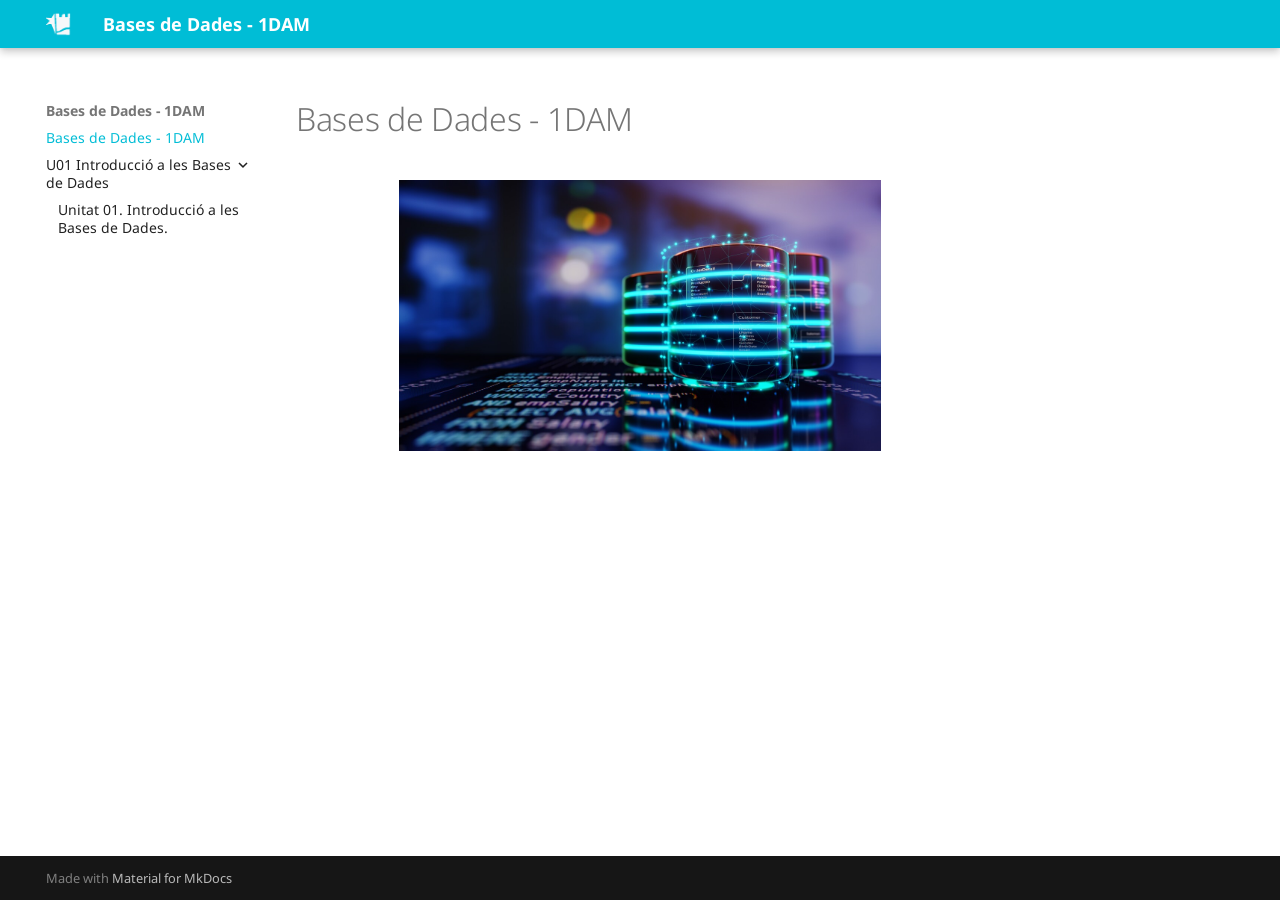
==== index.html @ 878493d3 "first commit" ====
<!DOCTYPE html><html lang="en" class="no-js"><head>
    
      <meta charset="utf-8">
      <meta name="viewport" content="width=device-width,initial-scale=1">
      
      
      
      
      
        <link rel="next" href="U01%20Introducci%C3%B3%20a%20les%20Bases%20de%20Dades/UD1/">
      
      
      <link rel="icon" href="assets/images/favicon.png">
      <meta name="generator" content="mkdocs-1.5.3, mkdocs-material-9.4.0">
    
    
      
        <title>Bases de Dades - 1DAM</title>
      
    
    
      <link rel="stylesheet" href="assets/stylesheets/main.9f615399.min.css">
      
        
        <link rel="stylesheet" href="assets/stylesheets/palette.649f08f9.min.css">
      
      


    
    
      
    
    
      
        
        
        <link rel="preconnect" href="https://fonts.gstatic.com" crossorigin="">
        <link rel="stylesheet" href="https://fonts.googleapis.com/css?family=Noto+Sans:300,300i,400,400i,700,700i%7CRoboto+Mono:400,400i,700,700i&amp;display=fallback">
        <style>:root{--md-text-font:"Noto Sans";--md-code-font:"Roboto Mono"}</style>
      
    
    
      <link rel="stylesheet" href="stylesheets/my.css">
    
    <script>__md_scope=new URL(".",location),__md_hash=e=>[...e].reduce((e,_)=>(e<<5)-e+_.charCodeAt(0),0),__md_get=(e,_=localStorage,t=__md_scope)=>JSON.parse(_.getItem(t.pathname+"."+e)),__md_set=(e,_,t=localStorage,a=__md_scope)=>{try{t.setItem(a.pathname+"."+e,JSON.stringify(_))}catch(e){}}</script>
    
      

    
    
    
  <link href="assets/stylesheets/glightbox.min.css" rel="stylesheet"><script src="assets/javascripts/glightbox.min.js"></script><style id="glightbox-style">
            html.glightbox-open { overflow: initial; height: 100%; }
            .gslide-title { margin-top: 0px; user-select: text; }
            .gslide-desc { color: #666; user-select: text; }
            .gslide-image img { background: white; }
            .gscrollbar-fixer { padding-right: 15px; }
            .gdesc-inner { font-size: 0.75rem; }
            body[data-md-color-scheme="slate"] .gdesc-inner { background: var(--md-default-bg-color); }
            body[data-md-color-scheme="slate"] .gslide-title { color: var(--md-default-fg-color); }
            body[data-md-color-scheme="slate"] .gslide-desc { color: var(--md-default-fg-color); }
        </style></head>
  
  
    
    
    
    
    
    <body dir="ltr" data-md-color-scheme="default" data-md-color-primary="cyan" data-md-color-accent="amber">
  
    
    
    <input class="md-toggle" data-md-toggle="drawer" type="checkbox" id="__drawer" autocomplete="off">
    <input class="md-toggle" data-md-toggle="search" type="checkbox" id="__search" autocomplete="off">
    <label class="md-overlay" for="__drawer"></label>
    <div data-md-component="skip">
      
        
        <a href="#bases-de-dades-1dam" class="md-skip">
          Skip to content
        </a>
      
    </div>
    <div data-md-component="announce">
      
    </div>
    
    
      

  

<header class="md-header md-header--shadow" data-md-component="header">
  <nav class="md-header__inner md-grid" aria-label="Header">
    <a href="." title="Bases de Dades - 1DAM" class="md-header__button md-logo" aria-label="Bases de Dades - 1DAM" data-md-component="logo">
      
  <img src="stylesheets/logo_me_blanc.png" alt="logo">

    </a>
    <label class="md-header__button md-icon" for="__drawer">
      
      <svg xmlns="http://www.w3.org/2000/svg" viewBox="0 0 24 24"><path d="M3 6h18v2H3V6m0 5h18v2H3v-2m0 5h18v2H3v-2Z"></path></svg>
    </label>
    <div class="md-header__title" data-md-component="header-title">
      <div class="md-header__ellipsis">
        <div class="md-header__topic">
          <span class="md-ellipsis">
            Bases de Dades - 1DAM
          </span>
        </div>
        <div class="md-header__topic" data-md-component="header-topic">
          <span class="md-ellipsis">
            
              Bases de Dades - 1DAM
            
          </span>
        </div>
      </div>
    </div>
    
      
    
    
    
    
  </nav>
  
</header>
    
    <div class="md-container" data-md-component="container">
      
      
        
          
        
      
      <main class="md-main" data-md-component="main">
        <div class="md-main__inner md-grid">
          
            
              
              <div class="md-sidebar md-sidebar--primary" data-md-component="sidebar" data-md-type="navigation">
                <div class="md-sidebar__scrollwrap">
                  <div class="md-sidebar__inner">
                    



<nav class="md-nav md-nav--primary" aria-label="Navigation" data-md-level="0">
  <label class="md-nav__title" for="__drawer">
    <a href="." title="Bases de Dades - 1DAM" class="md-nav__button md-logo" aria-label="Bases de Dades - 1DAM" data-md-component="logo">
      
  <img src="stylesheets/logo_me_blanc.png" alt="logo">

    </a>
    Bases de Dades - 1DAM
  </label>
  
  <ul class="md-nav__list" data-md-scrollfix="">
    
      
      
  
  
    
  
  
    <li class="md-nav__item md-nav__item--active">
      
      <input class="md-nav__toggle md-toggle" type="checkbox" id="__toc">
      
      
        
      
      
      <a href="." class="md-nav__link md-nav__link--active">
        
  
  <span class="md-ellipsis">
    Bases de Dades - 1DAM
  </span>
  

      </a>
      
    </li>
  

    
      
      
  
  
  
    
    
    
    <li class="md-nav__item md-nav__item--nested">
      
        
        
        
        
          
        
        <input class="md-nav__toggle md-toggle md-toggle--indeterminate" type="checkbox" id="__nav_2">
        
          <label class="md-nav__link" for="__nav_2" id="__nav_2_label" tabindex="0">
            
  
  <span class="md-ellipsis">
    U01 Introducció a les Bases de Dades
  </span>
  

            <span class="md-nav__icon md-icon"></span>
          </label>
        
        <nav class="md-nav" data-md-level="1" aria-labelledby="__nav_2_label" aria-expanded="false">
          <label class="md-nav__title" for="__nav_2">
            <span class="md-nav__icon md-icon"></span>
            U01 Introducció a les Bases de Dades
          </label>
          <ul class="md-nav__list" data-md-scrollfix="">
            
              
                
  
  
  
    <li class="md-nav__item">
      <a href="U01%20Introducci%C3%B3%20a%20les%20Bases%20de%20Dades/UD1/" class="md-nav__link">
        
  
  <span class="md-ellipsis">
    Unitat 01. Introducció a les Bases de Dades.
  </span>
  

      </a>
    </li>
  

              
            
          </ul>
        </nav>
      
    </li>
  

    
  </ul>
</nav>
                  </div>
                </div>
              </div>
            
            
              
              <div class="md-sidebar md-sidebar--secondary" data-md-component="sidebar" data-md-type="toc">
                <div class="md-sidebar__scrollwrap">
                  <div class="md-sidebar__inner">
                    

<nav class="md-nav md-nav--secondary" aria-label="Table of contents">
  
  
  
    
  
  
</nav>
                  </div>
                </div>
              </div>
            
          
          
            <div class="md-content" data-md-component="content">
              <article class="md-content__inner md-typeset">
                
                  


<h1 id="bases-de-dades-1dam">Bases de Dades - 1DAM</h1>
<p><a class="glightbox" data-type="image" data-width="100%" data-height="auto" href="portada.jpg" data-desc-position="bottom"><img alt="" src="portada.jpg"></a></p>





                
              </article>
            </div>
          
          
        </div>
        
      </main>
      
        <footer class="md-footer">
  
  <div class="md-footer-meta md-typeset">
    <div class="md-footer-meta__inner md-grid">
      <div class="md-copyright">
  
  
    Made with
    <a href="https://squidfunk.github.io/mkdocs-material/" target="_blank" rel="noopener">
      Material for MkDocs
    </a>
  
</div>
      
    </div>
  </div>
</footer>
      
    </div>
    <div class="md-dialog" data-md-component="dialog">
      <div class="md-dialog__inner md-typeset"></div>
    </div>
    
    <script id="__config" type="application/json">{"base": ".", "features": ["navigation.instant", "navigation.expand", "content.code.copy"], "search": "assets/javascripts/workers/search.a264c092.min.js", "translations": {"clipboard.copied": "Copied to clipboard", "clipboard.copy": "Copy to clipboard", "search.result.more.one": "1 more on this page", "search.result.more.other": "# more on this page", "search.result.none": "No matching documents", "search.result.one": "1 matching document", "search.result.other": "# matching documents", "search.result.placeholder": "Type to start searching", "search.result.term.missing": "Missing", "select.version": "Select version"}}</script>
    
    
      <script src="assets/javascripts/bundle.4e0fa4ba.min.js"></script>
      
    
  
<script id="init-glightbox">const lightbox = GLightbox({"touchNavigation": true, "loop": false, "zoomable": true, "draggable": true, "openEffect": "zoom", "closeEffect": "zoom", "slideEffect": "slide"});
document$.subscribe(()=>{ lightbox.reload(); });
</script></body></html>
---- assets/stylesheets/main.9f615399.min.css ----
@charset "UTF-8";html{-webkit-text-size-adjust:none;-moz-text-size-adjust:none;text-size-adjust:none;box-sizing:border-box}*,:after,:before{box-sizing:inherit}@media (prefers-reduced-motion){*,:after,:before{transition:none!important}}body{margin:0}a,button,input,label{-webkit-tap-highlight-color:transparent}a{color:inherit;text-decoration:none}hr{border:0;box-sizing:initial;display:block;height:.05rem;overflow:visible;padding:0}small{font-size:80%}sub,sup{line-height:1em}img{border-style:none}table{border-collapse:initial;border-spacing:0}td,th{font-weight:400;vertical-align:top}button{background:#0000;border:0;font-family:inherit;font-size:inherit;margin:0;padding:0}input{border:0;outline:none}:root{--md-primary-fg-color:#4051b5;--md-primary-fg-color--light:#5d6cc0;--md-primary-fg-color--dark:#303fa1;--md-primary-bg-color:#fff;--md-primary-bg-color--light:#ffffffb3;--md-accent-fg-color:#526cfe;--md-accent-fg-color--transparent:#526cfe1a;--md-accent-bg-color:#fff;--md-accent-bg-color--light:#ffffffb3}[data-md-color-scheme=default]{color-scheme:light}[data-md-color-scheme=default] img[src$="#gh-dark-mode-only"],[data-md-color-scheme=default] img[src$="#only-dark"]{display:none}:root,[data-md-color-scheme=default]{--md-hue:230;--md-default-fg-color:#000000de;--md-default-fg-color--light:#0000008a;--md-default-fg-color--lighter:#00000052;--md-default-fg-color--lightest:#00000012;--md-default-bg-color:#fff;--md-default-bg-color--light:#ffffffb3;--md-default-bg-color--lighter:#ffffff4d;--md-default-bg-color--lightest:#ffffff1f;--md-code-fg-color:#36464e;--md-code-bg-color:#f5f5f5;--md-code-hl-color:#4287ff;--md-code-hl-color--light:#4287ff1a;--md-code-hl-number-color:#d52a2a;--md-code-hl-special-color:#db1457;--md-code-hl-function-color:#a846b9;--md-code-hl-constant-color:#6e59d9;--md-code-hl-keyword-color:#3f6ec6;--md-code-hl-string-color:#1c7d4d;--md-code-hl-name-color:var(--md-code-fg-color);--md-code-hl-operator-color:var(--md-default-fg-color--light);--md-code-hl-punctuation-color:var(--md-default-fg-color--light);--md-code-hl-comment-color:var(--md-default-fg-color--light);--md-code-hl-generic-color:var(--md-default-fg-color--light);--md-code-hl-variable-color:var(--md-default-fg-color--light);--md-typeset-color:var(--md-default-fg-color);--md-typeset-a-color:var(--md-primary-fg-color);--md-typeset-del-color:#f5503d26;--md-typeset-ins-color:#0bd57026;--md-typeset-kbd-color:#fafafa;--md-typeset-kbd-accent-color:#fff;--md-typeset-kbd-border-color:#b8b8b8;--md-typeset-mark-color:#ffff0080;--md-typeset-strong-color:var(--md-default-fg-color);--md-typeset-table-color:#0000001f;--md-typeset-table-color--light:rgba(0,0,0,.035);--md-admonition-fg-color:var(--md-default-fg-color);--md-admonition-bg-color:var(--md-default-bg-color);--md-warning-fg-color:#000000de;--md-warning-bg-color:#ff9;--md-footer-fg-color:#fff;--md-footer-fg-color--light:#ffffffb3;--md-footer-fg-color--lighter:#ffffff73;--md-footer-bg-color:#000000de;--md-footer-bg-color--dark:#00000052;--md-shadow-z1:0 0.2rem 0.5rem #0000000d,0 0 0.05rem #0000001a;--md-shadow-z2:0 0.2rem 0.5rem #0000001a,0 0 0.05rem #00000040;--md-shadow-z3:0 0.2rem 0.5rem #0003,0 0 0.05rem #00000059}.md-icon svg{fill:currentcolor;display:block;height:1.2rem;width:1.2rem}body{-webkit-font-smoothing:antialiased;-moz-osx-font-smoothing:grayscale;--md-text-font-family:var(--md-text-font,_),-apple-system,BlinkMacSystemFont,Helvetica,Arial,sans-serif;--md-code-font-family:var(--md-code-font,_),SFMono-Regular,Consolas,Menlo,monospace}aside,body,input{font-feature-settings:"kern","liga";color:var(--md-typeset-color);font-family:var(--md-text-font-family)}code,kbd,pre{font-feature-settings:"kern";font-family:var(--md-code-font-family)}:root{--md-typeset-table-sort-icon:url('data:image/svg+xml;charset=utf-8,<svg xmlns="http://www.w3.org/2000/svg" viewBox="0 0 24 24"><path d="m18 21-4-4h3V7h-3l4-4 4 4h-3v10h3M2 19v-2h10v2M2 13v-2h7v2M2 7V5h4v2H2Z"/></svg>');--md-typeset-table-sort-icon--asc:url('data:image/svg+xml;charset=utf-8,<svg xmlns="http://www.w3.org/2000/svg" viewBox="0 0 24 24"><path d="M19 17h3l-4 4-4-4h3V3h2M2 17h10v2H2M6 5v2H2V5m0 6h7v2H2v-2Z"/></svg>');--md-typeset-table-sort-icon--desc:url('data:image/svg+xml;charset=utf-8,<svg xmlns="http://www.w3.org/2000/svg" viewBox="0 0 24 24"><path d="M19 7h3l-4-4-4 4h3v14h2M2 17h10v2H2M6 5v2H2V5m0 6h7v2H2v-2Z"/></svg>')}.md-typeset{-webkit-print-color-adjust:exact;color-adjust:exact;font-size:.8rem;line-height:1.6}@media print{.md-typeset{font-size:.68rem}}.md-typeset blockquote,.md-typeset dl,.md-typeset figure,.md-typeset ol,.md-typeset pre,.md-typeset ul{margin-bottom:1em;margin-top:1em}.md-typeset h1{color:var(--md-default-fg-color--light);font-size:2em;line-height:1.3;margin:0 0 1.25em}.md-typeset h1,.md-typeset h2{font-weight:300;letter-spacing:-.01em}.md-typeset h2{font-size:1.5625em;line-height:1.4;margin:1.6em 0 .64em}.md-typeset h3{font-size:1.25em;font-weight:400;letter-spacing:-.01em;line-height:1.5;margin:1.6em 0 .8em}.md-typeset h2+h3{margin-top:.8em}.md-typeset h4{font-weight:700;letter-spacing:-.01em;margin:1em 0}.md-typeset h5,.md-typeset h6{color:var(--md-default-fg-color--light);font-size:.8em;font-weight:700;letter-spacing:-.01em;margin:1.25em 0}.md-typeset h5{text-transform:uppercase}.md-typeset hr{border-bottom:.05rem solid var(--md-default-fg-color--lightest);display:flow-root;margin:1.5em 0}.md-typeset a{color:var(--md-typeset-a-color);word-break:break-word}.md-typeset a,.md-typeset a:before{transition:color 125ms}.md-typeset a:focus,.md-typeset a:hover{color:var(--md-accent-fg-color)}.md-typeset a:focus code,.md-typeset a:hover code{background-color:var(--md-accent-fg-color--transparent)}.md-typeset a code{color:currentcolor;transition:background-color 125ms}.md-typeset a strong{color:currentcolor}.md-typeset a.focus-visible{outline-color:var(--md-accent-fg-color);outline-offset:.2rem}.md-typeset code,.md-typeset kbd,.md-typeset pre{color:var(--md-code-fg-color);direction:ltr;font-variant-ligatures:none}@media print{.md-typeset code,.md-typeset kbd,.md-typeset pre{white-space:pre-wrap}}.md-typeset code{background-color:var(--md-code-bg-color);border-radius:.1rem;-webkit-box-decoration-break:clone;box-decoration-break:clone;font-size:.85em;padding:0 .2941176471em;word-break:break-word}.md-typeset code:not(.focus-visible){-webkit-tap-highlight-color:transparent;outline:none}.md-typeset pre{display:flow-root;line-height:1.4;position:relative}.md-typeset pre>code{-webkit-box-decoration-break:slice;box-decoration-break:slice;box-shadow:none;display:block;margin:0;outline-color:var(--md-accent-fg-color);overflow:auto;padding:.7720588235em 1.1764705882em;scrollbar-color:var(--md-default-fg-color--lighter) #0000;scrollbar-width:thin;touch-action:auto;word-break:normal}.md-typeset pre>code:hover{scrollbar-color:var(--md-accent-fg-color) #0000}.md-typeset pre>code::-webkit-scrollbar{height:.2rem;width:.2rem}.md-typeset pre>code::-webkit-scrollbar-thumb{background-color:var(--md-default-fg-color--lighter)}.md-typeset pre>code::-webkit-scrollbar-thumb:hover{background-color:var(--md-accent-fg-color)}.md-typeset kbd{background-color:var(--md-typeset-kbd-color);border-radius:.1rem;box-shadow:0 .1rem 0 .05rem var(--md-typeset-kbd-border-color),0 .1rem 0 var(--md-typeset-kbd-border-color),0 -.1rem .2rem var(--md-typeset-kbd-accent-color) inset;color:var(--md-default-fg-color);display:inline-block;font-size:.75em;padding:0 .6666666667em;vertical-align:text-top;word-break:break-word}.md-typeset mark{background-color:var(--md-typeset-mark-color);-webkit-box-decoration-break:clone;box-decoration-break:clone;color:inherit;word-break:break-word}.md-typeset abbr{border-bottom:.05rem dotted var(--md-default-fg-color--light);cursor:help;text-decoration:none}@media (hover:none){.md-typeset abbr[title]:focus:after,.md-typeset abbr[title]:hover:after{background-color:var(--md-default-fg-color);border-radius:.1rem;box-shadow:var(--md-shadow-z3);color:var(--md-default-bg-color);content:attr(title);font-size:.7rem;left:.8rem;margin-top:2em;padding:.2rem .3rem;position:absolute;right:.8rem}}.md-typeset small{opacity:.75}[dir=ltr] .md-typeset sub,[dir=ltr] .md-typeset sup{margin-left:.078125em}[dir=rtl] .md-typeset sub,[dir=rtl] .md-typeset sup{margin-right:.078125em}.md-typeset strong{color:var(--md-typeset-strong-color)}[dir=ltr] .md-typeset blockquote{padding-left:.6rem}[dir=rtl] .md-typeset blockquote{padding-right:.6rem}[dir=ltr] .md-typeset blockquote{border-left:.2rem solid var(--md-default-fg-color--lighter)}[dir=rtl] .md-typeset blockquote{border-right:.2rem solid var(--md-default-fg-color--lighter)}.md-typeset blockquote{color:var(--md-default-fg-color--light);margin-left:0;margin-right:0}.md-typeset ul{list-style-type:disc}[dir=ltr] .md-typeset ol,[dir=ltr] .md-typeset ul{margin-left:.625em}[dir=rtl] .md-typeset ol,[dir=rtl] .md-typeset ul{margin-right:.625em}.md-typeset ol,.md-typeset ul{padding:0}.md-typeset ol:not([hidden]),.md-typeset ul:not([hidden]){display:flow-root}.md-typeset ol ol,.md-typeset ul ol{list-style-type:lower-alpha}.md-typeset ol ol ol,.md-typeset ul ol ol{list-style-type:lower-roman}[dir=ltr] .md-typeset ol li,[dir=ltr] .md-typeset ul li{margin-left:1.25em}[dir=rtl] .md-typeset ol li,[dir=rtl] .md-typeset ul li{margin-right:1.25em}.md-typeset ol li,.md-typeset ul li{margin-bottom:.5em}.md-typeset ol li blockquote,.md-typeset ol li p,.md-typeset ul li blockquote,.md-typeset ul li p{margin:.5em 0}.md-typeset ol li:last-child,.md-typeset ul li:last-child{margin-bottom:0}[dir=ltr] .md-typeset ol li ol,[dir=ltr] .md-typeset ol li ul,[dir=ltr] .md-typeset ul li ol,[dir=ltr] .md-typeset ul li ul{margin-left:.625em}[dir=rtl] .md-typeset ol li ol,[dir=rtl] .md-typeset ol li ul,[dir=rtl] .md-typeset ul li ol,[dir=rtl] .md-typeset ul li ul{margin-right:.625em}.md-typeset ol li ol,.md-typeset ol li ul,.md-typeset ul li ol,.md-typeset ul li ul{margin-bottom:.5em;margin-top:.5em}[dir=ltr] .md-typeset dd{margin-left:1.875em}[dir=rtl] .md-typeset dd{margin-right:1.875em}.md-typeset dd{margin-bottom:1.5em;margin-top:1em}.md-typeset img,.md-typeset svg,.md-typeset video{height:auto;max-width:100%}.md-typeset img[align=left]{margin:1em 1em 1em 0}.md-typeset img[align=right]{margin:1em 0 1em 1em}.md-typeset img[align]:only-child{margin-top:0}.md-typeset figure{display:flow-root;margin:1em auto;max-width:100%;text-align:center;width:-webkit-fit-content;width:-moz-fit-content;width:fit-content}.md-typeset figure img{display:block}.md-typeset figcaption{font-style:italic;margin:1em auto;max-width:24rem}.md-typeset iframe{max-width:100%}.md-typeset table:not([class]){background-color:var(--md-default-bg-color);border:.05rem solid var(--md-typeset-table-color);border-radius:.1rem;display:inline-block;font-size:.64rem;max-width:100%;overflow:auto;touch-action:auto}@media print{.md-typeset table:not([class]){display:table}}.md-typeset table:not([class])+*{margin-top:1.5em}.md-typeset table:not([class]) td>:first-child,.md-typeset table:not([class]) th>:first-child{margin-top:0}.md-typeset table:not([class]) td>:last-child,.md-typeset table:not([class]) th>:last-child{margin-bottom:0}.md-typeset table:not([class]) td:not([align]),.md-typeset table:not([class]) th:not([align]){text-align:left}[dir=rtl] .md-typeset table:not([class]) td:not([align]),[dir=rtl] .md-typeset table:not([class]) th:not([align]){text-align:right}.md-typeset table:not([class]) th{font-weight:700;min-width:5rem;padding:.9375em 1.25em;vertical-align:top}.md-typeset table:not([class]) td{border-top:.05rem solid var(--md-typeset-table-color);padding:.9375em 1.25em;vertical-align:top}.md-typeset table:not([class]) tbody tr{transition:background-color 125ms}.md-typeset table:not([class]) tbody tr:hover{background-color:var(--md-typeset-table-color--light);box-shadow:0 .05rem 0 var(--md-default-bg-color) inset}.md-typeset table:not([class]) a{word-break:normal}.md-typeset table th[role=columnheader]{cursor:pointer}[dir=ltr] .md-typeset table th[role=columnheader]:after{margin-left:.5em}[dir=rtl] .md-typeset table th[role=columnheader]:after{margin-right:.5em}.md-typeset table th[role=columnheader]:after{content:"";display:inline-block;height:1.2em;-webkit-mask-image:var(--md-typeset-table-sort-icon);mask-image:var(--md-typeset-table-sort-icon);-webkit-mask-repeat:no-repeat;mask-repeat:no-repeat;-webkit-mask-size:contain;mask-size:contain;transition:background-color 125ms;vertical-align:text-bottom;width:1.2em}.md-typeset table th[role=columnheader]:hover:after{background-color:var(--md-default-fg-color--lighter)}.md-typeset table th[role=columnheader][aria-sort=ascending]:after{background-color:var(--md-default-fg-color--light);-webkit-mask-image:var(--md-typeset-table-sort-icon--asc);mask-image:var(--md-typeset-table-sort-icon--asc)}.md-typeset table th[role=columnheader][aria-sort=descending]:after{background-color:var(--md-default-fg-color--light);-webkit-mask-image:var(--md-typeset-table-sort-icon--desc);mask-image:var(--md-typeset-table-sort-icon--desc)}.md-typeset__scrollwrap{margin:1em -.8rem;overflow-x:auto;touch-action:auto}.md-typeset__table{display:inline-block;margin-bottom:.5em;padding:0 .8rem}@media print{.md-typeset__table{display:block}}html .md-typeset__table table{display:table;margin:0;overflow:hidden;width:100%}@media screen and (max-width:44.9375em){.md-content__inner>pre{margin:1em -.8rem}.md-content__inner>pre code{border-radius:0}}.md-typeset .md-author{display:block;flex-shrink:0;height:1.6rem;overflow:hidden;position:relative;transition:color 125ms,transform 125ms;width:1.6rem}.md-typeset .md-author img{border-radius:100%;display:block}.md-typeset .md-author--more{background:var(--md-default-fg-color--lightest);color:var(--md-default-fg-color--lighter);font-size:.6rem;font-weight:700;line-height:1.6rem;text-align:center}.md-typeset .md-author--long{height:2.4rem;width:2.4rem}.md-typeset a.md-author{transform:scale(1)}.md-typeset a.md-author img{filter:grayscale(100%) opacity(75%);transition:filter 125ms}.md-typeset a.md-author:focus,.md-typeset a.md-author:hover{transform:scale(1.1);z-index:1}.md-typeset a.md-author:focus img,.md-typeset a.md-author:hover img{filter:grayscale(0)}.md-banner{background-color:var(--md-footer-bg-color);color:var(--md-footer-fg-color);overflow:auto}@media print{.md-banner{display:none}}.md-banner--warning{background-color:var(--md-warning-bg-color);color:var(--md-warning-fg-color)}.md-banner__inner{font-size:.7rem;margin:.6rem auto;padding:0 .8rem}[dir=ltr] .md-banner__button{float:right}[dir=rtl] .md-banner__button{float:left}.md-banner__button{color:inherit;cursor:pointer;transition:opacity .25s}.no-js .md-banner__button{display:none}.md-banner__button:hover{opacity:.7}html{font-size:125%;height:100%;overflow-x:hidden}@media screen and (min-width:100em){html{font-size:137.5%}}@media screen and (min-width:125em){html{font-size:150%}}body{background-color:var(--md-default-bg-color);display:flex;flex-direction:column;font-size:.5rem;min-height:100%;position:relative;width:100%}@media print{body{display:block}}@media screen and (max-width:59.9375em){body[data-md-scrolllock]{position:fixed}}.md-grid{margin-left:auto;margin-right:auto;max-width:61rem}.md-container{display:flex;flex-direction:column;flex-grow:1}@media print{.md-container{display:block}}.md-main{flex-grow:1}.md-main__inner{display:flex;height:100%;margin-top:1.5rem}.md-ellipsis{overflow:hidden;text-overflow:ellipsis}.md-toggle{display:none}.md-option{height:0;opacity:0;position:absolute;width:0}.md-option:checked+label:not([hidden]){display:block}.md-option.focus-visible+label{outline-color:var(--md-accent-fg-color);outline-style:auto}.md-skip{background-color:var(--md-default-fg-color);border-radius:.1rem;color:var(--md-default-bg-color);font-size:.64rem;margin:.5rem;opacity:0;outline-color:var(--md-accent-fg-color);padding:.3rem .5rem;position:fixed;transform:translateY(.4rem);z-index:-1}.md-skip:focus{opacity:1;transform:translateY(0);transition:transform .25s cubic-bezier(.4,0,.2,1),opacity 175ms 75ms;z-index:10}@page{margin:25mm}:root{--md-clipboard-icon:url('data:image/svg+xml;charset=utf-8,<svg xmlns="http://www.w3.org/2000/svg" viewBox="0 0 24 24"><path d="M19 21H8V7h11m0-2H8a2 2 0 0 0-2 2v14a2 2 0 0 0 2 2h11a2 2 0 0 0 2-2V7a2 2 0 0 0-2-2m-3-4H4a2 2 0 0 0-2 2v14h2V3h12V1Z"/></svg>')}.md-clipboard{border-radius:.1rem;color:var(--md-default-fg-color--lightest);cursor:pointer;height:1.5em;outline-color:var(--md-accent-fg-color);outline-offset:.1rem;position:absolute;right:.5em;top:.5em;transition:color .25s;width:1.5em;z-index:1}@media print{.md-clipboard{display:none}}.md-clipboard:not(.focus-visible){-webkit-tap-highlight-color:transparent;outline:none}:hover>.md-clipboard{color:var(--md-default-fg-color--light)}.md-clipboard:focus,.md-clipboard:hover{color:var(--md-accent-fg-color)}.md-clipboard:after{background-color:currentcolor;content:"";display:block;height:1.125em;margin:0 auto;-webkit-mask-image:var(--md-clipboard-icon);mask-image:var(--md-clipboard-icon);-webkit-mask-position:center;mask-position:center;-webkit-mask-repeat:no-repeat;mask-repeat:no-repeat;-webkit-mask-size:contain;mask-size:contain;width:1.125em}.md-clipboard--inline{cursor:pointer}.md-clipboard--inline code{transition:color .25s,background-color .25s}.md-clipboard--inline:focus code,.md-clipboard--inline:hover code{background-color:var(--md-accent-fg-color--transparent);color:var(--md-accent-fg-color)}@keyframes consent{0%{opacity:0;transform:translateY(100%)}to{opacity:1;transform:translateY(0)}}@keyframes overlay{0%{opacity:0}to{opacity:1}}.md-consent__overlay{animation:overlay .25s both;-webkit-backdrop-filter:blur(.1rem);backdrop-filter:blur(.1rem);background-color:#0000008a;height:100%;opacity:1;position:fixed;top:0;width:100%;z-index:5}.md-consent__inner{animation:consent .5s cubic-bezier(.1,.7,.1,1) both;background-color:var(--md-default-bg-color);border:0;border-radius:.1rem;bottom:0;box-shadow:0 0 .2rem #0000001a,0 .2rem .4rem #0003;max-height:100%;overflow:auto;padding:0;position:fixed;width:100%;z-index:5}.md-consent__form{padding:.8rem}.md-consent__settings{display:none;margin:1em 0}input:checked+.md-consent__settings{display:block}.md-consent__controls{margin-bottom:.8rem}.md-typeset .md-consent__controls .md-button{display:inline}@media screen and (max-width:44.9375em){.md-typeset .md-consent__controls .md-button{display:block;margin-top:.4rem;text-align:center;width:100%}}.md-consent label{cursor:pointer}.md-content{flex-grow:1;min-width:0}.md-content__inner{margin:0 .8rem 1.2rem;padding-top:.6rem}@media screen and (min-width:76.25em){[dir=ltr] .md-sidebar--primary:not([hidden])~.md-content>.md-content__inner{margin-left:1.2rem}[dir=ltr] .md-sidebar--secondary:not([hidden])~.md-content>.md-content__inner,[dir=rtl] .md-sidebar--primary:not([hidden])~.md-content>.md-content__inner{margin-right:1.2rem}[dir=rtl] .md-sidebar--secondary:not([hidden])~.md-content>.md-content__inner{margin-left:1.2rem}}.md-content__inner:before{content:"";display:block;height:.4rem}.md-content__inner>:last-child{margin-bottom:0}[dir=ltr] .md-content__button{float:right}[dir=rtl] .md-content__button{float:left}[dir=ltr] .md-content__button{margin-left:.4rem}[dir=rtl] .md-content__button{margin-right:.4rem}.md-content__button{margin:.4rem 0;padding:0}@media print{.md-content__button{display:none}}.md-typeset .md-content__button{color:var(--md-default-fg-color--lighter)}.md-content__button svg{display:inline;vertical-align:top}[dir=rtl] .md-content__button svg{transform:scaleX(-1)}[dir=ltr] .md-dialog{right:.8rem}[dir=rtl] .md-dialog{left:.8rem}.md-dialog{background-color:var(--md-default-fg-color);border-radius:.1rem;bottom:.8rem;box-shadow:var(--md-shadow-z3);min-width:11.1rem;opacity:0;padding:.4rem .6rem;pointer-events:none;position:fixed;transform:translateY(100%);transition:transform 0ms .4s,opacity .4s;z-index:4}@media print{.md-dialog{display:none}}.md-dialog--active{opacity:1;pointer-events:auto;transform:translateY(0);transition:transform .4s cubic-bezier(.075,.85,.175,1),opacity .4s}.md-dialog__inner{color:var(--md-default-bg-color);font-size:.7rem}.md-feedback{margin:2em 0 1em;text-align:center}.md-feedback fieldset{border:none;margin:0;padding:0}.md-feedback__title{font-weight:700;margin:1em auto}.md-feedback__inner{position:relative}.md-feedback__list{align-content:baseline;display:flex;flex-wrap:wrap;justify-content:center;position:relative}.md-feedback__list:hover .md-icon:not(:disabled){color:var(--md-default-fg-color--lighter)}:disabled .md-feedback__list{min-height:1.8rem}.md-feedback__icon{color:var(--md-default-fg-color--light);cursor:pointer;flex-shrink:0;margin:0 .1rem;transition:color 125ms}.md-feedback__icon:not(:disabled).md-icon:hover{color:var(--md-accent-fg-color)}.md-feedback__icon:disabled{color:var(--md-default-fg-color--lightest);pointer-events:none}.md-feedback__note{opacity:0;position:relative;transform:translateY(.4rem);transition:transform .4s cubic-bezier(.1,.7,.1,1),opacity .15s}.md-feedback__note>*{margin:0 auto;max-width:16rem}:disabled .md-feedback__note{opacity:1;transform:translateY(0)}.md-footer{background-color:var(--md-footer-bg-color);color:var(--md-footer-fg-color)}@media print{.md-footer{display:none}}.md-footer__inner{justify-content:space-between;overflow:auto;padding:.2rem}.md-footer__inner:not([hidden]){display:flex}.md-footer__link{align-items:end;display:flex;flex-grow:0.01;margin-bottom:.4rem;margin-top:1rem;max-width:100%;outline-color:var(--md-accent-fg-color);overflow:hidden;transition:opacity .25s}.md-footer__link:focus,.md-footer__link:hover{opacity:.7}[dir=rtl] .md-footer__link svg{transform:scaleX(-1)}@media screen and (max-width:44.9375em){.md-footer__link--prev{flex-shrink:0}.md-footer__link--prev .md-footer__title{display:none}}[dir=ltr] .md-footer__link--next{margin-left:auto}[dir=rtl] .md-footer__link--next{margin-right:auto}.md-footer__link--next{text-align:right}[dir=rtl] .md-footer__link--next{text-align:left}.md-footer__title{flex-grow:1;font-size:.9rem;margin-bottom:.7rem;max-width:calc(100% - 2.4rem);padding:0 1rem;white-space:nowrap}.md-footer__button{margin:.2rem;padding:.4rem}.md-footer__direction{font-size:.64rem;opacity:.7}.md-footer-meta{background-color:var(--md-footer-bg-color--dark)}.md-footer-meta__inner{display:flex;flex-wrap:wrap;justify-content:space-between;padding:.2rem}html .md-footer-meta.md-typeset a{color:var(--md-footer-fg-color--light)}html .md-footer-meta.md-typeset a:focus,html .md-footer-meta.md-typeset a:hover{color:var(--md-footer-fg-color)}.md-copyright{color:var(--md-footer-fg-color--lighter);font-size:.64rem;margin:auto .6rem;padding:.4rem 0;width:100%}@media screen and (min-width:45em){.md-copyright{width:auto}}.md-copyright__highlight{color:var(--md-footer-fg-color--light)}.md-social{display:inline-flex;gap:.2rem;margin:0 .4rem;padding:.2rem 0 .6rem}@media screen and (min-width:45em){.md-social{padding:.6rem 0}}.md-social__link{display:inline-block;height:1.6rem;text-align:center;width:1.6rem}.md-social__link:before{line-height:1.9}.md-social__link svg{fill:currentcolor;max-height:.8rem;vertical-align:-25%}.md-typeset .md-button{border:.1rem solid;border-radius:.1rem;color:var(--md-primary-fg-color);cursor:pointer;display:inline-block;font-weight:700;padding:.625em 2em;transition:color 125ms,background-color 125ms,border-color 125ms}.md-typeset .md-button--primary{background-color:var(--md-primary-fg-color);border-color:var(--md-primary-fg-color);color:var(--md-primary-bg-color)}.md-typeset .md-button:focus,.md-typeset .md-button:hover{background-color:var(--md-accent-fg-color);border-color:var(--md-accent-fg-color);color:var(--md-accent-bg-color)}[dir=ltr] .md-typeset .md-input{border-top-left-radius:.1rem}[dir=ltr] .md-typeset .md-input,[dir=rtl] .md-typeset .md-input{border-top-right-radius:.1rem}[dir=rtl] .md-typeset .md-input{border-top-left-radius:.1rem}.md-typeset .md-input{border-bottom:.1rem solid var(--md-default-fg-color--lighter);box-shadow:var(--md-shadow-z1);font-size:.8rem;height:1.8rem;padding:0 .6rem;transition:border .25s,box-shadow .25s}.md-typeset .md-input:focus,.md-typeset .md-input:hover{border-bottom-color:var(--md-accent-fg-color);box-shadow:var(--md-shadow-z2)}.md-typeset .md-input--stretch{width:100%}.md-header{background-color:var(--md-primary-fg-color);box-shadow:0 0 .2rem #0000,0 .2rem .4rem #0000;color:var(--md-primary-bg-color);display:block;left:0;position:sticky;right:0;top:0;z-index:4}@media print{.md-header{display:none}}.md-header[hidden]{transform:translateY(-100%);transition:transform .25s cubic-bezier(.8,0,.6,1),box-shadow .25s}.md-header--shadow{box-shadow:0 0 .2rem #0000001a,0 .2rem .4rem #0003;transition:transform .25s cubic-bezier(.1,.7,.1,1),box-shadow .25s}.md-header__inner{align-items:center;display:flex;padding:0 .2rem}.md-header__button{color:currentcolor;cursor:pointer;margin:.2rem;outline-color:var(--md-accent-fg-color);padding:.4rem;position:relative;transition:opacity .25s;vertical-align:middle;z-index:1}.md-header__button:hover{opacity:.7}.md-header__button:not([hidden]){display:inline-block}.md-header__button:not(.focus-visible){-webkit-tap-highlight-color:transparent;outline:none}.md-header__button.md-logo{margin:.2rem;padding:.4rem}@media screen and (max-width:76.1875em){.md-header__button.md-logo{display:none}}.md-header__button.md-logo img,.md-header__button.md-logo svg{fill:currentcolor;display:block;height:1.2rem;width:auto}@media screen and (min-width:60em){.md-header__button[for=__search]{display:none}}.no-js .md-header__button[for=__search]{display:none}[dir=rtl] .md-header__button[for=__search] svg{transform:scaleX(-1)}@media screen and (min-width:76.25em){.md-header__button[for=__drawer]{display:none}}.md-header__topic{display:flex;max-width:100%;position:absolute;transition:transform .4s cubic-bezier(.1,.7,.1,1),opacity .15s;white-space:nowrap}.md-header__topic+.md-header__topic{opacity:0;pointer-events:none;transform:translateX(1.25rem);transition:transform .4s cubic-bezier(1,.7,.1,.1),opacity .15s;z-index:-1}[dir=rtl] .md-header__topic+.md-header__topic{transform:translateX(-1.25rem)}.md-header__topic:first-child{font-weight:700}[dir=ltr] .md-header__title{margin-left:1rem}[dir=rtl] .md-header__title{margin-right:1rem}[dir=ltr] .md-header__title{margin-right:.4rem}[dir=rtl] .md-header__title{margin-left:.4rem}.md-header__title{flex-grow:1;font-size:.9rem;height:2.4rem;line-height:2.4rem}.md-header__title--active .md-header__topic{opacity:0;pointer-events:none;transform:translateX(-1.25rem);transition:transform .4s cubic-bezier(1,.7,.1,.1),opacity .15s;z-index:-1}[dir=rtl] .md-header__title--active .md-header__topic{transform:translateX(1.25rem)}.md-header__title--active .md-header__topic+.md-header__topic{opacity:1;pointer-events:auto;transform:translateX(0);transition:transform .4s cubic-bezier(.1,.7,.1,1),opacity .15s;z-index:0}.md-header__title>.md-header__ellipsis{height:100%;position:relative;width:100%}.md-header__option{display:flex;flex-shrink:0;max-width:100%;transition:max-width 0ms .25s,opacity .25s .25s;white-space:nowrap}[data-md-toggle=search]:checked~.md-header .md-header__option{max-width:0;opacity:0;transition:max-width 0ms,opacity 0ms}.md-header__option>input{bottom:0}.md-header__source{display:none}@media screen and (min-width:60em){[dir=ltr] .md-header__source{margin-left:1rem}[dir=rtl] .md-header__source{margin-right:1rem}.md-header__source{display:block;max-width:11.7rem;width:11.7rem}}@media screen and (min-width:76.25em){[dir=ltr] .md-header__source{margin-left:1.4rem}[dir=rtl] .md-header__source{margin-right:1.4rem}}.md-meta{color:var(--md-default-fg-color--light);font-size:.7rem;line-height:1.3}.md-meta__list{display:inline-flex;flex-wrap:wrap;list-style:none;margin:0;padding:0}.md-meta__item:not(:last-child):after{content:"·";margin-left:.2rem;margin-right:.2rem}.md-meta__link{color:var(--md-typeset-a-color)}.md-meta__link:focus,.md-meta__link:hover{color:var(--md-accent-fg-color)}.md-draft{background-color:#ff1744;border-radius:.125em;color:#fff;display:inline-block;font-weight:700;padding-left:.5714285714em;padding-right:.5714285714em}:root{--md-nav-icon--prev:url('data:image/svg+xml;charset=utf-8,<svg xmlns="http://www.w3.org/2000/svg" viewBox="0 0 24 24"><path d="M20 11v2H8l5.5 5.5-1.42 1.42L4.16 12l7.92-7.92L13.5 5.5 8 11h12Z"/></svg>');--md-nav-icon--next:url('data:image/svg+xml;charset=utf-8,<svg xmlns="http://www.w3.org/2000/svg" viewBox="0 0 24 24"><path d="M8.59 16.58 13.17 12 8.59 7.41 10 6l6 6-6 6-1.41-1.42Z"/></svg>');--md-toc-icon:url('data:image/svg+xml;charset=utf-8,<svg xmlns="http://www.w3.org/2000/svg" viewBox="0 0 24 24"><path d="M3 9h14V7H3v2m0 4h14v-2H3v2m0 4h14v-2H3v2m16 0h2v-2h-2v2m0-10v2h2V7h-2m0 6h2v-2h-2v2Z"/></svg>')}.md-nav{font-size:.7rem;line-height:1.3}.md-nav__title{color:var(--md-default-fg-color--light);display:block;font-weight:700;overflow:hidden;padding:0 .6rem;text-overflow:ellipsis}.md-nav__title .md-nav__button{display:none}.md-nav__title .md-nav__button img{height:100%;width:auto}.md-nav__title .md-nav__button.md-logo img,.md-nav__title .md-nav__button.md-logo svg{fill:currentcolor;display:block;height:2.4rem;max-width:100%;object-fit:contain;width:auto}.md-nav__list{list-style:none;margin:0;padding:0}.md-nav__item{padding:0 .6rem}[dir=ltr] .md-nav__item .md-nav__item{padding-right:0}[dir=rtl] .md-nav__item .md-nav__item{padding-left:0}.md-nav__link{align-items:flex-start;display:flex;margin-top:.625em;scroll-snap-align:start;transition:color 125ms}.md-nav__link--passed{color:var(--md-default-fg-color--light)}.md-nav__item .md-nav__link--active,.md-nav__item .md-nav__link--active code{color:var(--md-typeset-a-color)}.md-nav__link .md-ellipsis{position:relative}.md-nav__link .md-icon:last-child{margin-left:auto}.md-nav__link svg{fill:currentcolor;flex-shrink:0;height:1.3em}[dir=ltr] .md-nav__link svg+*{margin-left:.4rem}[dir=rtl] .md-nav__link svg+*{margin-right:.4rem}.md-nav__link:not(.md-nav__container):focus,.md-nav__link:not(.md-nav__container):hover{color:var(--md-accent-fg-color);cursor:pointer}.md-nav__link.focus-visible{outline-color:var(--md-accent-fg-color);outline-offset:.2rem}.md-nav--primary .md-nav__link[for=__toc]{display:none}.md-nav--primary .md-nav__link[for=__toc] .md-icon:after{background-color:currentcolor;display:block;height:100%;-webkit-mask-image:var(--md-toc-icon);mask-image:var(--md-toc-icon);width:100%}.md-nav--primary .md-nav__link[for=__toc]~.md-nav{display:none}.md-nav__container>.md-nav__link{color:var(--md-typeset-strong-color);margin-top:0}.md-nav__container>.md-nav__link:first-child{flex-grow:1}.md-nav__icon{flex-shrink:0}.md-nav__source{display:none}@media screen and (max-width:76.1875em){.md-nav--primary,.md-nav--primary .md-nav{background-color:var(--md-default-bg-color);display:flex;flex-direction:column;height:100%;left:0;position:absolute;right:0;top:0;z-index:1}.md-nav--primary .md-nav__item,.md-nav--primary .md-nav__title{font-size:.8rem;line-height:1.5}.md-nav--primary .md-nav__title{background-color:var(--md-default-fg-color--lightest);color:var(--md-default-fg-color--light);cursor:pointer;height:5.6rem;line-height:2.4rem;padding:3rem .8rem .2rem;position:relative;white-space:nowrap}[dir=ltr] .md-nav--primary .md-nav__title .md-nav__icon{left:.4rem}[dir=rtl] .md-nav--primary .md-nav__title .md-nav__icon{right:.4rem}.md-nav--primary .md-nav__title .md-nav__icon{display:block;height:1.2rem;margin:.2rem;position:absolute;top:.4rem;width:1.2rem}.md-nav--primary .md-nav__title .md-nav__icon:after{background-color:currentcolor;content:"";display:block;height:100%;-webkit-mask-image:var(--md-nav-icon--prev);mask-image:var(--md-nav-icon--prev);-webkit-mask-position:center;mask-position:center;-webkit-mask-repeat:no-repeat;mask-repeat:no-repeat;-webkit-mask-size:contain;mask-size:contain;width:100%}.md-nav--primary .md-nav__title~.md-nav__list{background-color:var(--md-default-bg-color);box-shadow:0 .05rem 0 var(--md-default-fg-color--lightest) inset;overflow-y:auto;scroll-snap-type:y mandatory;touch-action:pan-y}.md-nav--primary .md-nav__title~.md-nav__list>:first-child{border-top:0}.md-nav--primary .md-nav__title[for=__drawer]{background-color:var(--md-primary-fg-color);color:var(--md-primary-bg-color);font-weight:700}.md-nav--primary .md-nav__title .md-logo{display:block;left:.2rem;margin:.2rem;padding:.4rem;position:absolute;right:.2rem;top:.2rem}.md-nav--primary .md-nav__list{flex:1}.md-nav--primary .md-nav__item{border-top:.05rem solid var(--md-default-fg-color--lightest);padding:0}.md-nav--primary .md-nav__item--active>.md-nav__link{color:var(--md-typeset-a-color)}.md-nav--primary .md-nav__item--active>.md-nav__link:focus,.md-nav--primary .md-nav__item--active>.md-nav__link:hover{color:var(--md-accent-fg-color)}.md-nav--primary .md-nav__link{margin-top:0;padding:.6rem .8rem}.md-nav--primary .md-nav__link svg{margin-top:.1em}.md-nav--primary .md-nav__link>.md-nav__link{padding:0}[dir=ltr] .md-nav--primary .md-nav__link .md-nav__icon{margin-right:-.2rem}[dir=rtl] .md-nav--primary .md-nav__link .md-nav__icon{margin-left:-.2rem}.md-nav--primary .md-nav__link .md-nav__icon{font-size:1.2rem;height:1.2rem;width:1.2rem}.md-nav--primary .md-nav__link .md-nav__icon:after{background-color:currentcolor;content:"";display:block;height:100%;-webkit-mask-image:var(--md-nav-icon--next);mask-image:var(--md-nav-icon--next);-webkit-mask-position:center;mask-position:center;-webkit-mask-repeat:no-repeat;mask-repeat:no-repeat;-webkit-mask-size:contain;mask-size:contain;width:100%}[dir=rtl] .md-nav--primary .md-nav__icon:after{transform:scale(-1)}.md-nav--primary .md-nav--secondary .md-nav{background-color:initial;position:static}[dir=ltr] .md-nav--primary .md-nav--secondary .md-nav .md-nav__link{padding-left:1.4rem}[dir=rtl] .md-nav--primary .md-nav--secondary .md-nav .md-nav__link{padding-right:1.4rem}[dir=ltr] .md-nav--primary .md-nav--secondary .md-nav .md-nav .md-nav__link{padding-left:2rem}[dir=rtl] .md-nav--primary .md-nav--secondary .md-nav .md-nav .md-nav__link{padding-right:2rem}[dir=ltr] .md-nav--primary .md-nav--secondary .md-nav .md-nav .md-nav .md-nav__link{padding-left:2.6rem}[dir=rtl] .md-nav--primary .md-nav--secondary .md-nav .md-nav .md-nav .md-nav__link{padding-right:2.6rem}[dir=ltr] .md-nav--primary .md-nav--secondary .md-nav .md-nav .md-nav .md-nav .md-nav__link{padding-left:3.2rem}[dir=rtl] .md-nav--primary .md-nav--secondary .md-nav .md-nav .md-nav .md-nav .md-nav__link{padding-right:3.2rem}.md-nav--secondary{background-color:initial}.md-nav__toggle~.md-nav{display:flex;opacity:0;transform:translateX(100%);transition:transform .25s cubic-bezier(.8,0,.6,1),opacity 125ms 50ms}[dir=rtl] .md-nav__toggle~.md-nav{transform:translateX(-100%)}.md-nav__toggle:checked~.md-nav{opacity:1;transform:translateX(0);transition:transform .25s cubic-bezier(.4,0,.2,1),opacity 125ms 125ms}.md-nav__toggle:checked~.md-nav>.md-nav__list{-webkit-backface-visibility:hidden;backface-visibility:hidden}}@media screen and (max-width:59.9375em){.md-nav--primary .md-nav__link[for=__toc]{display:flex}.md-nav--primary .md-nav__link[for=__toc] .md-icon:after{content:""}.md-nav--primary .md-nav__link[for=__toc]+.md-nav__link{display:none}.md-nav--primary .md-nav__link[for=__toc]~.md-nav{display:flex}.md-nav__source{background-color:var(--md-primary-fg-color--dark);color:var(--md-primary-bg-color);display:block;padding:0 .2rem}}@media screen and (min-width:60em) and (max-width:76.1875em){.md-nav--integrated .md-nav__link[for=__toc]{display:flex}.md-nav--integrated .md-nav__link[for=__toc] .md-icon:after{content:""}.md-nav--integrated .md-nav__link[for=__toc]+.md-nav__link{display:none}.md-nav--integrated .md-nav__link[for=__toc]~.md-nav{display:flex}}@media screen and (min-width:60em){.md-nav--secondary .md-nav__title{background:var(--md-default-bg-color);box-shadow:0 0 .4rem .4rem var(--md-default-bg-color);position:sticky;top:0;z-index:1}.md-nav--secondary .md-nav__title[for=__toc]{scroll-snap-align:start}.md-nav--secondary .md-nav__title .md-nav__icon{display:none}}@media screen and (min-width:76.25em){.md-nav{transition:max-height .25s cubic-bezier(.86,0,.07,1)}.md-nav--primary .md-nav__title{background:var(--md-default-bg-color);box-shadow:0 0 .4rem .4rem var(--md-default-bg-color);position:sticky;top:0;z-index:1}.md-nav--primary .md-nav__title[for=__drawer]{scroll-snap-align:start}.md-nav--primary .md-nav__title .md-nav__icon,.md-nav__toggle~.md-nav{display:none}.md-nav__toggle:checked~.md-nav,.md-nav__toggle:indeterminate~.md-nav{display:block}.md-nav__item--nested>.md-nav>.md-nav__title{display:none}.md-nav__item--section{display:block;margin:1.25em 0}.md-nav__item--section:last-child{margin-bottom:0}.md-nav__item--section>.md-nav__link{font-weight:700}.md-nav__item--section>.md-nav__link[for]{color:var(--md-default-fg-color--light)}.md-nav__item--section>.md-nav__link:not(.md-nav__container){pointer-events:none}.md-nav__item--section>.md-nav__link .md-nav__icon{display:none}.md-nav__item--section>.md-nav{display:block}.md-nav__item--section>.md-nav>.md-nav__list>.md-nav__item{padding:0}.md-nav__icon{border-radius:100%;height:.9rem;transition:background-color .25s;width:.9rem}.md-nav__icon:hover{background-color:var(--md-accent-fg-color--transparent)}.md-nav__icon:after{background-color:currentcolor;border-radius:100%;content:"";display:inline-block;height:100%;-webkit-mask-image:var(--md-nav-icon--next);mask-image:var(--md-nav-icon--next);-webkit-mask-position:center;mask-position:center;-webkit-mask-repeat:no-repeat;mask-repeat:no-repeat;-webkit-mask-size:contain;mask-size:contain;transition:transform .25s;vertical-align:-.1rem;width:100%}[dir=rtl] .md-nav__icon:after{transform:rotate(180deg)}.md-nav__item--nested .md-nav__toggle:checked~.md-nav__link .md-nav__icon:after,.md-nav__item--nested .md-nav__toggle:indeterminate~.md-nav__link .md-nav__icon:after{transform:rotate(90deg)}.md-nav--lifted>.md-nav__list>.md-nav__item,.md-nav--lifted>.md-nav__list>.md-nav__item--nested,.md-nav--lifted>.md-nav__title{display:none}.md-nav--lifted>.md-nav__list>.md-nav__item--active{display:block;padding:0}.md-nav--lifted>.md-nav__list>.md-nav__item--active>.md-nav__link{background:var(--md-default-bg-color);box-shadow:0 0 .4rem .4rem var(--md-default-bg-color);font-weight:700;margin-top:0;padding:0 .6rem;position:sticky;top:0;z-index:1}.md-nav--lifted>.md-nav__list>.md-nav__item--active>.md-nav__link:not(.md-nav__container){pointer-events:none}.md-nav--lifted>.md-nav__list>.md-nav__item--active>.md-nav__link .md-nav__icon{display:none}.md-nav--lifted>.md-nav__list>.md-nav__item>[for]{color:var(--md-default-fg-color--light)}.md-nav--lifted .md-nav[data-md-level="1"]{display:block}[dir=ltr] .md-nav--lifted .md-nav[data-md-level="1"]>.md-nav__list>.md-nav__item{padding-right:.6rem}[dir=rtl] .md-nav--lifted .md-nav[data-md-level="1"]>.md-nav__list>.md-nav__item{padding-left:.6rem}.md-nav--integrated>.md-nav__list>.md-nav__item--active:not(.md-nav__item--nested){padding:0 .6rem}.md-nav--integrated>.md-nav__list>.md-nav__item--active:not(.md-nav__item--nested)>.md-nav__link{padding:0}[dir=ltr] .md-nav--integrated>.md-nav__list>.md-nav__item--active .md-nav--secondary{border-left:.05rem solid var(--md-primary-fg-color)}[dir=rtl] .md-nav--integrated>.md-nav__list>.md-nav__item--active .md-nav--secondary{border-right:.05rem solid var(--md-primary-fg-color)}.md-nav--integrated>.md-nav__list>.md-nav__item--active .md-nav--secondary{display:block;margin-bottom:1.25em}.md-nav--integrated>.md-nav__list>.md-nav__item--active .md-nav--secondary>.md-nav__title{display:none}}.md-pagination{font-size:.8rem;font-weight:700;gap:.4rem}.md-pagination,.md-pagination>*{align-items:center;display:flex;justify-content:center}.md-pagination>*{border-radius:.2rem;height:1.8rem;min-width:1.8rem;text-align:center}.md-pagination__current{background-color:var(--md-default-fg-color--lightest);color:var(--md-default-fg-color--light)}.md-pagination__link{transition:color 125ms,background-color 125ms}.md-pagination__link:focus,.md-pagination__link:hover{background-color:var(--md-accent-fg-color--transparent);color:var(--md-accent-fg-color)}.md-pagination__link:focus svg,.md-pagination__link:hover svg{color:var(--md-accent-fg-color)}.md-pagination__link.focus-visible{outline-color:var(--md-accent-fg-color);outline-offset:.2rem}.md-pagination__link svg{fill:currentcolor;color:var(--md-default-fg-color--lighter);display:block;max-height:100%;width:1.2rem}.md-post__back{border-bottom:.05rem solid var(--md-default-fg-color--lightest);margin-bottom:1.2rem;padding-bottom:1.2rem}@media screen and (max-width:76.1875em){.md-post__back{display:none}}[dir=rtl] .md-post__back svg{transform:scaleX(-1)}.md-post__authors{display:flex;flex-direction:column;gap:.6rem;margin:0 .6rem}.md-post .md-post__meta a{transition:color 125ms}.md-post .md-post__meta a:focus,.md-post .md-post__meta a:hover{color:var(--md-accent-fg-color)}.md-post--excerpt{margin-bottom:3.2rem}.md-post--excerpt .md-post__header{align-items:center;display:flex;gap:.6rem;min-height:1.6rem}.md-post--excerpt .md-post__authors{align-items:center;display:inline-flex;flex-direction:row;gap:.2rem;margin:0;min-height:2.4rem}[dir=ltr] .md-post--excerpt .md-post__meta .md-meta__list{margin-right:.4rem}[dir=rtl] .md-post--excerpt .md-post__meta .md-meta__list{margin-left:.4rem}.md-post--excerpt .md-post__content>:first-child{--md-scroll-margin:6rem;margin-top:0}.md-post>.md-nav--secondary,.md-post>.md-nav:first-child>.md-nav__list{margin:1em 0}.md-profile{align-items:center;display:flex;font-size:.7rem;gap:.6rem;line-height:1.4;width:100%}.md-profile__description{flex-grow:1}.md-content--post{display:flex}@media screen and (max-width:76.1875em){.md-content--post{flex-flow:column-reverse}}.md-content--post>.md-content__inner{min-width:0}@media screen and (min-width:76.25em){[dir=ltr] .md-content--post>.md-content__inner{margin-left:1.2rem}[dir=rtl] .md-content--post>.md-content__inner{margin-right:1.2rem}}@media screen and (max-width:76.1875em){.md-sidebar.md-sidebar--post{padding:0}}:root{--md-search-result-icon:url('data:image/svg+xml;charset=utf-8,<svg xmlns="http://www.w3.org/2000/svg" viewBox="0 0 24 24"><path d="M14 2H6a2 2 0 0 0-2 2v16a2 2 0 0 0 2 2h7c-.41-.25-.8-.56-1.14-.9-.33-.33-.61-.7-.86-1.1H6V4h7v5h5v1.18c.71.16 1.39.43 2 .82V8l-6-6m6.31 16.9c1.33-2.11.69-4.9-1.4-6.22-2.11-1.33-4.91-.68-6.22 1.4-1.34 2.11-.69 4.89 1.4 6.22 1.46.93 3.32.93 4.79.02L22 23.39 23.39 22l-3.08-3.1m-3.81.1a2.5 2.5 0 0 1-2.5-2.5 2.5 2.5 0 0 1 2.5-2.5 2.5 2.5 0 0 1 2.5 2.5 2.5 2.5 0 0 1-2.5 2.5Z"/></svg>')}.md-search{position:relative}@media screen and (min-width:60em){.md-search{padding:.2rem 0}}.no-js .md-search{display:none}.md-search__overlay{opacity:0;z-index:1}@media screen and (max-width:59.9375em){[dir=ltr] .md-search__overlay{left:-2.2rem}[dir=rtl] .md-search__overlay{right:-2.2rem}.md-search__overlay{background-color:var(--md-default-bg-color);border-radius:1rem;height:2rem;overflow:hidden;pointer-events:none;position:absolute;top:-1rem;transform-origin:center;transition:transform .3s .1s,opacity .2s .2s;width:2rem}[data-md-toggle=search]:checked~.md-header .md-search__overlay{opacity:1;transition:transform .4s,opacity .1s}}@media screen and (min-width:60em){[dir=ltr] .md-search__overlay{left:0}[dir=rtl] .md-search__overlay{right:0}.md-search__overlay{background-color:#0000008a;cursor:pointer;height:0;position:fixed;top:0;transition:width 0ms .25s,height 0ms .25s,opacity .25s;width:0}[data-md-toggle=search]:checked~.md-header .md-search__overlay{height:200vh;opacity:1;transition:width 0ms,height 0ms,opacity .25s;width:100%}}@media screen and (max-width:29.9375em){[data-md-toggle=search]:checked~.md-header .md-search__overlay{transform:scale(45)}}@media screen and (min-width:30em) and (max-width:44.9375em){[data-md-toggle=search]:checked~.md-header .md-search__overlay{transform:scale(60)}}@media screen and (min-width:45em) and (max-width:59.9375em){[data-md-toggle=search]:checked~.md-header .md-search__overlay{transform:scale(75)}}.md-search__inner{-webkit-backface-visibility:hidden;backface-visibility:hidden}@media screen and (max-width:59.9375em){[dir=ltr] .md-search__inner{left:0}[dir=rtl] .md-search__inner{right:0}.md-search__inner{height:0;opacity:0;overflow:hidden;position:fixed;top:0;transform:translateX(5%);transition:width 0ms .3s,height 0ms .3s,transform .15s cubic-bezier(.4,0,.2,1) .15s,opacity .15s .15s;width:0;z-index:2}[dir=rtl] .md-search__inner{transform:translateX(-5%)}[data-md-toggle=search]:checked~.md-header .md-search__inner{height:100%;opacity:1;transform:translateX(0);transition:width 0ms 0ms,height 0ms 0ms,transform .15s cubic-bezier(.1,.7,.1,1) .15s,opacity .15s .15s;width:100%}}@media screen and (min-width:60em){[dir=ltr] .md-search__inner{float:right}[dir=rtl] .md-search__inner{float:left}.md-search__inner{padding:.1rem 0;position:relative;transition:width .25s cubic-bezier(.1,.7,.1,1);width:11.7rem}}@media screen and (min-width:60em) and (max-width:76.1875em){[data-md-toggle=search]:checked~.md-header .md-search__inner{width:23.4rem}}@media screen and (min-width:76.25em){[data-md-toggle=search]:checked~.md-header .md-search__inner{width:34.4rem}}.md-search__form{background-color:var(--md-default-bg-color);box-shadow:0 0 .6rem #0000;height:2.4rem;position:relative;transition:color .25s,background-color .25s;z-index:2}@media screen and (min-width:60em){.md-search__form{background-color:#00000042;border-radius:.1rem;height:1.8rem}.md-search__form:hover{background-color:#ffffff1f}}[data-md-toggle=search]:checked~.md-header .md-search__form{background-color:var(--md-default-bg-color);border-radius:.1rem .1rem 0 0;box-shadow:0 0 .6rem #00000012;color:var(--md-default-fg-color)}[dir=ltr] .md-search__input{padding-left:3.6rem;padding-right:2.2rem}[dir=rtl] .md-search__input{padding-left:2.2rem;padding-right:3.6rem}.md-search__input{background:#0000;font-size:.9rem;height:100%;position:relative;text-overflow:ellipsis;width:100%;z-index:2}.md-search__input::placeholder{transition:color .25s}.md-search__input::placeholder,.md-search__input~.md-search__icon{color:var(--md-default-fg-color--light)}.md-search__input::-ms-clear{display:none}@media screen and (max-width:59.9375em){.md-search__input{font-size:.9rem;height:2.4rem;width:100%}}@media screen and (min-width:60em){[dir=ltr] .md-search__input{padding-left:2.2rem}[dir=rtl] .md-search__input{padding-right:2.2rem}.md-search__input{color:inherit;font-size:.8rem}.md-search__input::placeholder{color:var(--md-primary-bg-color--light)}.md-search__input+.md-search__icon{color:var(--md-primary-bg-color)}[data-md-toggle=search]:checked~.md-header .md-search__input{text-overflow:clip}[data-md-toggle=search]:checked~.md-header .md-search__input+.md-search__icon{color:var(--md-default-fg-color--light)}[data-md-toggle=search]:checked~.md-header .md-search__input::placeholder{color:#0000}}.md-search__icon{cursor:pointer;display:inline-block;height:1.2rem;transition:color .25s,opacity .25s;width:1.2rem}.md-search__icon:hover{opacity:.7}[dir=ltr] .md-search__icon[for=__search]{left:.5rem}[dir=rtl] .md-search__icon[for=__search]{right:.5rem}.md-search__icon[for=__search]{position:absolute;top:.3rem;z-index:2}[dir=rtl] .md-search__icon[for=__search] svg{transform:scaleX(-1)}@media screen and (max-width:59.9375em){[dir=ltr] .md-search__icon[for=__search]{left:.8rem}[dir=rtl] .md-search__icon[for=__search]{right:.8rem}.md-search__icon[for=__search]{top:.6rem}.md-search__icon[for=__search] svg:first-child{display:none}}@media screen and (min-width:60em){.md-search__icon[for=__search]{pointer-events:none}.md-search__icon[for=__search] svg:last-child{display:none}}[dir=ltr] .md-search__options{right:.5rem}[dir=rtl] .md-search__options{left:.5rem}.md-search__options{pointer-events:none;position:absolute;top:.3rem;z-index:2}@media screen and (max-width:59.9375em){[dir=ltr] .md-search__options{right:.8rem}[dir=rtl] .md-search__options{left:.8rem}.md-search__options{top:.6rem}}[dir=ltr] .md-search__options>.md-icon{margin-left:.2rem}[dir=rtl] .md-search__options>.md-icon{margin-right:.2rem}.md-search__options>.md-icon{color:var(--md-default-fg-color--light);opacity:0;transform:scale(.75);transition:transform .15s cubic-bezier(.1,.7,.1,1),opacity .15s}.md-search__options>.md-icon:not(.focus-visible){-webkit-tap-highlight-color:transparent;outline:none}[data-md-toggle=search]:checked~.md-header .md-search__input:valid~.md-search__options>.md-icon{opacity:1;pointer-events:auto;transform:scale(1)}[data-md-toggle=search]:checked~.md-header .md-search__input:valid~.md-search__options>.md-icon:hover{opacity:.7}[dir=ltr] .md-search__suggest{padding-left:3.6rem;padding-right:2.2rem}[dir=rtl] .md-search__suggest{padding-left:2.2rem;padding-right:3.6rem}.md-search__suggest{align-items:center;color:var(--md-default-fg-color--lighter);display:flex;font-size:.9rem;height:100%;opacity:0;position:absolute;top:0;transition:opacity 50ms;white-space:nowrap;width:100%}@media screen and (min-width:60em){[dir=ltr] .md-search__suggest{padding-left:2.2rem}[dir=rtl] .md-search__suggest{padding-right:2.2rem}.md-search__suggest{font-size:.8rem}}[data-md-toggle=search]:checked~.md-header .md-search__suggest{opacity:1;transition:opacity .3s .1s}[dir=ltr] .md-search__output{border-bottom-left-radius:.1rem}[dir=ltr] .md-search__output,[dir=rtl] .md-search__output{border-bottom-right-radius:.1rem}[dir=rtl] .md-search__output{border-bottom-left-radius:.1rem}.md-search__output{overflow:hidden;position:absolute;width:100%;z-index:1}@media screen and (max-width:59.9375em){.md-search__output{bottom:0;top:2.4rem}}@media screen and (min-width:60em){.md-search__output{opacity:0;top:1.9rem;transition:opacity .4s}[data-md-toggle=search]:checked~.md-header .md-search__output{box-shadow:var(--md-shadow-z3);opacity:1}}.md-search__scrollwrap{-webkit-backface-visibility:hidden;backface-visibility:hidden;background-color:var(--md-default-bg-color);height:100%;overflow-y:auto;touch-action:pan-y}@media (-webkit-max-device-pixel-ratio:1),(max-resolution:1dppx){.md-search__scrollwrap{transform:translateZ(0)}}@media screen and (min-width:60em) and (max-width:76.1875em){.md-search__scrollwrap{width:23.4rem}}@media screen and (min-width:76.25em){.md-search__scrollwrap{width:34.4rem}}@media screen and (min-width:60em){.md-search__scrollwrap{max-height:0;scrollbar-color:var(--md-default-fg-color--lighter) #0000;scrollbar-width:thin}[data-md-toggle=search]:checked~.md-header .md-search__scrollwrap{max-height:75vh}.md-search__scrollwrap:hover{scrollbar-color:var(--md-accent-fg-color) #0000}.md-search__scrollwrap::-webkit-scrollbar{height:.2rem;width:.2rem}.md-search__scrollwrap::-webkit-scrollbar-thumb{background-color:var(--md-default-fg-color--lighter)}.md-search__scrollwrap::-webkit-scrollbar-thumb:hover{background-color:var(--md-accent-fg-color)}}.md-search-result{color:var(--md-default-fg-color);word-break:break-word}.md-search-result__meta{background-color:var(--md-default-fg-color--lightest);color:var(--md-default-fg-color--light);font-size:.64rem;line-height:1.8rem;padding:0 .8rem;scroll-snap-align:start}@media screen and (min-width:60em){[dir=ltr] .md-search-result__meta{padding-left:2.2rem}[dir=rtl] .md-search-result__meta{padding-right:2.2rem}}.md-search-result__list{list-style:none;margin:0;padding:0;-webkit-user-select:none;user-select:none}.md-search-result__item{box-shadow:0 -.05rem var(--md-default-fg-color--lightest)}.md-search-result__item:first-child{box-shadow:none}.md-search-result__link{display:block;outline:none;scroll-snap-align:start;transition:background-color .25s}.md-search-result__link:focus,.md-search-result__link:hover{background-color:var(--md-accent-fg-color--transparent)}.md-search-result__link:last-child p:last-child{margin-bottom:.6rem}.md-search-result__more>summary{cursor:pointer;display:block;outline:none;position:sticky;scroll-snap-align:start;top:0;z-index:1}.md-search-result__more>summary::marker{display:none}.md-search-result__more>summary::-webkit-details-marker{display:none}.md-search-result__more>summary>div{color:var(--md-typeset-a-color);font-size:.64rem;padding:.75em .8rem;transition:color .25s,background-color .25s}@media screen and (min-width:60em){[dir=ltr] .md-search-result__more>summary>div{padding-left:2.2rem}[dir=rtl] .md-search-result__more>summary>div{padding-right:2.2rem}}.md-search-result__more>summary:focus>div,.md-search-result__more>summary:hover>div{background-color:var(--md-accent-fg-color--transparent);color:var(--md-accent-fg-color)}.md-search-result__more[open]>summary{background-color:var(--md-default-bg-color)}.md-search-result__article{overflow:hidden;padding:0 .8rem;position:relative}@media screen and (min-width:60em){[dir=ltr] .md-search-result__article{padding-left:2.2rem}[dir=rtl] .md-search-result__article{padding-right:2.2rem}}[dir=ltr] .md-search-result__icon{left:0}[dir=rtl] .md-search-result__icon{right:0}.md-search-result__icon{color:var(--md-default-fg-color--light);height:1.2rem;margin:.5rem;position:absolute;width:1.2rem}@media screen and (max-width:59.9375em){.md-search-result__icon{display:none}}.md-search-result__icon:after{background-color:currentcolor;content:"";display:inline-block;height:100%;-webkit-mask-image:var(--md-search-result-icon);mask-image:var(--md-search-result-icon);-webkit-mask-position:center;mask-position:center;-webkit-mask-repeat:no-repeat;mask-repeat:no-repeat;-webkit-mask-size:contain;mask-size:contain;width:100%}[dir=rtl] .md-search-result__icon:after{transform:scaleX(-1)}.md-search-result .md-typeset{color:var(--md-default-fg-color--light);font-size:.64rem;line-height:1.6}.md-search-result .md-typeset h1{color:var(--md-default-fg-color);font-size:.8rem;font-weight:400;line-height:1.4;margin:.55rem 0}.md-search-result .md-typeset h1 mark{text-decoration:none}.md-search-result .md-typeset h2{color:var(--md-default-fg-color);font-size:.64rem;font-weight:700;line-height:1.6;margin:.5em 0}.md-search-result .md-typeset h2 mark{text-decoration:none}.md-search-result__terms{color:var(--md-default-fg-color);display:block;font-size:.64rem;font-style:italic;margin:.5em 0}.md-search-result mark{background-color:initial;color:var(--md-accent-fg-color);text-decoration:underline}.md-select{position:relative;z-index:1}.md-select__inner{background-color:var(--md-default-bg-color);border-radius:.1rem;box-shadow:var(--md-shadow-z2);color:var(--md-default-fg-color);left:50%;margin-top:.2rem;max-height:0;opacity:0;position:absolute;top:calc(100% - .2rem);transform:translate3d(-50%,.3rem,0);transition:transform .25s 375ms,opacity .25s .25s,max-height 0ms .5s}.md-select:focus-within .md-select__inner,.md-select:hover .md-select__inner{max-height:10rem;opacity:1;transform:translate3d(-50%,0,0);transition:transform .25s cubic-bezier(.1,.7,.1,1),opacity .25s,max-height 0ms}.md-select__inner:after{border-bottom:.2rem solid #0000;border-bottom-color:var(--md-default-bg-color);border-left:.2rem solid #0000;border-right:.2rem solid #0000;border-top:0;content:"";height:0;left:50%;margin-left:-.2rem;margin-top:-.2rem;position:absolute;top:0;width:0}.md-select__list{border-radius:.1rem;font-size:.8rem;list-style-type:none;margin:0;max-height:inherit;overflow:auto;padding:0}.md-select__item{line-height:1.8rem}[dir=ltr] .md-select__link{padding-left:.6rem;padding-right:1.2rem}[dir=rtl] .md-select__link{padding-left:1.2rem;padding-right:.6rem}.md-select__link{cursor:pointer;display:block;outline:none;scroll-snap-align:start;transition:background-color .25s,color .25s;width:100%}.md-select__link:focus,.md-select__link:hover{color:var(--md-accent-fg-color)}.md-select__link:focus{background-color:var(--md-default-fg-color--lightest)}.md-sidebar{align-self:flex-start;flex-shrink:0;padding:1.2rem 0;position:sticky;top:2.4rem;width:12.1rem}@media print{.md-sidebar{display:none}}@media screen and (max-width:76.1875em){[dir=ltr] .md-sidebar--primary{left:-12.1rem}[dir=rtl] .md-sidebar--primary{right:-12.1rem}.md-sidebar--primary{background-color:var(--md-default-bg-color);display:block;height:100%;position:fixed;top:0;transform:translateX(0);transition:transform .25s cubic-bezier(.4,0,.2,1),box-shadow .25s;width:12.1rem;z-index:5}[data-md-toggle=drawer]:checked~.md-container .md-sidebar--primary{box-shadow:var(--md-shadow-z3);transform:translateX(12.1rem)}[dir=rtl] [data-md-toggle=drawer]:checked~.md-container .md-sidebar--primary{transform:translateX(-12.1rem)}.md-sidebar--primary .md-sidebar__scrollwrap{bottom:0;left:0;margin:0;overflow:hidden;position:absolute;right:0;scroll-snap-type:none;top:0}}@media screen and (min-width:76.25em){.md-sidebar{height:0}.no-js .md-sidebar{height:auto}.md-header--lifted~.md-container .md-sidebar{top:4.8rem}}.md-sidebar--secondary{display:none;order:2}@media screen and (min-width:60em){.md-sidebar--secondary{height:0}.no-js .md-sidebar--secondary{height:auto}.md-sidebar--secondary:not([hidden]){display:block}.md-sidebar--secondary .md-sidebar__scrollwrap{touch-action:pan-y}}.md-sidebar__scrollwrap{scrollbar-gutter:stable;-webkit-backface-visibility:hidden;backface-visibility:hidden;margin:0 .2rem;overflow-y:auto;scrollbar-color:var(--md-default-fg-color--lighter) #0000;scrollbar-width:thin}.md-sidebar__scrollwrap::-webkit-scrollbar{height:.2rem;width:.2rem}.md-sidebar__scrollwrap:focus-within,.md-sidebar__scrollwrap:hover{scrollbar-color:var(--md-accent-fg-color) #0000}.md-sidebar__scrollwrap:focus-within::-webkit-scrollbar-thumb,.md-sidebar__scrollwrap:hover::-webkit-scrollbar-thumb{background-color:var(--md-default-fg-color--lighter)}.md-sidebar__scrollwrap:focus-within::-webkit-scrollbar-thumb:hover,.md-sidebar__scrollwrap:hover::-webkit-scrollbar-thumb:hover{background-color:var(--md-accent-fg-color)}@supports selector(::-webkit-scrollbar){.md-sidebar__scrollwrap{scrollbar-gutter:auto}[dir=ltr] .md-sidebar__inner{padding-right:calc(100% - 11.5rem)}[dir=rtl] .md-sidebar__inner{padding-left:calc(100% - 11.5rem)}}@media screen and (max-width:76.1875em){.md-overlay{background-color:#0000008a;height:0;opacity:0;position:fixed;top:0;transition:width 0ms .25s,height 0ms .25s,opacity .25s;width:0;z-index:5}[data-md-toggle=drawer]:checked~.md-overlay{height:100%;opacity:1;transition:width 0ms,height 0ms,opacity .25s;width:100%}}@keyframes facts{0%{height:0}to{height:.65rem}}@keyframes fact{0%{opacity:0;transform:translateY(100%)}50%{opacity:0}to{opacity:1;transform:translateY(0)}}:root{--md-source-forks-icon:url('data:image/svg+xml;charset=utf-8,<svg xmlns="http://www.w3.org/2000/svg" viewBox="0 0 16 16"><path d="M5 5.372v.878c0 .414.336.75.75.75h4.5a.75.75 0 0 0 .75-.75v-.878a2.25 2.25 0 1 1 1.5 0v.878a2.25 2.25 0 0 1-2.25 2.25h-1.5v2.128a2.251 2.251 0 1 1-1.5 0V8.5h-1.5A2.25 2.25 0 0 1 3.5 6.25v-.878a2.25 2.25 0 1 1 1.5 0ZM5 3.25a.75.75 0 1 0-1.5 0 .75.75 0 0 0 1.5 0Zm6.75.75a.75.75 0 1 0 0-1.5.75.75 0 0 0 0 1.5Zm-3 8.75a.75.75 0 1 0-1.5 0 .75.75 0 0 0 1.5 0Z"/></svg>');--md-source-repositories-icon:url('data:image/svg+xml;charset=utf-8,<svg xmlns="http://www.w3.org/2000/svg" viewBox="0 0 16 16"><path d="M2 2.5A2.5 2.5 0 0 1 4.5 0h8.75a.75.75 0 0 1 .75.75v12.5a.75.75 0 0 1-.75.75h-2.5a.75.75 0 0 1 0-1.5h1.75v-2h-8a1 1 0 0 0-.714 1.7.75.75 0 1 1-1.072 1.05A2.495 2.495 0 0 1 2 11.5Zm10.5-1h-8a1 1 0 0 0-1 1v6.708A2.486 2.486 0 0 1 4.5 9h8ZM5 12.25a.25.25 0 0 1 .25-.25h3.5a.25.25 0 0 1 .25.25v3.25a.25.25 0 0 1-.4.2l-1.45-1.087a.249.249 0 0 0-.3 0L5.4 15.7a.25.25 0 0 1-.4-.2Z"/></svg>');--md-source-stars-icon:url('data:image/svg+xml;charset=utf-8,<svg xmlns="http://www.w3.org/2000/svg" viewBox="0 0 16 16"><path d="M8 .25a.75.75 0 0 1 .673.418l1.882 3.815 4.21.612a.75.75 0 0 1 .416 1.279l-3.046 2.97.719 4.192a.751.751 0 0 1-1.088.791L8 12.347l-3.766 1.98a.75.75 0 0 1-1.088-.79l.72-4.194L.818 6.374a.75.75 0 0 1 .416-1.28l4.21-.611L7.327.668A.75.75 0 0 1 8 .25Zm0 2.445L6.615 5.5a.75.75 0 0 1-.564.41l-3.097.45 2.24 2.184a.75.75 0 0 1 .216.664l-.528 3.084 2.769-1.456a.75.75 0 0 1 .698 0l2.77 1.456-.53-3.084a.75.75 0 0 1 .216-.664l2.24-2.183-3.096-.45a.75.75 0 0 1-.564-.41L8 2.694Z"/></svg>');--md-source-version-icon:url('data:image/svg+xml;charset=utf-8,<svg xmlns="http://www.w3.org/2000/svg" viewBox="0 0 16 16"><path d="M1 7.775V2.75C1 1.784 1.784 1 2.75 1h5.025c.464 0 .91.184 1.238.513l6.25 6.25a1.75 1.75 0 0 1 0 2.474l-5.026 5.026a1.75 1.75 0 0 1-2.474 0l-6.25-6.25A1.752 1.752 0 0 1 1 7.775Zm1.5 0c0 .066.026.13.073.177l6.25 6.25a.25.25 0 0 0 .354 0l5.025-5.025a.25.25 0 0 0 0-.354l-6.25-6.25a.25.25 0 0 0-.177-.073H2.75a.25.25 0 0 0-.25.25ZM6 5a1 1 0 1 1 0 2 1 1 0 0 1 0-2Z"/></svg>')}.md-source{-webkit-backface-visibility:hidden;backface-visibility:hidden;display:block;font-size:.65rem;line-height:1.2;outline-color:var(--md-accent-fg-color);transition:opacity .25s;white-space:nowrap}.md-source:hover{opacity:.7}.md-source__icon{display:inline-block;height:2.4rem;vertical-align:middle;width:2rem}[dir=ltr] .md-source__icon svg{margin-left:.6rem}[dir=rtl] .md-source__icon svg{margin-right:.6rem}.md-source__icon svg{margin-top:.6rem}[dir=ltr] .md-source__icon+.md-source__repository{padding-left:2rem}[dir=rtl] .md-source__icon+.md-source__repository{padding-right:2rem}[dir=ltr] .md-source__icon+.md-source__repository{margin-left:-2rem}[dir=rtl] .md-source__icon+.md-source__repository{margin-right:-2rem}[dir=ltr] .md-source__repository{margin-left:.6rem}[dir=rtl] .md-source__repository{margin-right:.6rem}.md-source__repository{display:inline-block;max-width:calc(100% - 1.2rem);overflow:hidden;text-overflow:ellipsis;vertical-align:middle}.md-source__facts{display:flex;font-size:.55rem;gap:.4rem;list-style-type:none;margin:.1rem 0 0;opacity:.75;overflow:hidden;padding:0;width:100%}.md-source__repository--active .md-source__facts{animation:facts .25s ease-in}.md-source__fact{overflow:hidden;text-overflow:ellipsis}.md-source__repository--active .md-source__fact{animation:fact .4s ease-out}[dir=ltr] .md-source__fact:before{margin-right:.1rem}[dir=rtl] .md-source__fact:before{margin-left:.1rem}.md-source__fact:before{background-color:currentcolor;content:"";display:inline-block;height:.6rem;-webkit-mask-position:center;mask-position:center;-webkit-mask-repeat:no-repeat;mask-repeat:no-repeat;-webkit-mask-size:contain;mask-size:contain;vertical-align:text-top;width:.6rem}.md-source__fact:nth-child(1n+2){flex-shrink:0}.md-source__fact--version:before{-webkit-mask-image:var(--md-source-version-icon);mask-image:var(--md-source-version-icon)}.md-source__fact--stars:before{-webkit-mask-image:var(--md-source-stars-icon);mask-image:var(--md-source-stars-icon)}.md-source__fact--forks:before{-webkit-mask-image:var(--md-source-forks-icon);mask-image:var(--md-source-forks-icon)}.md-source__fact--repositories:before{-webkit-mask-image:var(--md-source-repositories-icon);mask-image:var(--md-source-repositories-icon)}:root{--md-status:url('data:image/svg+xml;charset=utf-8,<svg xmlns="http://www.w3.org/2000/svg" viewBox="0 0 24 24"><path d="M11 9h2V7h-2m1 13c-4.41 0-8-3.59-8-8s3.59-8 8-8 8 3.59 8 8-3.59 8-8 8m0-18A10 10 0 0 0 2 12a10 10 0 0 0 10 10 10 10 0 0 0 10-10A10 10 0 0 0 12 2m-1 15h2v-6h-2v6Z"/></svg>');--md-status--new:url('data:image/svg+xml;charset=utf-8,<svg xmlns="http://www.w3.org/2000/svg" viewBox="0 0 24 24"><path d="m23 12-2.44-2.78.34-3.68-3.61-.82-1.89-3.18L12 3 8.6 1.54 6.71 4.72l-3.61.81.34 3.68L1 12l2.44 2.78-.34 3.69 3.61.82 1.89 3.18L12 21l3.4 1.46 1.89-3.18 3.61-.82-.34-3.68L23 12m-10 5h-2v-2h2v2m0-4h-2V7h2v6Z"/></svg>');--md-status--deprecated:url('data:image/svg+xml;charset=utf-8,<svg xmlns="http://www.w3.org/2000/svg" viewBox="0 0 24 24"><path d="M9 3v1H4v2h1v13a2 2 0 0 0 2 2h10a2 2 0 0 0 2-2V6h1V4h-5V3H9m0 5h2v9H9V8m4 0h2v9h-2V8Z"/></svg>');--md-status--encrypted:url('data:image/svg+xml;charset=utf-8,<svg xmlns="http://www.w3.org/2000/svg" viewBox="0 0 24 24"><path d="M12 1 3 5v6c0 5.55 3.84 10.74 9 12 5.16-1.26 9-6.45 9-12V5l-9-4m0 6c1.4 0 2.8 1.1 2.8 2.5V11c.6 0 1.2.6 1.2 1.3v3.5c0 .6-.6 1.2-1.3 1.2H9.2c-.6 0-1.2-.6-1.2-1.3v-3.5c0-.6.6-1.2 1.2-1.2V9.5C9.2 8.1 10.6 7 12 7m0 1.2c-.8 0-1.5.5-1.5 1.3V11h3V9.5c0-.8-.7-1.3-1.5-1.3Z"/></svg>')}.md-status{margin-left:.2rem}.md-status:after{background-color:var(--md-default-fg-color--light);content:"";display:inline-block;height:1.125em;-webkit-mask-image:var(--md-status);mask-image:var(--md-status);-webkit-mask-position:center;mask-position:center;-webkit-mask-repeat:no-repeat;mask-repeat:no-repeat;-webkit-mask-size:contain;mask-size:contain;vertical-align:text-bottom;width:1.125em}.md-status:hover:after{background-color:currentcolor}.md-status--new:after{-webkit-mask-image:var(--md-status--new);mask-image:var(--md-status--new)}.md-status--deprecated:after{-webkit-mask-image:var(--md-status--deprecated);mask-image:var(--md-status--deprecated)}.md-status--encrypted:after{-webkit-mask-image:var(--md-status--encrypted);mask-image:var(--md-status--encrypted)}.md-tabs{background-color:var(--md-primary-fg-color);color:var(--md-primary-bg-color);display:block;line-height:1.3;overflow:auto;width:100%;z-index:3}@media print{.md-tabs{display:none}}@media screen and (max-width:76.1875em){.md-tabs{display:none}}.md-tabs[hidden]{pointer-events:none}[dir=ltr] .md-tabs__list{margin-left:.2rem}[dir=rtl] .md-tabs__list{margin-right:.2rem}.md-tabs__list{contain:content;display:flex;list-style:none;margin:0;overflow:auto;padding:0;scrollbar-width:none;white-space:nowrap}.md-tabs__list::-webkit-scrollbar{display:none}.md-tabs__item{height:2.4rem;padding-left:.6rem;padding-right:.6rem}.md-tabs__item--active .md-tabs__link{color:inherit;opacity:1}.md-tabs__link{-webkit-backface-visibility:hidden;backface-visibility:hidden;display:flex;font-size:.7rem;margin-top:.8rem;opacity:.7;outline-color:var(--md-accent-fg-color);outline-offset:.2rem;transition:transform .4s cubic-bezier(.1,.7,.1,1),opacity .25s}.md-tabs__link:focus,.md-tabs__link:hover{color:inherit;opacity:1}[dir=ltr] .md-tabs__link svg{margin-right:.4rem}[dir=rtl] .md-tabs__link svg{margin-left:.4rem}.md-tabs__link svg{fill:currentcolor;height:1.3em}.md-tabs__item:nth-child(2) .md-tabs__link{transition-delay:20ms}.md-tabs__item:nth-child(3) .md-tabs__link{transition-delay:40ms}.md-tabs__item:nth-child(4) .md-tabs__link{transition-delay:60ms}.md-tabs__item:nth-child(5) .md-tabs__link{transition-delay:80ms}.md-tabs__item:nth-child(6) .md-tabs__link{transition-delay:.1s}.md-tabs__item:nth-child(7) .md-tabs__link{transition-delay:.12s}.md-tabs__item:nth-child(8) .md-tabs__link{transition-delay:.14s}.md-tabs__item:nth-child(9) .md-tabs__link{transition-delay:.16s}.md-tabs__item:nth-child(10) .md-tabs__link{transition-delay:.18s}.md-tabs__item:nth-child(11) .md-tabs__link{transition-delay:.2s}.md-tabs__item:nth-child(12) .md-tabs__link{transition-delay:.22s}.md-tabs__item:nth-child(13) .md-tabs__link{transition-delay:.24s}.md-tabs__item:nth-child(14) .md-tabs__link{transition-delay:.26s}.md-tabs__item:nth-child(15) .md-tabs__link{transition-delay:.28s}.md-tabs__item:nth-child(16) .md-tabs__link{transition-delay:.3s}.md-tabs[hidden] .md-tabs__link{opacity:0;transform:translateY(50%);transition:transform 0ms .1s,opacity .1s}:root{--md-tag-icon:url('data:image/svg+xml;charset=utf-8,<svg xmlns="http://www.w3.org/2000/svg" viewBox="0 0 24 24"><path d="m5.41 21 .71-4h-4l.35-2h4l1.06-6h-4l.35-2h4l.71-4h2l-.71 4h6l.71-4h2l-.71 4h4l-.35 2h-4l-1.06 6h4l-.35 2h-4l-.71 4h-2l.71-4h-6l-.71 4h-2M9.53 9l-1.06 6h6l1.06-6h-6Z"/></svg>')}.md-typeset .md-tags{margin-bottom:.75em;margin-top:-.125em}[dir=ltr] .md-typeset .md-tag{margin-right:.5em}[dir=rtl] .md-typeset .md-tag{margin-left:.5em}.md-typeset .md-tag{background:var(--md-default-fg-color--lightest);border-radius:2.4rem;display:inline-block;font-size:.64rem;font-weight:700;letter-spacing:normal;line-height:1.6;margin-bottom:.5em;padding:.3125em .9375em}.md-typeset .md-tag[href]{-webkit-tap-highlight-color:transparent;color:inherit;outline:none;transition:color 125ms,background-color 125ms}.md-typeset .md-tag[href]:focus,.md-typeset .md-tag[href]:hover{background-color:var(--md-accent-fg-color);color:var(--md-accent-bg-color)}[id]>.md-typeset .md-tag{vertical-align:text-top}.md-typeset .md-tag-icon:before{background-color:var(--md-default-fg-color--lighter);content:"";display:inline-block;height:1.2em;margin-right:.4em;-webkit-mask-image:var(--md-tag-icon);mask-image:var(--md-tag-icon);-webkit-mask-position:center;mask-position:center;-webkit-mask-repeat:no-repeat;mask-repeat:no-repeat;-webkit-mask-size:contain;mask-size:contain;transition:background-color 125ms;vertical-align:text-bottom;width:1.2em}.md-typeset .md-tag-icon[href]:focus:before,.md-typeset .md-tag-icon[href]:hover:before{background-color:var(--md-accent-bg-color)}@keyframes pulse{0%{transform:scale(.95)}75%{transform:scale(1)}to{transform:scale(.95)}}:root{--md-annotation-bg-icon:url('data:image/svg+xml;charset=utf-8,<svg xmlns="http://www.w3.org/2000/svg" viewBox="0 0 24 24"><path d="M12 2A10 10 0 0 0 2 12a10 10 0 0 0 10 10 10 10 0 0 0 10-10A10 10 0 0 0 12 2Z"/></svg>');--md-annotation-icon:url('data:image/svg+xml;charset=utf-8,<svg xmlns="http://www.w3.org/2000/svg" viewBox="0 0 24 24"><path d="M17 13h-4v4h-2v-4H7v-2h4V7h2v4h4m-5-9A10 10 0 0 0 2 12a10 10 0 0 0 10 10 10 10 0 0 0 10-10A10 10 0 0 0 12 2Z"/></svg>');--md-tooltip-width:20rem}.md-tooltip{-webkit-backface-visibility:hidden;backface-visibility:hidden;background-color:var(--md-default-bg-color);border-radius:.1rem;box-shadow:var(--md-shadow-z2);color:var(--md-default-fg-color);font-family:var(--md-text-font-family);left:clamp(var(--md-tooltip-0,0rem) + .8rem,var(--md-tooltip-x),100vw + var(--md-tooltip-0,0rem) + .8rem - var(--md-tooltip-width) - 2 * .8rem);max-width:calc(100vw - 1.6rem);opacity:0;position:absolute;top:var(--md-tooltip-y);transform:translateY(-.4rem);transition:transform 0ms .25s,opacity .25s,z-index .25s;width:var(--md-tooltip-width);z-index:0}.md-tooltip--active{opacity:1;transform:translateY(0);transition:transform .25s cubic-bezier(.1,.7,.1,1),opacity .25s,z-index 0ms;z-index:2}.focus-visible>.md-tooltip,.md-tooltip:target{outline:var(--md-accent-fg-color) auto}.md-tooltip__inner{font-size:.64rem;padding:.8rem}.md-tooltip__inner.md-typeset>:first-child{margin-top:0}.md-tooltip__inner.md-typeset>:last-child{margin-bottom:0}.md-annotation{font-weight:400;outline:none;vertical-align:text-bottom;white-space:normal}[dir=rtl] .md-annotation{direction:rtl}code .md-annotation{font-family:var(--md-code-font-family);font-size:inherit}.md-annotation:not([hidden]){display:inline-block;line-height:1.25}.md-annotation__index{border-radius:.01px;cursor:pointer;display:inline-block;margin-left:.4ch;margin-right:.4ch;outline:none;overflow:hidden;position:relative;-webkit-user-select:none;user-select:none;vertical-align:text-top;z-index:0}.md-annotation .md-annotation__index{transition:z-index .25s}@media screen{.md-annotation__index{width:2.2ch}[data-md-visible]>.md-annotation__index{animation:pulse 2s infinite}.md-annotation__index:before{background:var(--md-default-bg-color);-webkit-mask-image:var(--md-annotation-bg-icon);mask-image:var(--md-annotation-bg-icon)}.md-annotation__index:after,.md-annotation__index:before{content:"";height:2.2ch;-webkit-mask-position:center;mask-position:center;-webkit-mask-repeat:no-repeat;mask-repeat:no-repeat;-webkit-mask-size:contain;mask-size:contain;position:absolute;top:-.1ch;width:2.2ch;z-index:-1}.md-annotation__index:after{background-color:var(--md-default-fg-color--lighter);-webkit-mask-image:var(--md-annotation-icon);mask-image:var(--md-annotation-icon);transform:scale(1.0001);transition:background-color .25s,transform .25s}.md-tooltip--active+.md-annotation__index:after{transform:rotate(45deg)}.md-tooltip--active+.md-annotation__index:after,:hover>.md-annotation__index:after{background-color:var(--md-accent-fg-color)}}.md-tooltip--active+.md-annotation__index{animation-play-state:paused;transition-duration:0ms;z-index:2}.md-annotation__index [data-md-annotation-id]{display:inline-block}@media print{.md-annotation__index [data-md-annotation-id]{background:var(--md-default-fg-color--lighter);border-radius:2ch;color:var(--md-default-bg-color);font-weight:700;padding:0 .6ch;white-space:nowrap}.md-annotation__index [data-md-annotation-id]:after{content:attr(data-md-annotation-id)}}.md-typeset .md-annotation-list{counter-reset:xxx;list-style:none}.md-typeset .md-annotation-list li{position:relative}[dir=ltr] .md-typeset .md-annotation-list li:before{left:-2.125em}[dir=rtl] .md-typeset .md-annotation-list li:before{right:-2.125em}.md-typeset .md-annotation-list li:before{background:var(--md-default-fg-color--lighter);border-radius:2ch;color:var(--md-default-bg-color);content:counter(xxx);counter-increment:xxx;font-size:.8875em;font-weight:700;height:2ch;line-height:1.25;min-width:2ch;padding:0 .6ch;position:absolute;text-align:center;top:.25em}[dir=ltr] .md-top{margin-left:50%}[dir=rtl] .md-top{margin-right:50%}.md-top{background-color:var(--md-default-bg-color);border-radius:1.6rem;box-shadow:var(--md-shadow-z2);color:var(--md-default-fg-color--light);cursor:pointer;display:block;font-size:.7rem;outline:none;padding:.4rem .8rem;position:fixed;top:3.2rem;transform:translate(-50%);transition:color 125ms,background-color 125ms,transform 125ms cubic-bezier(.4,0,.2,1),opacity 125ms;z-index:2}@media print{.md-top{display:none}}[dir=rtl] .md-top{transform:translate(50%)}.md-top[hidden]{opacity:0;pointer-events:none;transform:translate(-50%,.2rem);transition-duration:0ms}[dir=rtl] .md-top[hidden]{transform:translate(50%,.2rem)}.md-top:focus,.md-top:hover{background-color:var(--md-accent-fg-color);color:var(--md-accent-bg-color)}.md-top svg{display:inline-block;vertical-align:-.5em}@keyframes hoverfix{0%{pointer-events:none}}:root{--md-version-icon:url('data:image/svg+xml;charset=utf-8,<svg xmlns="http://www.w3.org/2000/svg" viewBox="0 0 320 512"><!--! Font Awesome Free 6.4.2 by @fontawesome - https://fontawesome.com License - https://fontawesome.com/license/free (Icons: CC BY 4.0, Fonts: SIL OFL 1.1, Code: MIT License) Copyright 2023 Fonticons, Inc.--><path d="M137.4 374.6c12.5 12.5 32.8 12.5 45.3 0l128-128c9.2-9.2 11.9-22.9 6.9-34.9S301 191.9 288 191.9L32 192c-12.9 0-24.6 7.8-29.6 19.8s-2.2 25.7 6.9 34.9l128 128z"/></svg>')}.md-version{flex-shrink:0;font-size:.8rem;height:2.4rem}[dir=ltr] .md-version__current{margin-left:1.4rem;margin-right:.4rem}[dir=rtl] .md-version__current{margin-left:.4rem;margin-right:1.4rem}.md-version__current{color:inherit;cursor:pointer;outline:none;position:relative;top:.05rem}[dir=ltr] .md-version__current:after{margin-left:.4rem}[dir=rtl] .md-version__current:after{margin-right:.4rem}.md-version__current:after{background-color:currentcolor;content:"";display:inline-block;height:.6rem;-webkit-mask-image:var(--md-version-icon);mask-image:var(--md-version-icon);-webkit-mask-position:center;mask-position:center;-webkit-mask-repeat:no-repeat;mask-repeat:no-repeat;-webkit-mask-size:contain;mask-size:contain;width:.4rem}.md-version__list{background-color:var(--md-default-bg-color);border-radius:.1rem;box-shadow:var(--md-shadow-z2);color:var(--md-default-fg-color);list-style-type:none;margin:.2rem .8rem;max-height:0;opacity:0;overflow:auto;padding:0;position:absolute;scroll-snap-type:y mandatory;top:.15rem;transition:max-height 0ms .5s,opacity .25s .25s;z-index:3}.md-version:focus-within .md-version__list,.md-version:hover .md-version__list{max-height:10rem;opacity:1;transition:max-height 0ms,opacity .25s}@media (hover:none),(pointer:coarse){.md-version:hover .md-version__list{animation:hoverfix .25s forwards}.md-version:focus-within .md-version__list{animation:none}}.md-version__item{line-height:1.8rem}[dir=ltr] .md-version__link{padding-left:.6rem;padding-right:1.2rem}[dir=rtl] .md-version__link{padding-left:1.2rem;padding-right:.6rem}.md-version__link{cursor:pointer;display:block;outline:none;scroll-snap-align:start;transition:color .25s,background-color .25s;white-space:nowrap;width:100%}.md-version__link:focus,.md-version__link:hover{color:var(--md-accent-fg-color)}.md-version__link:focus{background-color:var(--md-default-fg-color--lightest)}:root{--md-admonition-icon--note:url('data:image/svg+xml;charset=utf-8,<svg xmlns="http://www.w3.org/2000/svg" viewBox="0 0 24 24"><path d="M12 2C6.47 2 2 6.47 2 12s4.47 10 10 10 10-4.47 10-10S17.53 2 12 2m3.1 5.07c.14 0 .28.05.4.16l1.27 1.27c.23.22.23.57 0 .78l-1 1-2.05-2.05 1-1c.1-.11.24-.16.38-.16m-1.97 1.74 2.06 2.06-6.06 6.06H7.07v-2.06l6.06-6.06Z"/></svg>');--md-admonition-icon--abstract:url('data:image/svg+xml;charset=utf-8,<svg xmlns="http://www.w3.org/2000/svg" viewBox="0 0 24 24"><path d="M17 9H7V7h10m0 6H7v-2h10m-3 6H7v-2h7M12 3a1 1 0 0 1 1 1 1 1 0 0 1-1 1 1 1 0 0 1-1-1 1 1 0 0 1 1-1m7 0h-4.18C14.4 1.84 13.3 1 12 1c-1.3 0-2.4.84-2.82 2H5a2 2 0 0 0-2 2v14a2 2 0 0 0 2 2h14a2 2 0 0 0 2-2V5a2 2 0 0 0-2-2Z"/></svg>');--md-admonition-icon--info:url('data:image/svg+xml;charset=utf-8,<svg xmlns="http://www.w3.org/2000/svg" viewBox="0 0 24 24"><path d="M13 9h-2V7h2m0 10h-2v-6h2m-1-9A10 10 0 0 0 2 12a10 10 0 0 0 10 10 10 10 0 0 0 10-10A10 10 0 0 0 12 2Z"/></svg>');--md-admonition-icon--tip:url('data:image/svg+xml;charset=utf-8,<svg xmlns="http://www.w3.org/2000/svg" viewBox="0 0 24 24"><path d="M17.66 11.2c-.23-.3-.51-.56-.77-.82-.67-.6-1.43-1.03-2.07-1.66C13.33 7.26 13 4.85 13.95 3c-.95.23-1.78.75-2.49 1.32-2.59 2.08-3.61 5.75-2.39 8.9.04.1.08.2.08.33 0 .22-.15.42-.35.5-.23.1-.47.04-.66-.12a.58.58 0 0 1-.14-.17c-1.13-1.43-1.31-3.48-.55-5.12C5.78 10 4.87 12.3 5 14.47c.06.5.12 1 .29 1.5.14.6.41 1.2.71 1.73 1.08 1.73 2.95 2.97 4.96 3.22 2.14.27 4.43-.12 6.07-1.6 1.83-1.66 2.47-4.32 1.53-6.6l-.13-.26c-.21-.46-.77-1.26-.77-1.26m-3.16 6.3c-.28.24-.74.5-1.1.6-1.12.4-2.24-.16-2.9-.82 1.19-.28 1.9-1.16 2.11-2.05.17-.8-.15-1.46-.28-2.23-.12-.74-.1-1.37.17-2.06.19.38.39.76.63 1.06.77 1 1.98 1.44 2.24 2.8.04.14.06.28.06.43.03.82-.33 1.72-.93 2.27Z"/></svg>');--md-admonition-icon--success:url('data:image/svg+xml;charset=utf-8,<svg xmlns="http://www.w3.org/2000/svg" viewBox="0 0 24 24"><path d="M21 7 9 19l-5.5-5.5 1.41-1.41L9 16.17 19.59 5.59 21 7Z"/></svg>');--md-admonition-icon--question:url('data:image/svg+xml;charset=utf-8,<svg xmlns="http://www.w3.org/2000/svg" viewBox="0 0 24 24"><path d="m15.07 11.25-.9.92C13.45 12.89 13 13.5 13 15h-2v-.5c0-1.11.45-2.11 1.17-2.83l1.24-1.26c.37-.36.59-.86.59-1.41a2 2 0 0 0-2-2 2 2 0 0 0-2 2H8a4 4 0 0 1 4-4 4 4 0 0 1 4 4 3.2 3.2 0 0 1-.93 2.25M13 19h-2v-2h2M12 2A10 10 0 0 0 2 12a10 10 0 0 0 10 10 10 10 0 0 0 10-10c0-5.53-4.5-10-10-10Z"/></svg>');--md-admonition-icon--warning:url('data:image/svg+xml;charset=utf-8,<svg xmlns="http://www.w3.org/2000/svg" viewBox="0 0 24 24"><path d="M13 14h-2V9h2m0 9h-2v-2h2M1 21h22L12 2 1 21Z"/></svg>');--md-admonition-icon--failure:url('data:image/svg+xml;charset=utf-8,<svg xmlns="http://www.w3.org/2000/svg" viewBox="0 0 24 24"><path d="M19 6.41 17.59 5 12 10.59 6.41 5 5 6.41 10.59 12 5 17.59 6.41 19 12 13.41 17.59 19 19 17.59 13.41 12 19 6.41Z"/></svg>');--md-admonition-icon--danger:url('data:image/svg+xml;charset=utf-8,<svg xmlns="http://www.w3.org/2000/svg" viewBox="0 0 24 24"><path d="m11.5 20 4.86-9.73H13V4l-5 9.73h3.5V20M12 2c2.75 0 5.1 1 7.05 2.95C21 6.9 22 9.25 22 12s-1 5.1-2.95 7.05C17.1 21 14.75 22 12 22s-5.1-1-7.05-2.95C3 17.1 2 14.75 2 12s1-5.1 2.95-7.05C6.9 3 9.25 2 12 2Z"/></svg>');--md-admonition-icon--bug:url('data:image/svg+xml;charset=utf-8,<svg xmlns="http://www.w3.org/2000/svg" viewBox="0 0 24 24"><path d="M11 13h2v1h-2v-1m10-8v6c0 5.5-3.8 10.7-9 12-5.2-1.3-9-6.5-9-12V5l9-4 9 4m-4 5h-2.2c-.2-.6-.6-1.1-1.1-1.5l1.2-1.2-.7-.7L12.8 8H12c-.2 0-.5 0-.7.1L9.9 6.6l-.8.8 1.2 1.2c-.5.3-.9.8-1.1 1.4H7v1h2v1H7v1h2v1H7v1h2.2c.4 1.2 1.5 2 2.8 2s2.4-.8 2.8-2H17v-1h-2v-1h2v-1h-2v-1h2v-1m-6 2h2v-1h-2v1Z"/></svg>');--md-admonition-icon--example:url('data:image/svg+xml;charset=utf-8,<svg xmlns="http://www.w3.org/2000/svg" viewBox="0 0 24 24"><path d="M7 2v2h1v14a4 4 0 0 0 4 4 4 4 0 0 0 4-4V4h1V2H7m4 14c-.6 0-1-.4-1-1s.4-1 1-1 1 .4 1 1-.4 1-1 1m2-4c-.6 0-1-.4-1-1s.4-1 1-1 1 .4 1 1-.4 1-1 1m1-5h-4V4h4v3Z"/></svg>');--md-admonition-icon--quote:url('data:image/svg+xml;charset=utf-8,<svg xmlns="http://www.w3.org/2000/svg" viewBox="0 0 24 24"><path d="M14 17h3l2-4V7h-6v6h3M6 17h3l2-4V7H5v6h3l-2 4Z"/></svg>')}.md-typeset .admonition,.md-typeset details{background-color:var(--md-admonition-bg-color);border:.05rem solid #448aff;border-radius:.2rem;box-shadow:var(--md-shadow-z1);color:var(--md-admonition-fg-color);display:flow-root;font-size:.64rem;margin:1.5625em 0;padding:0 .6rem;page-break-inside:avoid;transition:box-shadow 125ms}@media print{.md-typeset .admonition,.md-typeset details{box-shadow:none}}.md-typeset .admonition:focus-within,.md-typeset details:focus-within{box-shadow:0 0 0 .2rem #448aff1a}.md-typeset .admonition>*,.md-typeset details>*{box-sizing:border-box}.md-typeset .admonition .admonition,.md-typeset .admonition details,.md-typeset details .admonition,.md-typeset details details{margin-bottom:1em;margin-top:1em}.md-typeset .admonition .md-typeset__scrollwrap,.md-typeset details .md-typeset__scrollwrap{margin:1em -.6rem}.md-typeset .admonition .md-typeset__table,.md-typeset details .md-typeset__table{padding:0 .6rem}.md-typeset .admonition>.tabbed-set:only-child,.md-typeset details>.tabbed-set:only-child{margin-top:0}html .md-typeset .admonition>:last-child,html .md-typeset details>:last-child{margin-bottom:.6rem}[dir=ltr] .md-typeset .admonition-title,[dir=ltr] .md-typeset summary{padding-left:2rem;padding-right:.6rem}[dir=rtl] .md-typeset .admonition-title,[dir=rtl] .md-typeset summary{padding-left:.6rem;padding-right:2rem}[dir=ltr] .md-typeset .admonition-title,[dir=ltr] .md-typeset summary{border-left-width:.2rem}[dir=rtl] .md-typeset .admonition-title,[dir=rtl] .md-typeset summary{border-right-width:.2rem}[dir=ltr] .md-typeset .admonition-title,[dir=ltr] .md-typeset summary{border-top-left-radius:.1rem}[dir=ltr] .md-typeset .admonition-title,[dir=ltr] .md-typeset summary,[dir=rtl] .md-typeset .admonition-title,[dir=rtl] .md-typeset summary{border-top-right-radius:.1rem}[dir=rtl] .md-typeset .admonition-title,[dir=rtl] .md-typeset summary{border-top-left-radius:.1rem}.md-typeset .admonition-title,.md-typeset summary{background-color:#448aff1a;border:none;font-weight:700;margin:0 -.6rem;padding-bottom:.4rem;padding-top:.4rem;position:relative}html .md-typeset .admonition-title:last-child,html .md-typeset summary:last-child{margin-bottom:0}[dir=ltr] .md-typeset .admonition-title:before,[dir=ltr] .md-typeset summary:before{left:.6rem}[dir=rtl] .md-typeset .admonition-title:before,[dir=rtl] .md-typeset summary:before{right:.6rem}.md-typeset .admonition-title:before,.md-typeset summary:before{background-color:#448aff;content:"";height:1rem;-webkit-mask-image:var(--md-admonition-icon--note);mask-image:var(--md-admonition-icon--note);-webkit-mask-position:center;mask-position:center;-webkit-mask-repeat:no-repeat;mask-repeat:no-repeat;-webkit-mask-size:contain;mask-size:contain;position:absolute;top:.625em;width:1rem}.md-typeset .admonition-title code,.md-typeset summary code{box-shadow:0 0 0 .05rem var(--md-default-fg-color--lightest)}.md-typeset .admonition.note,.md-typeset details.note{border-color:#448aff}.md-typeset .admonition.note:focus-within,.md-typeset details.note:focus-within{box-shadow:0 0 0 .2rem #448aff1a}.md-typeset .note>.admonition-title,.md-typeset .note>summary{background-color:#448aff1a}.md-typeset .note>.admonition-title:before,.md-typeset .note>summary:before{background-color:#448aff;-webkit-mask-image:var(--md-admonition-icon--note);mask-image:var(--md-admonition-icon--note)}.md-typeset .note>.admonition-title:after,.md-typeset .note>summary:after{color:#448aff}.md-typeset .admonition.abstract,.md-typeset details.abstract{border-color:#00b0ff}.md-typeset .admonition.abstract:focus-within,.md-typeset details.abstract:focus-within{box-shadow:0 0 0 .2rem #00b0ff1a}.md-typeset .abstract>.admonition-title,.md-typeset .abstract>summary{background-color:#00b0ff1a}.md-typeset .abstract>.admonition-title:before,.md-typeset .abstract>summary:before{background-color:#00b0ff;-webkit-mask-image:var(--md-admonition-icon--abstract);mask-image:var(--md-admonition-icon--abstract)}.md-typeset .abstract>.admonition-title:after,.md-typeset .abstract>summary:after{color:#00b0ff}.md-typeset .admonition.info,.md-typeset details.info{border-color:#00b8d4}.md-typeset .admonition.info:focus-within,.md-typeset details.info:focus-within{box-shadow:0 0 0 .2rem #00b8d41a}.md-typeset .info>.admonition-title,.md-typeset .info>summary{background-color:#00b8d41a}.md-typeset .info>.admonition-title:before,.md-typeset .info>summary:before{background-color:#00b8d4;-webkit-mask-image:var(--md-admonition-icon--info);mask-image:var(--md-admonition-icon--info)}.md-typeset .info>.admonition-title:after,.md-typeset .info>summary:after{color:#00b8d4}.md-typeset .admonition.tip,.md-typeset details.tip{border-color:#00bfa5}.md-typeset .admonition.tip:focus-within,.md-typeset details.tip:focus-within{box-shadow:0 0 0 .2rem #00bfa51a}.md-typeset .tip>.admonition-title,.md-typeset .tip>summary{background-color:#00bfa51a}.md-typeset .tip>.admonition-title:before,.md-typeset .tip>summary:before{background-color:#00bfa5;-webkit-mask-image:var(--md-admonition-icon--tip);mask-image:var(--md-admonition-icon--tip)}.md-typeset .tip>.admonition-title:after,.md-typeset .tip>summary:after{color:#00bfa5}.md-typeset .admonition.success,.md-typeset details.success{border-color:#00c853}.md-typeset .admonition.success:focus-within,.md-typeset details.success:focus-within{box-shadow:0 0 0 .2rem #00c8531a}.md-typeset .success>.admonition-title,.md-typeset .success>summary{background-color:#00c8531a}.md-typeset .success>.admonition-title:before,.md-typeset .success>summary:before{background-color:#00c853;-webkit-mask-image:var(--md-admonition-icon--success);mask-image:var(--md-admonition-icon--success)}.md-typeset .success>.admonition-title:after,.md-typeset .success>summary:after{color:#00c853}.md-typeset .admonition.question,.md-typeset details.question{border-color:#64dd17}.md-typeset .admonition.question:focus-within,.md-typeset details.question:focus-within{box-shadow:0 0 0 .2rem #64dd171a}.md-typeset .question>.admonition-title,.md-typeset .question>summary{background-color:#64dd171a}.md-typeset .question>.admonition-title:before,.md-typeset .question>summary:before{background-color:#64dd17;-webkit-mask-image:var(--md-admonition-icon--question);mask-image:var(--md-admonition-icon--question)}.md-typeset .question>.admonition-title:after,.md-typeset .question>summary:after{color:#64dd17}.md-typeset .admonition.warning,.md-typeset details.warning{border-color:#ff9100}.md-typeset .admonition.warning:focus-within,.md-typeset details.warning:focus-within{box-shadow:0 0 0 .2rem #ff91001a}.md-typeset .warning>.admonition-title,.md-typeset .warning>summary{background-color:#ff91001a}.md-typeset .warning>.admonition-title:before,.md-typeset .warning>summary:before{background-color:#ff9100;-webkit-mask-image:var(--md-admonition-icon--warning);mask-image:var(--md-admonition-icon--warning)}.md-typeset .warning>.admonition-title:after,.md-typeset .warning>summary:after{color:#ff9100}.md-typeset .admonition.failure,.md-typeset details.failure{border-color:#ff5252}.md-typeset .admonition.failure:focus-within,.md-typeset details.failure:focus-within{box-shadow:0 0 0 .2rem #ff52521a}.md-typeset .failure>.admonition-title,.md-typeset .failure>summary{background-color:#ff52521a}.md-typeset .failure>.admonition-title:before,.md-typeset .failure>summary:before{background-color:#ff5252;-webkit-mask-image:var(--md-admonition-icon--failure);mask-image:var(--md-admonition-icon--failure)}.md-typeset .failure>.admonition-title:after,.md-typeset .failure>summary:after{color:#ff5252}.md-typeset .admonition.danger,.md-typeset details.danger{border-color:#ff1744}.md-typeset .admonition.danger:focus-within,.md-typeset details.danger:focus-within{box-shadow:0 0 0 .2rem #ff17441a}.md-typeset .danger>.admonition-title,.md-typeset .danger>summary{background-color:#ff17441a}.md-typeset .danger>.admonition-title:before,.md-typeset .danger>summary:before{background-color:#ff1744;-webkit-mask-image:var(--md-admonition-icon--danger);mask-image:var(--md-admonition-icon--danger)}.md-typeset .danger>.admonition-title:after,.md-typeset .danger>summary:after{color:#ff1744}.md-typeset .admonition.bug,.md-typeset details.bug{border-color:#f50057}.md-typeset .admonition.bug:focus-within,.md-typeset details.bug:focus-within{box-shadow:0 0 0 .2rem #f500571a}.md-typeset .bug>.admonition-title,.md-typeset .bug>summary{background-color:#f500571a}.md-typeset .bug>.admonition-title:before,.md-typeset .bug>summary:before{background-color:#f50057;-webkit-mask-image:var(--md-admonition-icon--bug);mask-image:var(--md-admonition-icon--bug)}.md-typeset .bug>.admonition-title:after,.md-typeset .bug>summary:after{color:#f50057}.md-typeset .admonition.example,.md-typeset details.example{border-color:#7c4dff}.md-typeset .admonition.example:focus-within,.md-typeset details.example:focus-within{box-shadow:0 0 0 .2rem #7c4dff1a}.md-typeset .example>.admonition-title,.md-typeset .example>summary{background-color:#7c4dff1a}.md-typeset .example>.admonition-title:before,.md-typeset .example>summary:before{background-color:#7c4dff;-webkit-mask-image:var(--md-admonition-icon--example);mask-image:var(--md-admonition-icon--example)}.md-typeset .example>.admonition-title:after,.md-typeset .example>summary:after{color:#7c4dff}.md-typeset .admonition.quote,.md-typeset details.quote{border-color:#9e9e9e}.md-typeset .admonition.quote:focus-within,.md-typeset details.quote:focus-within{box-shadow:0 0 0 .2rem #9e9e9e1a}.md-typeset .quote>.admonition-title,.md-typeset .quote>summary{background-color:#9e9e9e1a}.md-typeset .quote>.admonition-title:before,.md-typeset .quote>summary:before{background-color:#9e9e9e;-webkit-mask-image:var(--md-admonition-icon--quote);mask-image:var(--md-admonition-icon--quote)}.md-typeset .quote>.admonition-title:after,.md-typeset .quote>summary:after{color:#9e9e9e}:root{--md-footnotes-icon:url('data:image/svg+xml;charset=utf-8,<svg xmlns="http://www.w3.org/2000/svg" viewBox="0 0 24 24"><path d="M19 7v4H5.83l3.58-3.59L8 6l-6 6 6 6 1.41-1.42L5.83 13H21V7h-2Z"/></svg>')}.md-typeset .footnote{color:var(--md-default-fg-color--light);font-size:.64rem}[dir=ltr] .md-typeset .footnote>ol{margin-left:0}[dir=rtl] .md-typeset .footnote>ol{margin-right:0}.md-typeset .footnote>ol>li{transition:color 125ms}.md-typeset .footnote>ol>li:target{color:var(--md-default-fg-color)}.md-typeset .footnote>ol>li:focus-within .footnote-backref{opacity:1;transform:translateX(0);transition:none}.md-typeset .footnote>ol>li:hover .footnote-backref,.md-typeset .footnote>ol>li:target .footnote-backref{opacity:1;transform:translateX(0)}.md-typeset .footnote>ol>li>:first-child{margin-top:0}.md-typeset .footnote-ref{font-size:.75em;font-weight:700}html .md-typeset .footnote-ref{outline-offset:.1rem}.md-typeset [id^="fnref:"]:target>.footnote-ref{outline:auto}.md-typeset .footnote-backref{color:var(--md-typeset-a-color);display:inline-block;font-size:0;opacity:0;transform:translateX(.25rem);transition:color .25s,transform .25s .25s,opacity 125ms .25s;vertical-align:text-bottom}@media print{.md-typeset .footnote-backref{color:var(--md-typeset-a-color);opacity:1;transform:translateX(0)}}[dir=rtl] .md-typeset .footnote-backref{transform:translateX(-.25rem)}.md-typeset .footnote-backref:hover{color:var(--md-accent-fg-color)}.md-typeset .footnote-backref:before{background-color:currentcolor;content:"";display:inline-block;height:.8rem;-webkit-mask-image:var(--md-footnotes-icon);mask-image:var(--md-footnotes-icon);-webkit-mask-position:center;mask-position:center;-webkit-mask-repeat:no-repeat;mask-repeat:no-repeat;-webkit-mask-size:contain;mask-size:contain;width:.8rem}[dir=rtl] .md-typeset .footnote-backref:before svg{transform:scaleX(-1)}[dir=ltr] .md-typeset .headerlink{margin-left:.5rem}[dir=rtl] .md-typeset .headerlink{margin-right:.5rem}.md-typeset .headerlink{color:var(--md-default-fg-color--lighter);display:inline-block;opacity:0;transition:color .25s,opacity 125ms}@media print{.md-typeset .headerlink{display:none}}.md-typeset .headerlink:focus,.md-typeset :hover>.headerlink,.md-typeset :target>.headerlink{opacity:1;transition:color .25s,opacity 125ms}.md-typeset .headerlink:focus,.md-typeset .headerlink:hover,.md-typeset :target>.headerlink{color:var(--md-accent-fg-color)}.md-typeset :target{--md-scroll-margin:3.6rem;--md-scroll-offset:0rem;scroll-margin-top:calc(var(--md-scroll-margin) - var(--md-scroll-offset))}@media screen and (min-width:76.25em){.md-header--lifted~.md-container .md-typeset :target{--md-scroll-margin:6rem}}.md-typeset h1:target,.md-typeset h2:target,.md-typeset h3:target{--md-scroll-offset:0.2rem}.md-typeset h4:target{--md-scroll-offset:0.15rem}.md-typeset div.arithmatex{overflow:auto}@media screen and (max-width:44.9375em){.md-typeset div.arithmatex{margin:0 -.8rem}}.md-typeset div.arithmatex>*{margin-left:auto!important;margin-right:auto!important;padding:0 .8rem;touch-action:auto;width:-webkit-min-content;width:min-content}.md-typeset div.arithmatex>* mjx-container{margin:0!important}.md-typeset del.critic{background-color:var(--md-typeset-del-color)}.md-typeset del.critic,.md-typeset ins.critic{-webkit-box-decoration-break:clone;box-decoration-break:clone}.md-typeset ins.critic{background-color:var(--md-typeset-ins-color)}.md-typeset .critic.comment{-webkit-box-decoration-break:clone;box-decoration-break:clone;color:var(--md-code-hl-comment-color)}.md-typeset .critic.comment:before{content:"/* "}.md-typeset .critic.comment:after{content:" */"}.md-typeset .critic.block{box-shadow:none;display:block;margin:1em 0;overflow:auto;padding-left:.8rem;padding-right:.8rem}.md-typeset .critic.block>:first-child{margin-top:.5em}.md-typeset .critic.block>:last-child{margin-bottom:.5em}:root{--md-details-icon:url('data:image/svg+xml;charset=utf-8,<svg xmlns="http://www.w3.org/2000/svg" viewBox="0 0 24 24"><path d="M8.59 16.58 13.17 12 8.59 7.41 10 6l6 6-6 6-1.41-1.42Z"/></svg>')}.md-typeset details{display:flow-root;overflow:visible;padding-top:0}.md-typeset details[open]>summary:after{transform:rotate(90deg)}.md-typeset details:not([open]){box-shadow:none;padding-bottom:0}.md-typeset details:not([open])>summary{border-radius:.1rem}[dir=ltr] .md-typeset summary{padding-right:1.8rem}[dir=rtl] .md-typeset summary{padding-left:1.8rem}[dir=ltr] .md-typeset summary{border-top-left-radius:.1rem}[dir=ltr] .md-typeset summary,[dir=rtl] .md-typeset summary{border-top-right-radius:.1rem}[dir=rtl] .md-typeset summary{border-top-left-radius:.1rem}.md-typeset summary{cursor:pointer;display:block;min-height:1rem}.md-typeset summary.focus-visible{outline-color:var(--md-accent-fg-color);outline-offset:.2rem}.md-typeset summary:not(.focus-visible){-webkit-tap-highlight-color:transparent;outline:none}[dir=ltr] .md-typeset summary:after{right:.4rem}[dir=rtl] .md-typeset summary:after{left:.4rem}.md-typeset summary:after{background-color:currentcolor;content:"";height:1rem;-webkit-mask-image:var(--md-details-icon);mask-image:var(--md-details-icon);-webkit-mask-position:center;mask-position:center;-webkit-mask-repeat:no-repeat;mask-repeat:no-repeat;-webkit-mask-size:contain;mask-size:contain;position:absolute;top:.625em;transform:rotate(0deg);transition:transform .25s;width:1rem}[dir=rtl] .md-typeset summary:after{transform:rotate(180deg)}.md-typeset summary::marker{display:none}.md-typeset summary::-webkit-details-marker{display:none}.md-typeset .emojione,.md-typeset .gemoji,.md-typeset .twemoji{display:inline-flex;height:1.125em;vertical-align:text-top}.md-typeset .emojione svg,.md-typeset .gemoji svg,.md-typeset .twemoji svg{fill:currentcolor;max-height:100%;width:1.125em}.highlight .o,.highlight .ow{color:var(--md-code-hl-operator-color)}.highlight .p{color:var(--md-code-hl-punctuation-color)}.highlight .cpf,.highlight .l,.highlight .s,.highlight .s1,.highlight .s2,.highlight .sb,.highlight .sc,.highlight .si,.highlight .ss{color:var(--md-code-hl-string-color)}.highlight .cp,.highlight .se,.highlight .sh,.highlight .sr,.highlight .sx{color:var(--md-code-hl-special-color)}.highlight .il,.highlight .m,.highlight .mb,.highlight .mf,.highlight .mh,.highlight .mi,.highlight .mo{color:var(--md-code-hl-number-color)}.highlight .k,.highlight .kd,.highlight .kn,.highlight .kp,.highlight .kr,.highlight .kt{color:var(--md-code-hl-keyword-color)}.highlight .kc,.highlight .n{color:var(--md-code-hl-name-color)}.highlight .bp,.highlight .nb,.highlight .no{color:var(--md-code-hl-constant-color)}.highlight .nc,.highlight .ne,.highlight .nf,.highlight .nn{color:var(--md-code-hl-function-color)}.highlight .nd,.highlight .ni,.highlight .nl,.highlight .nt{color:var(--md-code-hl-keyword-color)}.highlight .c,.highlight .c1,.highlight .ch,.highlight .cm,.highlight .cs,.highlight .sd{color:var(--md-code-hl-comment-color)}.highlight .na,.highlight .nv,.highlight .vc,.highlight .vg,.highlight .vi{color:var(--md-code-hl-variable-color)}.highlight .ge,.highlight .gh,.highlight .go,.highlight .gp,.highlight .gr,.highlight .gs,.highlight .gt,.highlight .gu{color:var(--md-code-hl-generic-color)}.highlight .gd,.highlight .gi{border-radius:.1rem;margin:0 -.125em;padding:0 .125em}.highlight .gd{background-color:var(--md-typeset-del-color)}.highlight .gi{background-color:var(--md-typeset-ins-color)}.highlight .hll{background-color:var(--md-code-hl-color--light);box-shadow:2px 0 0 0 var(--md-code-hl-color) inset;display:block;margin:0 -1.1764705882em;padding:0 1.1764705882em}.highlight span.filename{background-color:var(--md-code-bg-color);border-bottom:.05rem solid var(--md-default-fg-color--lightest);border-top-left-radius:.1rem;border-top-right-radius:.1rem;display:flow-root;font-size:.85em;font-weight:700;margin-top:1em;padding:.6617647059em 1.1764705882em;position:relative}.highlight span.filename+pre{margin-top:0}.highlight span.filename+pre>code{border-top-left-radius:0;border-top-right-radius:0}.highlight [data-linenos]:before{background-color:var(--md-code-bg-color);box-shadow:-.05rem 0 var(--md-default-fg-color--lightest) inset;color:var(--md-default-fg-color--light);content:attr(data-linenos);float:left;left:-1.1764705882em;margin-left:-1.1764705882em;margin-right:1.1764705882em;padding-left:1.1764705882em;position:sticky;-webkit-user-select:none;user-select:none;z-index:3}.highlight code a[id]{position:absolute;visibility:hidden}.highlight code[data-md-copying] .hll{display:contents}.highlight code[data-md-copying] .md-annotation{display:none}.highlighttable{display:flow-root}.highlighttable tbody,.highlighttable td{display:block;padding:0}.highlighttable tr{display:flex}.highlighttable pre{margin:0}.highlighttable th.filename{flex-grow:1;padding:0;text-align:left}.highlighttable th.filename span.filename{margin-top:0}.highlighttable .linenos{background-color:var(--md-code-bg-color);border-bottom-left-radius:.1rem;border-top-left-radius:.1rem;font-size:.85em;padding:.7720588235em 0 .7720588235em 1.1764705882em;-webkit-user-select:none;user-select:none}.highlighttable .linenodiv{box-shadow:-.05rem 0 var(--md-default-fg-color--lightest) inset;padding-right:.5882352941em}.highlighttable .linenodiv pre{color:var(--md-default-fg-color--light);text-align:right}.highlighttable .code{flex:1;min-width:0}.linenodiv a{color:inherit}.md-typeset .highlighttable{direction:ltr;margin:1em 0}.md-typeset .highlighttable>tbody>tr>.code>div>pre>code{border-bottom-left-radius:0;border-top-left-radius:0}.md-typeset .highlight+.result{border:.05rem solid var(--md-code-bg-color);border-bottom-left-radius:.1rem;border-bottom-right-radius:.1rem;border-top-width:.1rem;margin-top:-1.125em;overflow:visible;padding:0 1em}.md-typeset .highlight+.result:after{clear:both;content:"";display:block}@media screen and (max-width:44.9375em){.md-content__inner>.highlight{margin:1em -.8rem}.md-content__inner>.highlight>.filename,.md-content__inner>.highlight>.highlighttable>tbody>tr>.code>div>pre>code,.md-content__inner>.highlight>.highlighttable>tbody>tr>.filename span.filename,.md-content__inner>.highlight>.highlighttable>tbody>tr>.linenos,.md-content__inner>.highlight>pre>code{border-radius:0}.md-content__inner>.highlight+.result{border-left-width:0;border-radius:0;border-right-width:0;margin-left:-.8rem;margin-right:-.8rem}}.md-typeset .keys kbd:after,.md-typeset .keys kbd:before{-moz-osx-font-smoothing:initial;-webkit-font-smoothing:initial;color:inherit;margin:0;position:relative}.md-typeset .keys span{color:var(--md-default-fg-color--light);padding:0 .2em}.md-typeset .keys .key-alt:before,.md-typeset .keys .key-left-alt:before,.md-typeset .keys .key-right-alt:before{content:"⎇";padding-right:.4em}.md-typeset .keys .key-command:before,.md-typeset .keys .key-left-command:before,.md-typeset .keys .key-right-command:before{content:"⌘";padding-right:.4em}.md-typeset .keys .key-control:before,.md-typeset .keys .key-left-control:before,.md-typeset .keys .key-right-control:before{content:"⌃";padding-right:.4em}.md-typeset .keys .key-left-meta:before,.md-typeset .keys .key-meta:before,.md-typeset .keys .key-right-meta:before{content:"◆";padding-right:.4em}.md-typeset .keys .key-left-option:before,.md-typeset .keys .key-option:before,.md-typeset .keys .key-right-option:before{content:"⌥";padding-right:.4em}.md-typeset .keys .key-left-shift:before,.md-typeset .keys .key-right-shift:before,.md-typeset .keys .key-shift:before{content:"⇧";padding-right:.4em}.md-typeset .keys .key-left-super:before,.md-typeset .keys .key-right-super:before,.md-typeset .keys .key-super:before{content:"❖";padding-right:.4em}.md-typeset .keys .key-left-windows:before,.md-typeset .keys .key-right-windows:before,.md-typeset .keys .key-windows:before{content:"⊞";padding-right:.4em}.md-typeset .keys .key-arrow-down:before{content:"↓";padding-right:.4em}.md-typeset .keys .key-arrow-left:before{content:"←";padding-right:.4em}.md-typeset .keys .key-arrow-right:before{content:"→";padding-right:.4em}.md-typeset .keys .key-arrow-up:before{content:"↑";padding-right:.4em}.md-typeset .keys .key-backspace:before{content:"⌫";padding-right:.4em}.md-typeset .keys .key-backtab:before{content:"⇤";padding-right:.4em}.md-typeset .keys .key-caps-lock:before{content:"⇪";padding-right:.4em}.md-typeset .keys .key-clear:before{content:"⌧";padding-right:.4em}.md-typeset .keys .key-context-menu:before{content:"☰";padding-right:.4em}.md-typeset .keys .key-delete:before{content:"⌦";padding-right:.4em}.md-typeset .keys .key-eject:before{content:"⏏";padding-right:.4em}.md-typeset .keys .key-end:before{content:"⤓";padding-right:.4em}.md-typeset .keys .key-escape:before{content:"⎋";padding-right:.4em}.md-typeset .keys .key-home:before{content:"⤒";padding-right:.4em}.md-typeset .keys .key-insert:before{content:"⎀";padding-right:.4em}.md-typeset .keys .key-page-down:before{content:"⇟";padding-right:.4em}.md-typeset .keys .key-page-up:before{content:"⇞";padding-right:.4em}.md-typeset .keys .key-print-screen:before{content:"⎙";padding-right:.4em}.md-typeset .keys .key-tab:after{content:"⇥";padding-left:.4em}.md-typeset .keys .key-num-enter:after{content:"⌤";padding-left:.4em}.md-typeset .keys .key-enter:after{content:"⏎";padding-left:.4em}:root{--md-tabbed-icon--prev:url('data:image/svg+xml;charset=utf-8,<svg xmlns="http://www.w3.org/2000/svg" viewBox="0 0 24 24"><path d="M15.41 16.58 10.83 12l4.58-4.59L14 6l-6 6 6 6 1.41-1.42Z"/></svg>');--md-tabbed-icon--next:url('data:image/svg+xml;charset=utf-8,<svg xmlns="http://www.w3.org/2000/svg" viewBox="0 0 24 24"><path d="M8.59 16.58 13.17 12 8.59 7.41 10 6l6 6-6 6-1.41-1.42Z"/></svg>')}.md-typeset .tabbed-set{border-radius:.1rem;display:flex;flex-flow:column wrap;margin:1em 0;position:relative}.md-typeset .tabbed-set>input{height:0;opacity:0;position:absolute;width:0}.md-typeset .tabbed-set>input:target{--md-scroll-offset:0.625em}.md-typeset .tabbed-labels{-ms-overflow-style:none;box-shadow:0 -.05rem var(--md-default-fg-color--lightest) inset;display:flex;max-width:100%;overflow:auto;scrollbar-width:none}@media print{.md-typeset .tabbed-labels{display:contents}}@media screen{.js .md-typeset .tabbed-labels{position:relative}.js .md-typeset .tabbed-labels:before{background:var(--md-accent-fg-color);bottom:0;content:"";display:block;height:2px;left:0;position:absolute;transform:translateX(var(--md-indicator-x));transition:width 225ms,transform .25s;transition-timing-function:cubic-bezier(.4,0,.2,1);width:var(--md-indicator-width)}}.md-typeset .tabbed-labels::-webkit-scrollbar{display:none}.md-typeset .tabbed-labels>label{border-bottom:.1rem solid #0000;border-radius:.1rem .1rem 0 0;color:var(--md-default-fg-color--light);cursor:pointer;flex-shrink:0;font-size:.64rem;font-weight:700;padding:.78125em 1.25em .625em;scroll-margin-inline-start:1rem;transition:background-color .25s,color .25s;white-space:nowrap;width:auto}@media print{.md-typeset .tabbed-labels>label:first-child{order:1}.md-typeset .tabbed-labels>label:nth-child(2){order:2}.md-typeset .tabbed-labels>label:nth-child(3){order:3}.md-typeset .tabbed-labels>label:nth-child(4){order:4}.md-typeset .tabbed-labels>label:nth-child(5){order:5}.md-typeset .tabbed-labels>label:nth-child(6){order:6}.md-typeset .tabbed-labels>label:nth-child(7){order:7}.md-typeset .tabbed-labels>label:nth-child(8){order:8}.md-typeset .tabbed-labels>label:nth-child(9){order:9}.md-typeset .tabbed-labels>label:nth-child(10){order:10}.md-typeset .tabbed-labels>label:nth-child(11){order:11}.md-typeset .tabbed-labels>label:nth-child(12){order:12}.md-typeset .tabbed-labels>label:nth-child(13){order:13}.md-typeset .tabbed-labels>label:nth-child(14){order:14}.md-typeset .tabbed-labels>label:nth-child(15){order:15}.md-typeset .tabbed-labels>label:nth-child(16){order:16}.md-typeset .tabbed-labels>label:nth-child(17){order:17}.md-typeset .tabbed-labels>label:nth-child(18){order:18}.md-typeset .tabbed-labels>label:nth-child(19){order:19}.md-typeset .tabbed-labels>label:nth-child(20){order:20}}.md-typeset .tabbed-labels>label:hover{color:var(--md-accent-fg-color)}.md-typeset .tabbed-content{width:100%}@media print{.md-typeset .tabbed-content{display:contents}}.md-typeset .tabbed-block{display:none}@media print{.md-typeset .tabbed-block{display:block}.md-typeset .tabbed-block:first-child{order:1}.md-typeset .tabbed-block:nth-child(2){order:2}.md-typeset .tabbed-block:nth-child(3){order:3}.md-typeset .tabbed-block:nth-child(4){order:4}.md-typeset .tabbed-block:nth-child(5){order:5}.md-typeset .tabbed-block:nth-child(6){order:6}.md-typeset .tabbed-block:nth-child(7){order:7}.md-typeset .tabbed-block:nth-child(8){order:8}.md-typeset .tabbed-block:nth-child(9){order:9}.md-typeset .tabbed-block:nth-child(10){order:10}.md-typeset .tabbed-block:nth-child(11){order:11}.md-typeset .tabbed-block:nth-child(12){order:12}.md-typeset .tabbed-block:nth-child(13){order:13}.md-typeset .tabbed-block:nth-child(14){order:14}.md-typeset .tabbed-block:nth-child(15){order:15}.md-typeset .tabbed-block:nth-child(16){order:16}.md-typeset .tabbed-block:nth-child(17){order:17}.md-typeset .tabbed-block:nth-child(18){order:18}.md-typeset .tabbed-block:nth-child(19){order:19}.md-typeset .tabbed-block:nth-child(20){order:20}}.md-typeset .tabbed-block>.highlight:first-child>pre,.md-typeset .tabbed-block>pre:first-child{margin:0}.md-typeset .tabbed-block>.highlight:first-child>pre>code,.md-typeset .tabbed-block>pre:first-child>code{border-top-left-radius:0;border-top-right-radius:0}.md-typeset .tabbed-block>.highlight:first-child>.filename{border-top-left-radius:0;border-top-right-radius:0;margin:0}.md-typeset .tabbed-block>.highlight:first-child>.highlighttable{margin:0}.md-typeset .tabbed-block>.highlight:first-child>.highlighttable>tbody>tr>.filename span.filename,.md-typeset .tabbed-block>.highlight:first-child>.highlighttable>tbody>tr>.linenos{border-top-left-radius:0;border-top-right-radius:0;margin:0}.md-typeset .tabbed-block>.highlight:first-child>.highlighttable>tbody>tr>.code>div>pre>code{border-top-left-radius:0;border-top-right-radius:0}.md-typeset .tabbed-block>.highlight:first-child+.result{margin-top:-.125em}.md-typeset .tabbed-block>.tabbed-set{margin:0}.md-typeset .tabbed-button{align-self:center;border-radius:100%;color:var(--md-default-fg-color--light);cursor:pointer;display:block;height:.9rem;margin-top:.1rem;pointer-events:auto;transition:background-color .25s;width:.9rem}.md-typeset .tabbed-button:hover{background-color:var(--md-accent-fg-color--transparent);color:var(--md-accent-fg-color)}.md-typeset .tabbed-button:after{background-color:currentcolor;content:"";display:block;height:100%;-webkit-mask-image:var(--md-tabbed-icon--prev);mask-image:var(--md-tabbed-icon--prev);-webkit-mask-position:center;mask-position:center;-webkit-mask-repeat:no-repeat;mask-repeat:no-repeat;-webkit-mask-size:contain;mask-size:contain;transition:background-color .25s,transform .25s;width:100%}.md-typeset .tabbed-control{background:linear-gradient(to right,var(--md-default-bg-color) 60%,#0000);display:flex;height:1.9rem;justify-content:start;pointer-events:none;position:absolute;transition:opacity 125ms;width:1.2rem}[dir=rtl] .md-typeset .tabbed-control{transform:rotate(180deg)}.md-typeset .tabbed-control[hidden]{opacity:0}.md-typeset .tabbed-control--next{background:linear-gradient(to left,var(--md-default-bg-color) 60%,#0000);justify-content:end;right:0}.md-typeset .tabbed-control--next .tabbed-button:after{-webkit-mask-image:var(--md-tabbed-icon--next);mask-image:var(--md-tabbed-icon--next)}@media screen and (max-width:44.9375em){[dir=ltr] .md-content__inner>.tabbed-set .tabbed-labels{padding-left:.8rem}[dir=rtl] .md-content__inner>.tabbed-set .tabbed-labels{padding-right:.8rem}.md-content__inner>.tabbed-set .tabbed-labels{margin:0 -.8rem;max-width:100vw;scroll-padding-inline-start:.8rem}[dir=ltr] .md-content__inner>.tabbed-set .tabbed-labels:after{padding-right:.8rem}[dir=rtl] .md-content__inner>.tabbed-set .tabbed-labels:after{padding-left:.8rem}.md-content__inner>.tabbed-set .tabbed-labels:after{content:""}[dir=ltr] .md-content__inner>.tabbed-set .tabbed-labels~.tabbed-control--prev{padding-left:.8rem}[dir=rtl] .md-content__inner>.tabbed-set .tabbed-labels~.tabbed-control--prev{padding-right:.8rem}[dir=ltr] .md-content__inner>.tabbed-set .tabbed-labels~.tabbed-control--prev{margin-left:-.8rem}[dir=rtl] .md-content__inner>.tabbed-set .tabbed-labels~.tabbed-control--prev{margin-right:-.8rem}.md-content__inner>.tabbed-set .tabbed-labels~.tabbed-control--prev{width:2rem}[dir=ltr] .md-content__inner>.tabbed-set .tabbed-labels~.tabbed-control--next{padding-right:.8rem}[dir=rtl] .md-content__inner>.tabbed-set .tabbed-labels~.tabbed-control--next{padding-left:.8rem}[dir=ltr] .md-content__inner>.tabbed-set .tabbed-labels~.tabbed-control--next{margin-right:-.8rem}[dir=rtl] .md-content__inner>.tabbed-set .tabbed-labels~.tabbed-control--next{margin-left:-.8rem}.md-content__inner>.tabbed-set .tabbed-labels~.tabbed-control--next{width:2rem}}@media screen{.md-typeset .tabbed-set>input:first-child:checked~.tabbed-labels>:first-child,.md-typeset .tabbed-set>input:nth-child(10):checked~.tabbed-labels>:nth-child(10),.md-typeset .tabbed-set>input:nth-child(11):checked~.tabbed-labels>:nth-child(11),.md-typeset .tabbed-set>input:nth-child(12):checked~.tabbed-labels>:nth-child(12),.md-typeset .tabbed-set>input:nth-child(13):checked~.tabbed-labels>:nth-child(13),.md-typeset .tabbed-set>input:nth-child(14):checked~.tabbed-labels>:nth-child(14),.md-typeset .tabbed-set>input:nth-child(15):checked~.tabbed-labels>:nth-child(15),.md-typeset .tabbed-set>input:nth-child(16):checked~.tabbed-labels>:nth-child(16),.md-typeset .tabbed-set>input:nth-child(17):checked~.tabbed-labels>:nth-child(17),.md-typeset .tabbed-set>input:nth-child(18):checked~.tabbed-labels>:nth-child(18),.md-typeset .tabbed-set>input:nth-child(19):checked~.tabbed-labels>:nth-child(19),.md-typeset .tabbed-set>input:nth-child(2):checked~.tabbed-labels>:nth-child(2),.md-typeset .tabbed-set>input:nth-child(20):checked~.tabbed-labels>:nth-child(20),.md-typeset .tabbed-set>input:nth-child(3):checked~.tabbed-labels>:nth-child(3),.md-typeset .tabbed-set>input:nth-child(4):checked~.tabbed-labels>:nth-child(4),.md-typeset .tabbed-set>input:nth-child(5):checked~.tabbed-labels>:nth-child(5),.md-typeset .tabbed-set>input:nth-child(6):checked~.tabbed-labels>:nth-child(6),.md-typeset .tabbed-set>input:nth-child(7):checked~.tabbed-labels>:nth-child(7),.md-typeset .tabbed-set>input:nth-child(8):checked~.tabbed-labels>:nth-child(8),.md-typeset .tabbed-set>input:nth-child(9):checked~.tabbed-labels>:nth-child(9){color:var(--md-accent-fg-color)}.md-typeset .no-js .tabbed-set>input:first-child:checked~.tabbed-labels>:first-child,.md-typeset .no-js .tabbed-set>input:nth-child(10):checked~.tabbed-labels>:nth-child(10),.md-typeset .no-js .tabbed-set>input:nth-child(11):checked~.tabbed-labels>:nth-child(11),.md-typeset .no-js .tabbed-set>input:nth-child(12):checked~.tabbed-labels>:nth-child(12),.md-typeset .no-js .tabbed-set>input:nth-child(13):checked~.tabbed-labels>:nth-child(13),.md-typeset .no-js .tabbed-set>input:nth-child(14):checked~.tabbed-labels>:nth-child(14),.md-typeset .no-js .tabbed-set>input:nth-child(15):checked~.tabbed-labels>:nth-child(15),.md-typeset .no-js .tabbed-set>input:nth-child(16):checked~.tabbed-labels>:nth-child(16),.md-typeset .no-js .tabbed-set>input:nth-child(17):checked~.tabbed-labels>:nth-child(17),.md-typeset .no-js .tabbed-set>input:nth-child(18):checked~.tabbed-labels>:nth-child(18),.md-typeset .no-js .tabbed-set>input:nth-child(19):checked~.tabbed-labels>:nth-child(19),.md-typeset .no-js .tabbed-set>input:nth-child(2):checked~.tabbed-labels>:nth-child(2),.md-typeset .no-js .tabbed-set>input:nth-child(20):checked~.tabbed-labels>:nth-child(20),.md-typeset .no-js .tabbed-set>input:nth-child(3):checked~.tabbed-labels>:nth-child(3),.md-typeset .no-js .tabbed-set>input:nth-child(4):checked~.tabbed-labels>:nth-child(4),.md-typeset .no-js .tabbed-set>input:nth-child(5):checked~.tabbed-labels>:nth-child(5),.md-typeset .no-js .tabbed-set>input:nth-child(6):checked~.tabbed-labels>:nth-child(6),.md-typeset .no-js .tabbed-set>input:nth-child(7):checked~.tabbed-labels>:nth-child(7),.md-typeset .no-js .tabbed-set>input:nth-child(8):checked~.tabbed-labels>:nth-child(8),.md-typeset .no-js .tabbed-set>input:nth-child(9):checked~.tabbed-labels>:nth-child(9),.no-js .md-typeset .tabbed-set>input:first-child:checked~.tabbed-labels>:first-child,.no-js .md-typeset .tabbed-set>input:nth-child(10):checked~.tabbed-labels>:nth-child(10),.no-js .md-typeset .tabbed-set>input:nth-child(11):checked~.tabbed-labels>:nth-child(11),.no-js .md-typeset .tabbed-set>input:nth-child(12):checked~.tabbed-labels>:nth-child(12),.no-js .md-typeset .tabbed-set>input:nth-child(13):checked~.tabbed-labels>:nth-child(13),.no-js .md-typeset .tabbed-set>input:nth-child(14):checked~.tabbed-labels>:nth-child(14),.no-js .md-typeset .tabbed-set>input:nth-child(15):checked~.tabbed-labels>:nth-child(15),.no-js .md-typeset .tabbed-set>input:nth-child(16):checked~.tabbed-labels>:nth-child(16),.no-js .md-typeset .tabbed-set>input:nth-child(17):checked~.tabbed-labels>:nth-child(17),.no-js .md-typeset .tabbed-set>input:nth-child(18):checked~.tabbed-labels>:nth-child(18),.no-js .md-typeset .tabbed-set>input:nth-child(19):checked~.tabbed-labels>:nth-child(19),.no-js .md-typeset .tabbed-set>input:nth-child(2):checked~.tabbed-labels>:nth-child(2),.no-js .md-typeset .tabbed-set>input:nth-child(20):checked~.tabbed-labels>:nth-child(20),.no-js .md-typeset .tabbed-set>input:nth-child(3):checked~.tabbed-labels>:nth-child(3),.no-js .md-typeset .tabbed-set>input:nth-child(4):checked~.tabbed-labels>:nth-child(4),.no-js .md-typeset .tabbed-set>input:nth-child(5):checked~.tabbed-labels>:nth-child(5),.no-js .md-typeset .tabbed-set>input:nth-child(6):checked~.tabbed-labels>:nth-child(6),.no-js .md-typeset .tabbed-set>input:nth-child(7):checked~.tabbed-labels>:nth-child(7),.no-js .md-typeset .tabbed-set>input:nth-child(8):checked~.tabbed-labels>:nth-child(8),.no-js .md-typeset .tabbed-set>input:nth-child(9):checked~.tabbed-labels>:nth-child(9){border-color:var(--md-accent-fg-color)}}.md-typeset .tabbed-set>input:first-child.focus-visible~.tabbed-labels>:first-child,.md-typeset .tabbed-set>input:nth-child(10).focus-visible~.tabbed-labels>:nth-child(10),.md-typeset .tabbed-set>input:nth-child(11).focus-visible~.tabbed-labels>:nth-child(11),.md-typeset .tabbed-set>input:nth-child(12).focus-visible~.tabbed-labels>:nth-child(12),.md-typeset .tabbed-set>input:nth-child(13).focus-visible~.tabbed-labels>:nth-child(13),.md-typeset .tabbed-set>input:nth-child(14).focus-visible~.tabbed-labels>:nth-child(14),.md-typeset .tabbed-set>input:nth-child(15).focus-visible~.tabbed-labels>:nth-child(15),.md-typeset .tabbed-set>input:nth-child(16).focus-visible~.tabbed-labels>:nth-child(16),.md-typeset .tabbed-set>input:nth-child(17).focus-visible~.tabbed-labels>:nth-child(17),.md-typeset .tabbed-set>input:nth-child(18).focus-visible~.tabbed-labels>:nth-child(18),.md-typeset .tabbed-set>input:nth-child(19).focus-visible~.tabbed-labels>:nth-child(19),.md-typeset .tabbed-set>input:nth-child(2).focus-visible~.tabbed-labels>:nth-child(2),.md-typeset .tabbed-set>input:nth-child(20).focus-visible~.tabbed-labels>:nth-child(20),.md-typeset .tabbed-set>input:nth-child(3).focus-visible~.tabbed-labels>:nth-child(3),.md-typeset .tabbed-set>input:nth-child(4).focus-visible~.tabbed-labels>:nth-child(4),.md-typeset .tabbed-set>input:nth-child(5).focus-visible~.tabbed-labels>:nth-child(5),.md-typeset .tabbed-set>input:nth-child(6).focus-visible~.tabbed-labels>:nth-child(6),.md-typeset .tabbed-set>input:nth-child(7).focus-visible~.tabbed-labels>:nth-child(7),.md-typeset .tabbed-set>input:nth-child(8).focus-visible~.tabbed-labels>:nth-child(8),.md-typeset .tabbed-set>input:nth-child(9).focus-visible~.tabbed-labels>:nth-child(9){background-color:var(--md-accent-fg-color--transparent)}.md-typeset .tabbed-set>input:first-child:checked~.tabbed-content>:first-child,.md-typeset .tabbed-set>input:nth-child(10):checked~.tabbed-content>:nth-child(10),.md-typeset .tabbed-set>input:nth-child(11):checked~.tabbed-content>:nth-child(11),.md-typeset .tabbed-set>input:nth-child(12):checked~.tabbed-content>:nth-child(12),.md-typeset .tabbed-set>input:nth-child(13):checked~.tabbed-content>:nth-child(13),.md-typeset .tabbed-set>input:nth-child(14):checked~.tabbed-content>:nth-child(14),.md-typeset .tabbed-set>input:nth-child(15):checked~.tabbed-content>:nth-child(15),.md-typeset .tabbed-set>input:nth-child(16):checked~.tabbed-content>:nth-child(16),.md-typeset .tabbed-set>input:nth-child(17):checked~.tabbed-content>:nth-child(17),.md-typeset .tabbed-set>input:nth-child(18):checked~.tabbed-content>:nth-child(18),.md-typeset .tabbed-set>input:nth-child(19):checked~.tabbed-content>:nth-child(19),.md-typeset .tabbed-set>input:nth-child(2):checked~.tabbed-content>:nth-child(2),.md-typeset .tabbed-set>input:nth-child(20):checked~.tabbed-content>:nth-child(20),.md-typeset .tabbed-set>input:nth-child(3):checked~.tabbed-content>:nth-child(3),.md-typeset .tabbed-set>input:nth-child(4):checked~.tabbed-content>:nth-child(4),.md-typeset .tabbed-set>input:nth-child(5):checked~.tabbed-content>:nth-child(5),.md-typeset .tabbed-set>input:nth-child(6):checked~.tabbed-content>:nth-child(6),.md-typeset .tabbed-set>input:nth-child(7):checked~.tabbed-content>:nth-child(7),.md-typeset .tabbed-set>input:nth-child(8):checked~.tabbed-content>:nth-child(8),.md-typeset .tabbed-set>input:nth-child(9):checked~.tabbed-content>:nth-child(9){display:block}:root{--md-tasklist-icon:url('data:image/svg+xml;charset=utf-8,<svg xmlns="http://www.w3.org/2000/svg" viewBox="0 0 24 24"><path d="M1 12C1 5.925 5.925 1 12 1s11 4.925 11 11-4.925 11-11 11S1 18.075 1 12Zm16.28-2.72a.751.751 0 0 0-.018-1.042.751.751 0 0 0-1.042-.018l-5.97 5.97-2.47-2.47a.751.751 0 0 0-1.042.018.751.751 0 0 0-.018 1.042l3 3a.75.75 0 0 0 1.06 0Z"/></svg>');--md-tasklist-icon--checked:url('data:image/svg+xml;charset=utf-8,<svg xmlns="http://www.w3.org/2000/svg" viewBox="0 0 24 24"><path d="M1 12C1 5.925 5.925 1 12 1s11 4.925 11 11-4.925 11-11 11S1 18.075 1 12Zm16.28-2.72a.751.751 0 0 0-.018-1.042.751.751 0 0 0-1.042-.018l-5.97 5.97-2.47-2.47a.751.751 0 0 0-1.042.018.751.751 0 0 0-.018 1.042l3 3a.75.75 0 0 0 1.06 0Z"/></svg>')}.md-typeset .task-list-item{list-style-type:none;position:relative}[dir=ltr] .md-typeset .task-list-item [type=checkbox]{left:-2em}[dir=rtl] .md-typeset .task-list-item [type=checkbox]{right:-2em}.md-typeset .task-list-item [type=checkbox]{position:absolute;top:.45em}.md-typeset .task-list-control [type=checkbox]{opacity:0;z-index:-1}[dir=ltr] .md-typeset .task-list-indicator:before{left:-1.5em}[dir=rtl] .md-typeset .task-list-indicator:before{right:-1.5em}.md-typeset .task-list-indicator:before{background-color:var(--md-default-fg-color--lightest);content:"";height:1.25em;-webkit-mask-image:var(--md-tasklist-icon);mask-image:var(--md-tasklist-icon);-webkit-mask-position:center;mask-position:center;-webkit-mask-repeat:no-repeat;mask-repeat:no-repeat;-webkit-mask-size:contain;mask-size:contain;position:absolute;top:.15em;width:1.25em}.md-typeset [type=checkbox]:checked+.task-list-indicator:before{background-color:#00e676;-webkit-mask-image:var(--md-tasklist-icon--checked);mask-image:var(--md-tasklist-icon--checked)}:root>*{--md-mermaid-font-family:var(--md-text-font-family),sans-serif;--md-mermaid-edge-color:var(--md-code-fg-color);--md-mermaid-node-bg-color:var(--md-accent-fg-color--transparent);--md-mermaid-node-fg-color:var(--md-accent-fg-color);--md-mermaid-label-bg-color:var(--md-default-bg-color);--md-mermaid-label-fg-color:var(--md-code-fg-color);--md-mermaid-sequence-actor-bg-color:var(--md-mermaid-label-bg-color);--md-mermaid-sequence-actor-fg-color:var(--md-mermaid-label-fg-color);--md-mermaid-sequence-actor-border-color:var(--md-mermaid-node-fg-color);--md-mermaid-sequence-actor-line-color:var(--md-default-fg-color--lighter);--md-mermaid-sequence-actorman-bg-color:var(--md-mermaid-label-bg-color);--md-mermaid-sequence-actorman-line-color:var(--md-mermaid-node-fg-color);--md-mermaid-sequence-box-bg-color:var(--md-mermaid-node-bg-color);--md-mermaid-sequence-box-fg-color:var(--md-mermaid-edge-color);--md-mermaid-sequence-label-bg-color:var(--md-mermaid-node-bg-color);--md-mermaid-sequence-label-fg-color:var(--md-mermaid-node-fg-color);--md-mermaid-sequence-loop-bg-color:var(--md-mermaid-node-bg-color);--md-mermaid-sequence-loop-fg-color:var(--md-mermaid-edge-color);--md-mermaid-sequence-loop-border-color:var(--md-mermaid-node-fg-color);--md-mermaid-sequence-message-fg-color:var(--md-mermaid-edge-color);--md-mermaid-sequence-message-line-color:var(--md-mermaid-edge-color);--md-mermaid-sequence-note-bg-color:var(--md-mermaid-label-bg-color);--md-mermaid-sequence-note-fg-color:var(--md-mermaid-edge-color);--md-mermaid-sequence-note-border-color:var(--md-mermaid-label-fg-color);--md-mermaid-sequence-number-bg-color:var(--md-mermaid-node-fg-color);--md-mermaid-sequence-number-fg-color:var(--md-accent-bg-color)}.mermaid{line-height:normal;margin:1em 0}@media screen and (min-width:45em){[dir=ltr] .md-typeset .inline{float:left}[dir=rtl] .md-typeset .inline{float:right}[dir=ltr] .md-typeset .inline{margin-right:.8rem}[dir=rtl] .md-typeset .inline{margin-left:.8rem}.md-typeset .inline{margin-bottom:.8rem;margin-top:0;width:11.7rem}[dir=ltr] .md-typeset .inline.end{float:right}[dir=rtl] .md-typeset .inline.end{float:left}[dir=ltr] .md-typeset .inline.end{margin-left:.8rem;margin-right:0}[dir=rtl] .md-typeset .inline.end{margin-left:0;margin-right:.8rem}}
---- assets/stylesheets/palette.649f08f9.min.css ----
@media screen{[data-md-color-scheme=slate]{--md-default-fg-color:hsla(var(--md-hue),15%,90%,0.75);--md-default-fg-color--light:hsla(var(--md-hue),15%,90%,0.56);--md-default-fg-color--lighter:hsla(var(--md-hue),15%,90%,0.32);--md-default-fg-color--lightest:hsla(var(--md-hue),15%,90%,0.12);--md-default-bg-color:hsla(var(--md-hue),15%,14%,1);--md-default-bg-color--light:hsla(var(--md-hue),15%,14%,0.54);--md-default-bg-color--lighter:hsla(var(--md-hue),15%,14%,0.26);--md-default-bg-color--lightest:hsla(var(--md-hue),15%,14%,0.07);--md-code-fg-color:hsla(var(--md-hue),18%,86%,1);--md-code-bg-color:hsla(var(--md-hue),15%,17%,1);--md-code-hl-color--light:#4287ff26;--md-code-hl-number-color:#e6695b;--md-code-hl-special-color:#f06090;--md-code-hl-function-color:#c973d9;--md-code-hl-constant-color:#9383e2;--md-code-hl-keyword-color:#6791e0;--md-code-hl-string-color:#2fb170;--md-code-hl-name-color:var(--md-code-fg-color);--md-code-hl-operator-color:var(--md-default-fg-color--light);--md-code-hl-punctuation-color:var(--md-default-fg-color--light);--md-code-hl-comment-color:var(--md-default-fg-color--light);--md-code-hl-generic-color:var(--md-default-fg-color--light);--md-code-hl-variable-color:var(--md-default-fg-color--light);--md-typeset-color:var(--md-default-fg-color);--md-typeset-a-color:var(--md-primary-fg-color);--md-typeset-kbd-color:hsla(var(--md-hue),15%,95%,0.12);--md-typeset-kbd-accent-color:hsla(var(--md-hue),15%,95%,0.2);--md-typeset-kbd-border-color:hsla(var(--md-hue),15%,14%,1);--md-typeset-mark-color:#4287ff4d;--md-typeset-strong-color:#fff;--md-typeset-table-color:hsla(var(--md-hue),15%,95%,0.12);--md-typeset-table-color--light:hsla(var(--md-hue),15%,95%,0.035);--md-admonition-fg-color:var(--md-default-fg-color);--md-admonition-bg-color:var(--md-default-bg-color);--md-footer-bg-color:hsla(var(--md-hue),15%,10%,0.87);--md-footer-bg-color--dark:hsla(var(--md-hue),15%,8%,1);--md-shadow-z1:0 0.2rem 0.5rem #0000000d,0 0 0.05rem #0000001a;--md-shadow-z2:0 0.2rem 0.5rem #0000001a,0 0 0.05rem #00000040;--md-shadow-z3:0 0.2rem 0.5rem #0006,0 0 0.05rem #00000059;color-scheme:dark}[data-md-color-scheme=slate] img[src$="#gh-light-mode-only"],[data-md-color-scheme=slate] img[src$="#only-light"]{display:none}[data-md-color-scheme=slate][data-md-color-primary=pink]{--md-typeset-a-color:#ed5487}[data-md-color-scheme=slate][data-md-color-primary=purple]{--md-typeset-a-color:#bd78c9}[data-md-color-scheme=slate][data-md-color-primary=deep-purple]{--md-typeset-a-color:#a682e3}[data-md-color-scheme=slate][data-md-color-primary=indigo]{--md-typeset-a-color:#739ae2}[data-md-color-scheme=slate][data-md-color-primary=teal]{--md-typeset-a-color:#00ccb8}[data-md-color-scheme=slate][data-md-color-primary=green]{--md-typeset-a-color:#71c174}[data-md-color-scheme=slate][data-md-color-primary=deep-orange]{--md-typeset-a-color:#ff9575}[data-md-color-scheme=slate][data-md-color-primary=brown]{--md-typeset-a-color:#c7846b}[data-md-color-scheme=slate][data-md-color-primary=black],[data-md-color-scheme=slate][data-md-color-primary=blue-grey],[data-md-color-scheme=slate][data-md-color-primary=grey],[data-md-color-scheme=slate][data-md-color-primary=white]{--md-typeset-a-color:#6c91d5}[data-md-color-switching] *,[data-md-color-switching] :after,[data-md-color-switching] :before{transition-duration:0ms!important}}[data-md-color-accent=red]{--md-accent-fg-color:#ff1947;--md-accent-fg-color--transparent:#ff19471a;--md-accent-bg-color:#fff;--md-accent-bg-color--light:#ffffffb3}[data-md-color-accent=pink]{--md-accent-fg-color:#f50056;--md-accent-fg-color--transparent:#f500561a;--md-accent-bg-color:#fff;--md-accent-bg-color--light:#ffffffb3}[data-md-color-accent=purple]{--md-accent-fg-color:#df41fb;--md-accent-fg-color--transparent:#df41fb1a;--md-accent-bg-color:#fff;--md-accent-bg-color--light:#ffffffb3}[data-md-color-accent=deep-purple]{--md-accent-fg-color:#7c4dff;--md-accent-fg-color--transparent:#7c4dff1a;--md-accent-bg-color:#fff;--md-accent-bg-color--light:#ffffffb3}[data-md-color-accent=indigo]{--md-accent-fg-color:#526cfe;--md-accent-fg-color--transparent:#526cfe1a;--md-accent-bg-color:#fff;--md-accent-bg-color--light:#ffffffb3}[data-md-color-accent=blue]{--md-accent-fg-color:#4287ff;--md-accent-fg-color--transparent:#4287ff1a;--md-accent-bg-color:#fff;--md-accent-bg-color--light:#ffffffb3}[data-md-color-accent=light-blue]{--md-accent-fg-color:#0091eb;--md-accent-fg-color--transparent:#0091eb1a;--md-accent-bg-color:#fff;--md-accent-bg-color--light:#ffffffb3}[data-md-color-accent=cyan]{--md-accent-fg-color:#00bad6;--md-accent-fg-color--transparent:#00bad61a;--md-accent-bg-color:#fff;--md-accent-bg-color--light:#ffffffb3}[data-md-color-accent=teal]{--md-accent-fg-color:#00bda4;--md-accent-fg-color--transparent:#00bda41a;--md-accent-bg-color:#fff;--md-accent-bg-color--light:#ffffffb3}[data-md-color-accent=green]{--md-accent-fg-color:#00c753;--md-accent-fg-color--transparent:#00c7531a;--md-accent-bg-color:#fff;--md-accent-bg-color--light:#ffffffb3}[data-md-color-accent=light-green]{--md-accent-fg-color:#63de17;--md-accent-fg-color--transparent:#63de171a;--md-accent-bg-color:#fff;--md-accent-bg-color--light:#ffffffb3}[data-md-color-accent=lime]{--md-accent-fg-color:#b0eb00;--md-accent-fg-color--transparent:#b0eb001a;--md-accent-bg-color:#000000de;--md-accent-bg-color--light:#0000008a}[data-md-color-accent=yellow]{--md-accent-fg-color:#ffd500;--md-accent-fg-color--transparent:#ffd5001a;--md-accent-bg-color:#000000de;--md-accent-bg-color--light:#0000008a}[data-md-color-accent=amber]{--md-accent-fg-color:#fa0;--md-accent-fg-color--transparent:#ffaa001a;--md-accent-bg-color:#000000de;--md-accent-bg-color--light:#0000008a}[data-md-color-accent=orange]{--md-accent-fg-color:#ff9100;--md-accent-fg-color--transparent:#ff91001a;--md-accent-bg-color:#000000de;--md-accent-bg-color--light:#0000008a}[data-md-color-accent=deep-orange]{--md-accent-fg-color:#ff6e42;--md-accent-fg-color--transparent:#ff6e421a;--md-accent-bg-color:#fff;--md-accent-bg-color--light:#ffffffb3}[data-md-color-primary=red]{--md-primary-fg-color:#ef5552;--md-primary-fg-color--light:#e57171;--md-primary-fg-color--dark:#e53734;--md-primary-bg-color:#fff;--md-primary-bg-color--light:#ffffffb3}[data-md-color-primary=pink]{--md-primary-fg-color:#e92063;--md-primary-fg-color--light:#ec417a;--md-primary-fg-color--dark:#c3185d;--md-primary-bg-color:#fff;--md-primary-bg-color--light:#ffffffb3}[data-md-color-primary=purple]{--md-primary-fg-color:#ab47bd;--md-primary-fg-color--light:#bb69c9;--md-primary-fg-color--dark:#8c24a8;--md-primary-bg-color:#fff;--md-primary-bg-color--light:#ffffffb3}[data-md-color-primary=deep-purple]{--md-primary-fg-color:#7e56c2;--md-primary-fg-color--light:#9574cd;--md-primary-fg-color--dark:#673ab6;--md-primary-bg-color:#fff;--md-primary-bg-color--light:#ffffffb3}[data-md-color-primary=indigo]{--md-primary-fg-color:#4051b5;--md-primary-fg-color--light:#5d6cc0;--md-primary-fg-color--dark:#303fa1;--md-primary-bg-color:#fff;--md-primary-bg-color--light:#ffffffb3}[data-md-color-primary=blue]{--md-primary-fg-color:#2094f3;--md-primary-fg-color--light:#42a5f5;--md-primary-fg-color--dark:#1975d2;--md-primary-bg-color:#fff;--md-primary-bg-color--light:#ffffffb3}[data-md-color-primary=light-blue]{--md-primary-fg-color:#02a6f2;--md-primary-fg-color--light:#28b5f6;--md-primary-fg-color--dark:#0287cf;--md-primary-bg-color:#fff;--md-primary-bg-color--light:#ffffffb3}[data-md-color-primary=cyan]{--md-primary-fg-color:#00bdd6;--md-primary-fg-color--light:#25c5da;--md-primary-fg-color--dark:#0097a8;--md-primary-bg-color:#fff;--md-primary-bg-color--light:#ffffffb3}[data-md-color-primary=teal]{--md-primary-fg-color:#009485;--md-primary-fg-color--light:#26a699;--md-primary-fg-color--dark:#007a6c;--md-primary-bg-color:#fff;--md-primary-bg-color--light:#ffffffb3}[data-md-color-primary=green]{--md-primary-fg-color:#4cae4f;--md-primary-fg-color--light:#68bb6c;--md-primary-fg-color--dark:#398e3d;--md-primary-bg-color:#fff;--md-primary-bg-color--light:#ffffffb3}[data-md-color-primary=light-green]{--md-primary-fg-color:#8bc34b;--md-primary-fg-color--light:#9ccc66;--md-primary-fg-color--dark:#689f38;--md-primary-bg-color:#fff;--md-primary-bg-color--light:#ffffffb3}[data-md-color-primary=lime]{--md-primary-fg-color:#cbdc38;--md-primary-fg-color--light:#d3e156;--md-primary-fg-color--dark:#b0b52c;--md-primary-bg-color:#000000de;--md-primary-bg-color--light:#0000008a}[data-md-color-primary=yellow]{--md-primary-fg-color:#ffec3d;--md-primary-fg-color--light:#ffee57;--md-primary-fg-color--dark:#fbc02d;--md-primary-bg-color:#000000de;--md-primary-bg-color--light:#0000008a}[data-md-color-primary=amber]{--md-primary-fg-color:#ffc105;--md-primary-fg-color--light:#ffc929;--md-primary-fg-color--dark:#ffa200;--md-primary-bg-color:#000000de;--md-primary-bg-color--light:#0000008a}[data-md-color-primary=orange]{--md-primary-fg-color:#ffa724;--md-primary-fg-color--light:#ffa724;--md-primary-fg-color--dark:#fa8900;--md-primary-bg-color:#000000de;--md-primary-bg-color--light:#0000008a}[data-md-color-primary=deep-orange]{--md-primary-fg-color:#ff6e42;--md-primary-fg-color--light:#ff8a66;--md-primary-fg-color--dark:#f4511f;--md-primary-bg-color:#fff;--md-primary-bg-color--light:#ffffffb3}[data-md-color-primary=brown]{--md-primary-fg-color:#795649;--md-primary-fg-color--light:#8d6e62;--md-primary-fg-color--dark:#5d4037;--md-primary-bg-color:#fff;--md-primary-bg-color--light:#ffffffb3}[data-md-color-primary=grey]{--md-primary-fg-color:#757575;--md-primary-fg-color--light:#9e9e9e;--md-primary-fg-color--dark:#616161;--md-primary-bg-color:#fff;--md-primary-bg-color--light:#ffffffb3;--md-typeset-a-color:#4051b5}[data-md-color-primary=blue-grey]{--md-primary-fg-color:#546d78;--md-primary-fg-color--light:#607c8a;--md-primary-fg-color--dark:#455a63;--md-primary-bg-color:#fff;--md-primary-bg-color--light:#ffffffb3;--md-typeset-a-color:#4051b5}[data-md-color-primary=light-green]:not([data-md-color-scheme=slate]){--md-typeset-a-color:#72ad2e}[data-md-color-primary=lime]:not([data-md-color-scheme=slate]){--md-typeset-a-color:#8b990a}[data-md-color-primary=yellow]:not([data-md-color-scheme=slate]){--md-typeset-a-color:#b8a500}[data-md-color-primary=amber]:not([data-md-color-scheme=slate]){--md-typeset-a-color:#d19d00}[data-md-color-primary=orange]:not([data-md-color-scheme=slate]){--md-typeset-a-color:#e68a00}[data-md-color-primary=white]{--md-primary-fg-color:hsla(var(--md-hue),0%,100%,1);--md-primary-fg-color--light:hsla(var(--md-hue),0%,100%,0.7);--md-primary-fg-color--dark:hsla(var(--md-hue),0%,0%,0.07);--md-primary-bg-color:hsla(var(--md-hue),0%,0%,0.87);--md-primary-bg-color--light:hsla(var(--md-hue),0%,0%,0.54);--md-typeset-a-color:#4051b5}[data-md-color-primary=white] .md-button{color:var(--md-typeset-a-color)}[data-md-color-primary=white] .md-button--primary{background-color:var(--md-typeset-a-color);border-color:var(--md-typeset-a-color);color:hsla(var(--md-hue),0%,100%,1)}@media screen and (min-width:60em){[data-md-color-primary=white] .md-search__form{background-color:hsla(var(--md-hue),0%,0%,.07)}[data-md-color-primary=white] .md-search__form:hover{background-color:hsla(var(--md-hue),0%,0%,.32)}[data-md-color-primary=white] .md-search__input+.md-search__icon{color:hsla(var(--md-hue),0%,0%,.87)}}@media screen and (min-width:76.25em){[data-md-color-primary=white] .md-tabs{border-bottom:.05rem solid #00000012}}[data-md-color-primary=black]{--md-primary-fg-color:hsla(var(--md-hue),15%,9%,1);--md-primary-fg-color--light:hsla(var(--md-hue),15%,9%,0.54);--md-primary-fg-color--dark:hsla(var(--md-hue),15%,9%,1);--md-primary-bg-color:hsla(var(--md-hue),15%,100%,1);--md-primary-bg-color--light:hsla(var(--md-hue),15%,100%,0.7);--md-typeset-a-color:#4051b5}[data-md-color-primary=black] .md-button{color:var(--md-typeset-a-color)}[data-md-color-primary=black] .md-button--primary{background-color:var(--md-typeset-a-color);border-color:var(--md-typeset-a-color);color:hsla(var(--md-hue),0%,100%,1)}[data-md-color-primary=black] .md-header{background-color:hsla(var(--md-hue),15%,9%,1)}@media screen and (max-width:59.9375em){[data-md-color-primary=black] .md-nav__source{background-color:hsla(var(--md-hue),15%,11%,.87)}}@media screen and (max-width:76.1875em){html [data-md-color-primary=black] .md-nav--primary .md-nav__title[for=__drawer]{background-color:hsla(var(--md-hue),15%,9%,1)}}@media screen and (min-width:76.25em){[data-md-color-primary=black] .md-tabs{background-color:hsla(var(--md-hue),15%,9%,1)}}
---- stylesheets/my.css ----
/* Imatges centrades */

img, video, iframe {
    display: block;
    margin-left: auto;
    margin-right: auto;
}

img {
    width: 70%;
    height: auto;
}
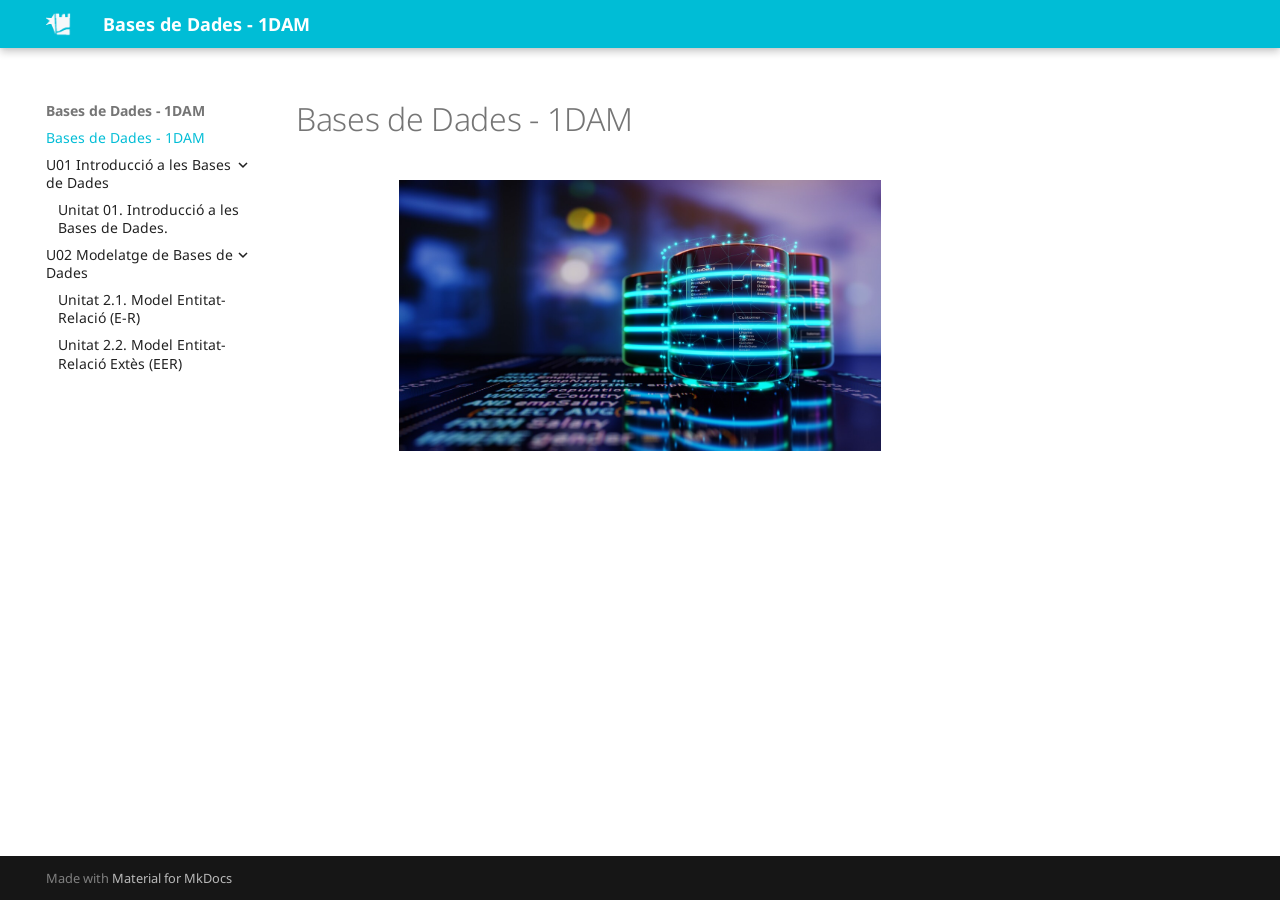
==== commit 60aae24f: "ud2.1 i 2.2" ====
--- a/index.html
+++ b/index.html
@@ -252,6 +252,89 @@
   
 
     
+      
+      
+  
+  
+  
+    
+    
+    
+    <li class="md-nav__item md-nav__item--nested">
+      
+        
+        
+        
+        
+          
+        
+        <input class="md-nav__toggle md-toggle md-toggle--indeterminate" type="checkbox" id="__nav_3">
+        
+          <label class="md-nav__link" for="__nav_3" id="__nav_3_label" tabindex="0">
+            
+  
+  <span class="md-ellipsis">
+    U02 Modelatge de Bases de Dades
+  </span>
+  
+
+            <span class="md-nav__icon md-icon"></span>
+          </label>
+        
+        <nav class="md-nav" data-md-level="1" aria-labelledby="__nav_3_label" aria-expanded="false">
+          <label class="md-nav__title" for="__nav_3">
+            <span class="md-nav__icon md-icon"></span>
+            U02 Modelatge de Bases de Dades
+          </label>
+          <ul class="md-nav__list" data-md-scrollfix="">
+            
+              
+                
+  
+  
+  
+    <li class="md-nav__item">
+      <a href="U02%20Modelatge%20de%20Bases%20de%20Dades/UD2.1/" class="md-nav__link">
+        
+  
+  <span class="md-ellipsis">
+    Unitat 2.1. Model Entitat-Relació (E-R)
+  </span>
+  
+
+      </a>
+    </li>
+  
+
+              
+            
+              
+                
+  
+  
+  
+    <li class="md-nav__item">
+      <a href="U02%20Modelatge%20de%20Bases%20de%20Dades/UD2.2/" class="md-nav__link">
+        
+  
+  <span class="md-ellipsis">
+    Unitat 2.2. Model Entitat-Relació Extès (EER)
+  </span>
+  
+
+      </a>
+    </li>
+  
+
+              
+            
+          </ul>
+        </nav>
+      
+    </li>
+  
+
+    
   </ul>
 </nav>
                   </div>
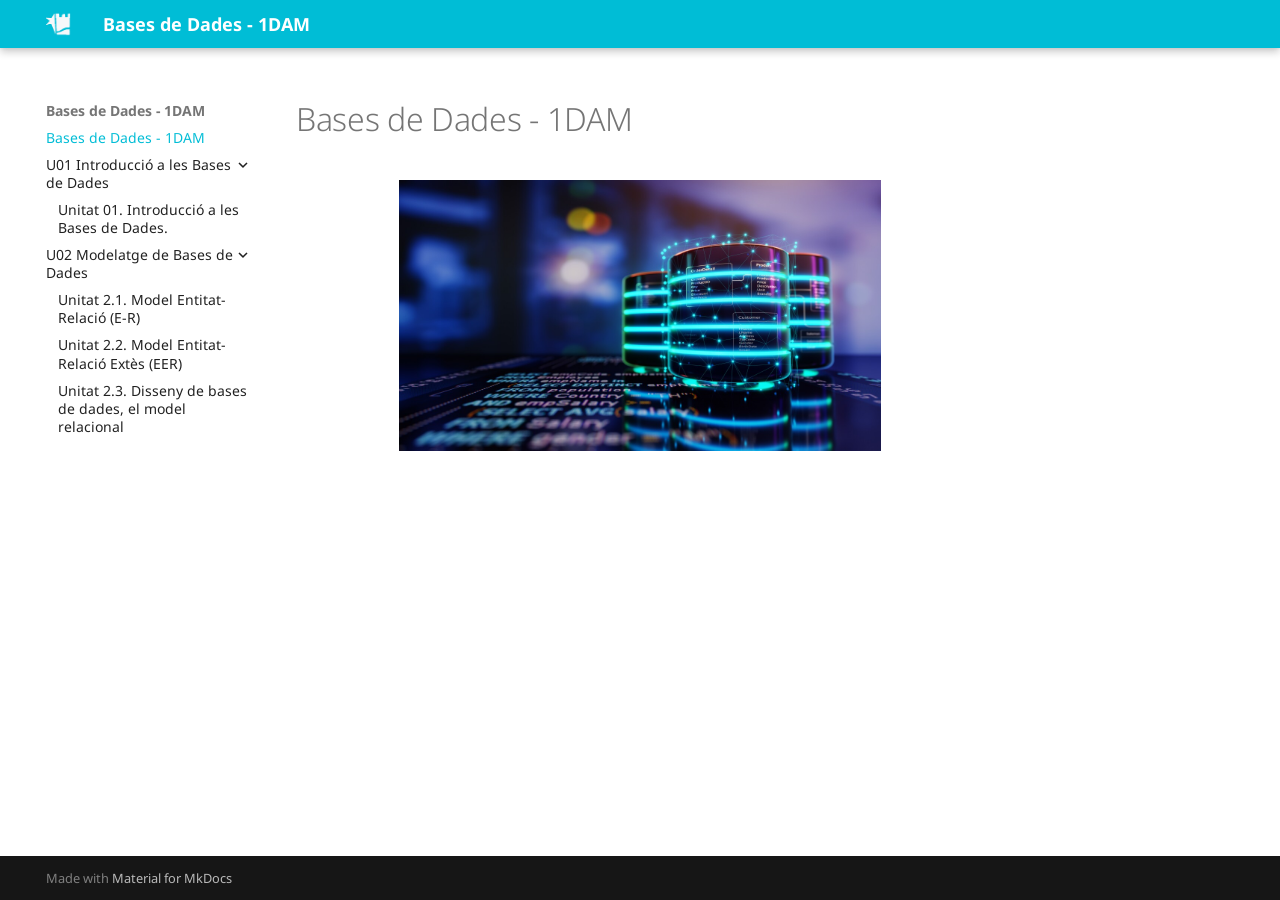
==== commit 7d164e03: "correcció errors 2.2 i 2.3" ====
--- a/index.html
+++ b/index.html
@@ -328,6 +328,26 @@
 
               
             
+              
+                
+  
+  
+  
+    <li class="md-nav__item">
+      <a href="U02%20Modelatge%20de%20Bases%20de%20Dades/UD2.3/" class="md-nav__link">
+        
+  
+  <span class="md-ellipsis">
+    Unitat 2.3. Disseny de bases de dades, el model relacional
+  </span>
+  
+
+      </a>
+    </li>
+  
+
+              
+            
           </ul>
         </nav>
       
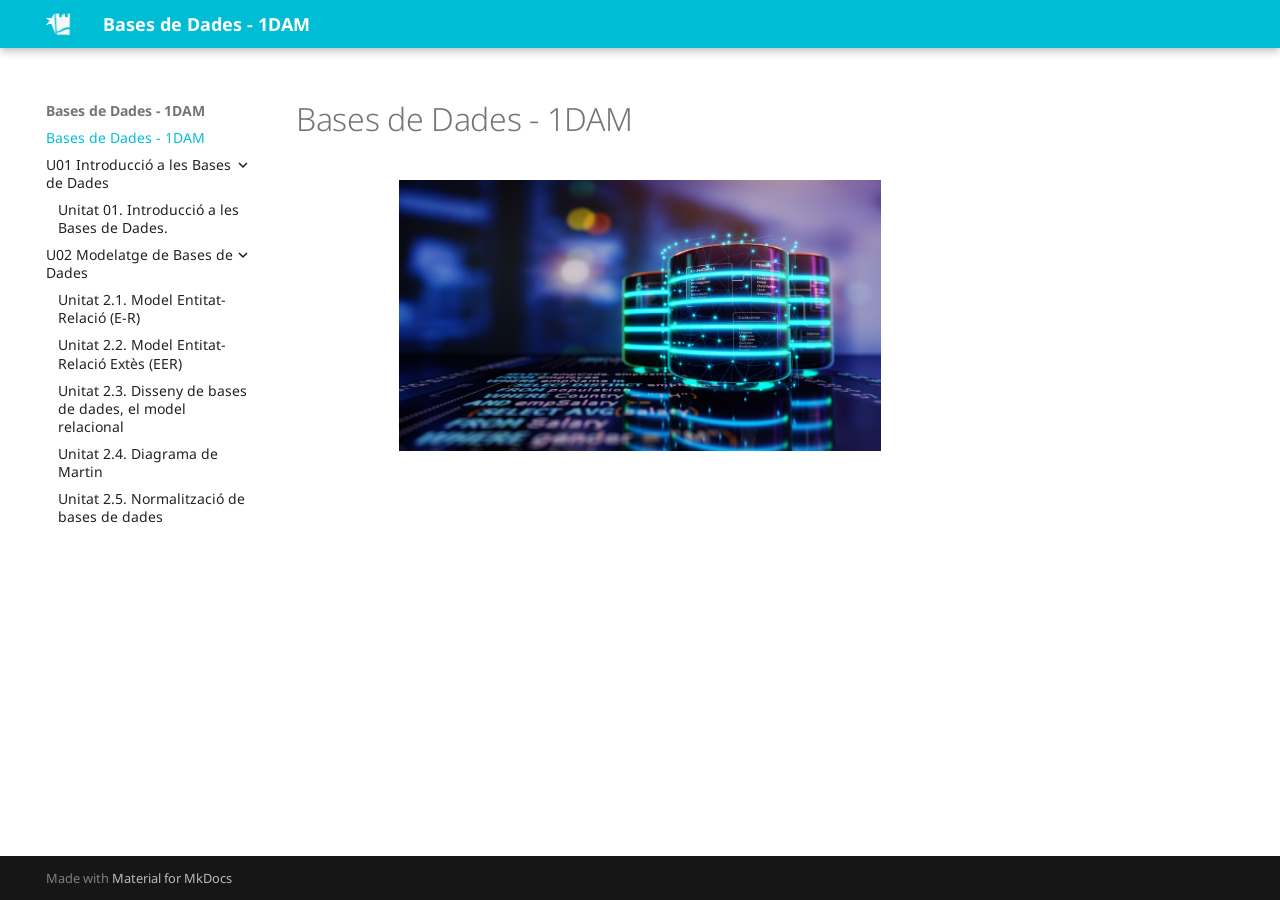
==== commit aefd7f4c: "added 2.4 and 2.5" ====
--- a/index.html
+++ b/index.html
@@ -348,6 +348,46 @@
 
               
             
+              
+                
+  
+  
+  
+    <li class="md-nav__item">
+      <a href="U02%20Modelatge%20de%20Bases%20de%20Dades/UD2.4/" class="md-nav__link">
+        
+  
+  <span class="md-ellipsis">
+    Unitat 2.4. Diagrama de Martin
+  </span>
+  
+
+      </a>
+    </li>
+  
+
+              
+            
+              
+                
+  
+  
+  
+    <li class="md-nav__item">
+      <a href="U02%20Modelatge%20de%20Bases%20de%20Dades/UD2.5/" class="md-nav__link">
+        
+  
+  <span class="md-ellipsis">
+    Unitat 2.5. Normalització de bases de dades
+  </span>
+  
+
+      </a>
+    </li>
+  
+
+              
+            
           </ul>
         </nav>
       
--- a/stylesheets/my.css
+++ b/stylesheets/my.css
@@ -11,3 +11,9 @@
     height: auto;
 }
 
+.md-typeset__table td, .md-typeset__table th {
+    border: 1px solid black;
+    border-collapse: collapse;
+    text-align: center;
+}
+
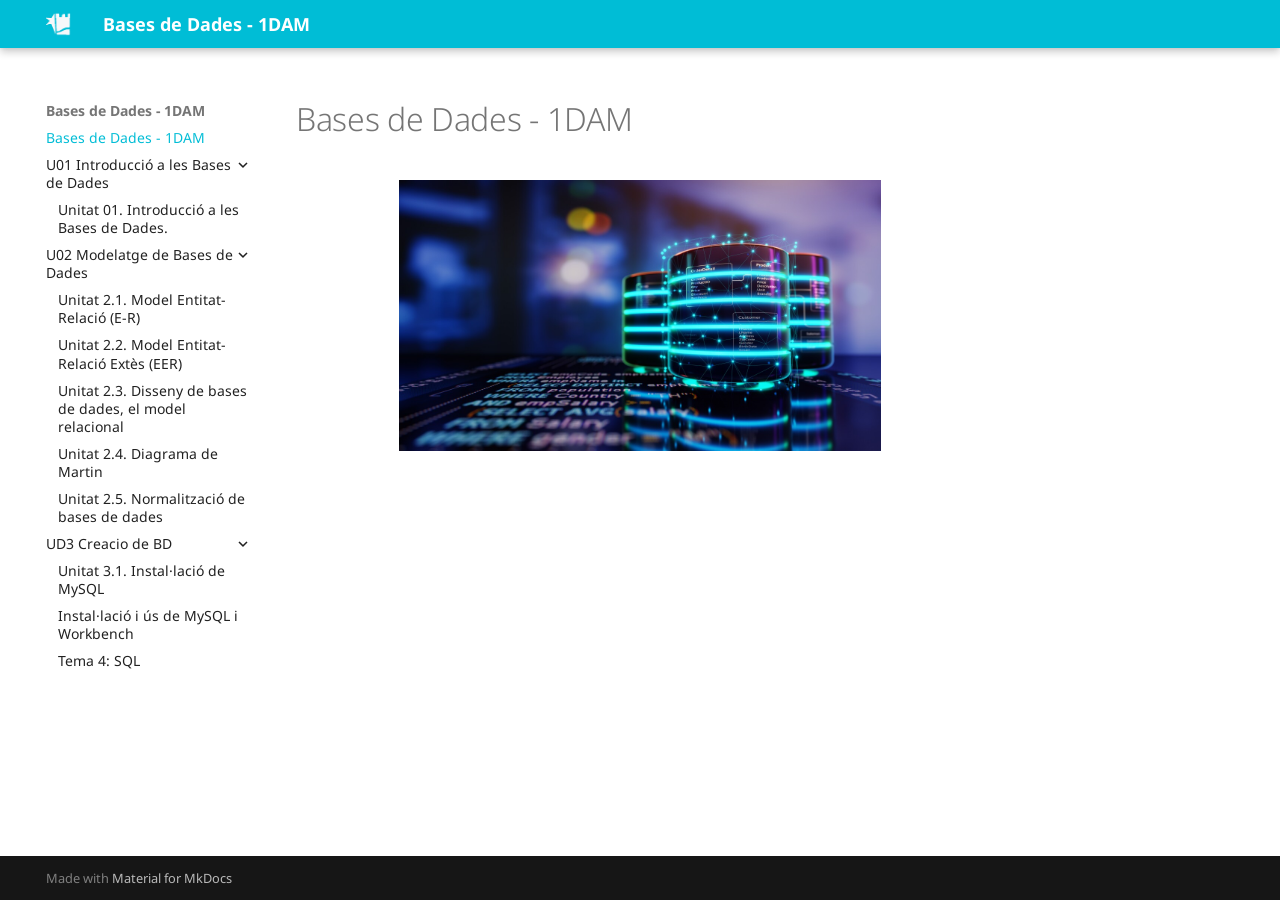
==== commit b3baa810: "done 3.1" ====
--- a/index.html
+++ b/index.html
@@ -395,6 +395,109 @@
   
 
     
+      
+      
+  
+  
+  
+    
+    
+    
+    <li class="md-nav__item md-nav__item--nested">
+      
+        
+        
+        
+        
+          
+        
+        <input class="md-nav__toggle md-toggle md-toggle--indeterminate" type="checkbox" id="__nav_4">
+        
+          <label class="md-nav__link" for="__nav_4" id="__nav_4_label" tabindex="0">
+            
+  
+  <span class="md-ellipsis">
+    UD3 Creacio de BD
+  </span>
+  
+
+            <span class="md-nav__icon md-icon"></span>
+          </label>
+        
+        <nav class="md-nav" data-md-level="1" aria-labelledby="__nav_4_label" aria-expanded="false">
+          <label class="md-nav__title" for="__nav_4">
+            <span class="md-nav__icon md-icon"></span>
+            UD3 Creacio de BD
+          </label>
+          <ul class="md-nav__list" data-md-scrollfix="">
+            
+              
+                
+  
+  
+  
+    <li class="md-nav__item">
+      <a href="UD3%20Creacio%20de%20BD/UD3.1/" class="md-nav__link">
+        
+  
+  <span class="md-ellipsis">
+    Unitat 3.1. Instal·lació de MySQL
+  </span>
+  
+
+      </a>
+    </li>
+  
+
+              
+            
+              
+                
+  
+  
+  
+    <li class="md-nav__item">
+      <a href="UD3%20Creacio%20de%20BD/installacio-i-us-de-mysql-i-workbench/" class="md-nav__link">
+        
+  
+  <span class="md-ellipsis">
+    Instal·lació i ús de MySQL i Workbench
+  </span>
+  
+
+      </a>
+    </li>
+  
+
+              
+            
+              
+                
+  
+  
+  
+    <li class="md-nav__item">
+      <a href="UD3%20Creacio%20de%20BD/tema-4-sql/" class="md-nav__link">
+        
+  
+  <span class="md-ellipsis">
+    Tema 4: SQL
+  </span>
+  
+
+      </a>
+    </li>
+  
+
+              
+            
+          </ul>
+        </nav>
+      
+    </li>
+  
+
+    
   </ul>
 </nav>
                   </div>
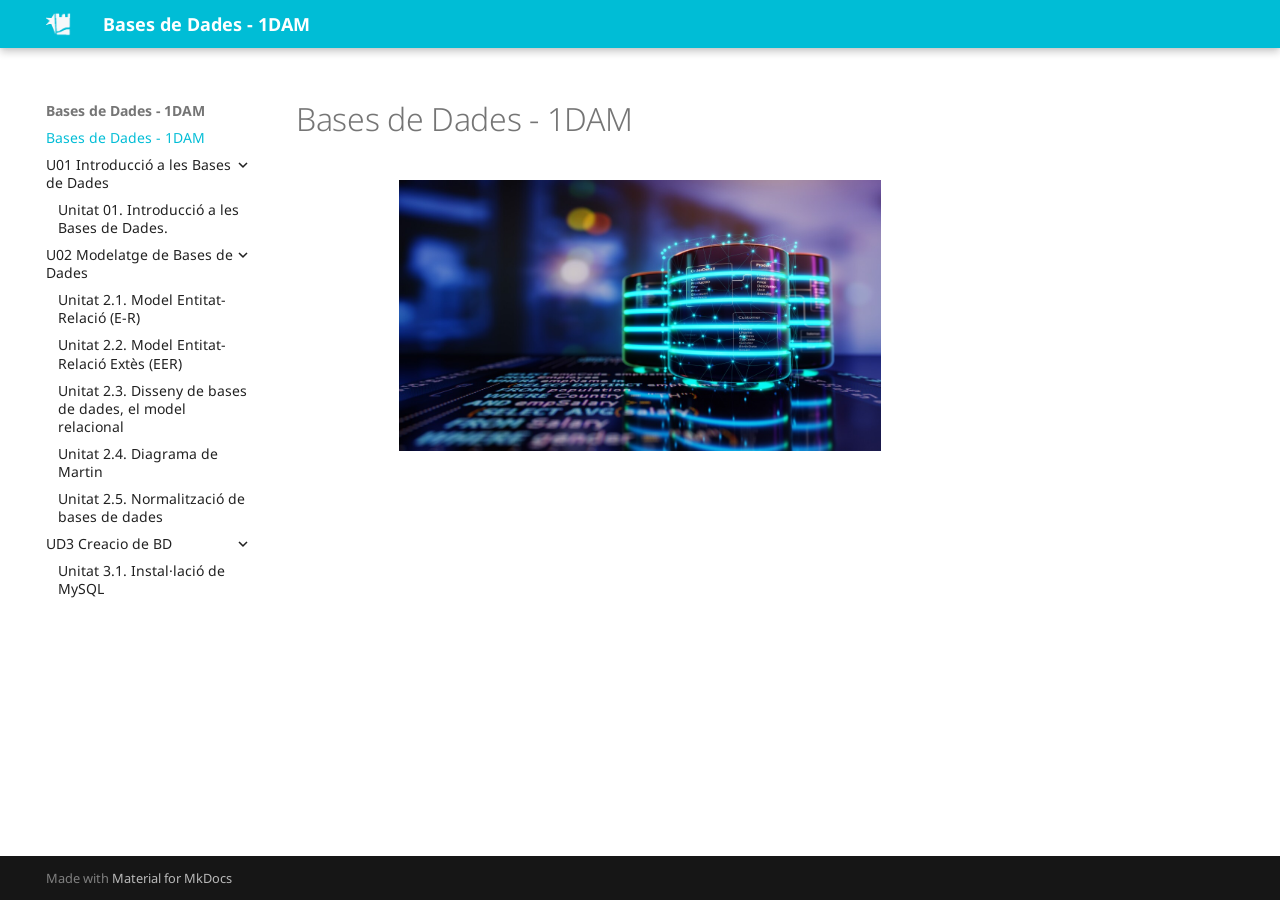
==== commit 261554fb: "updated 3.1" ====
--- a/index.html
+++ b/index.html
@@ -451,46 +451,6 @@
 
               
             
-              
-                
-  
-  
-  
-    <li class="md-nav__item">
-      <a href="UD3%20Creacio%20de%20BD/installacio-i-us-de-mysql-i-workbench/" class="md-nav__link">
-        
-  
-  <span class="md-ellipsis">
-    Instal·lació i ús de MySQL i Workbench
-  </span>
-  
-
-      </a>
-    </li>
-  
-
-              
-            
-              
-                
-  
-  
-  
-    <li class="md-nav__item">
-      <a href="UD3%20Creacio%20de%20BD/tema-4-sql/" class="md-nav__link">
-        
-  
-  <span class="md-ellipsis">
-    Tema 4: SQL
-  </span>
-  
-
-      </a>
-    </li>
-  
-
-              
-            
           </ul>
         </nav>
       
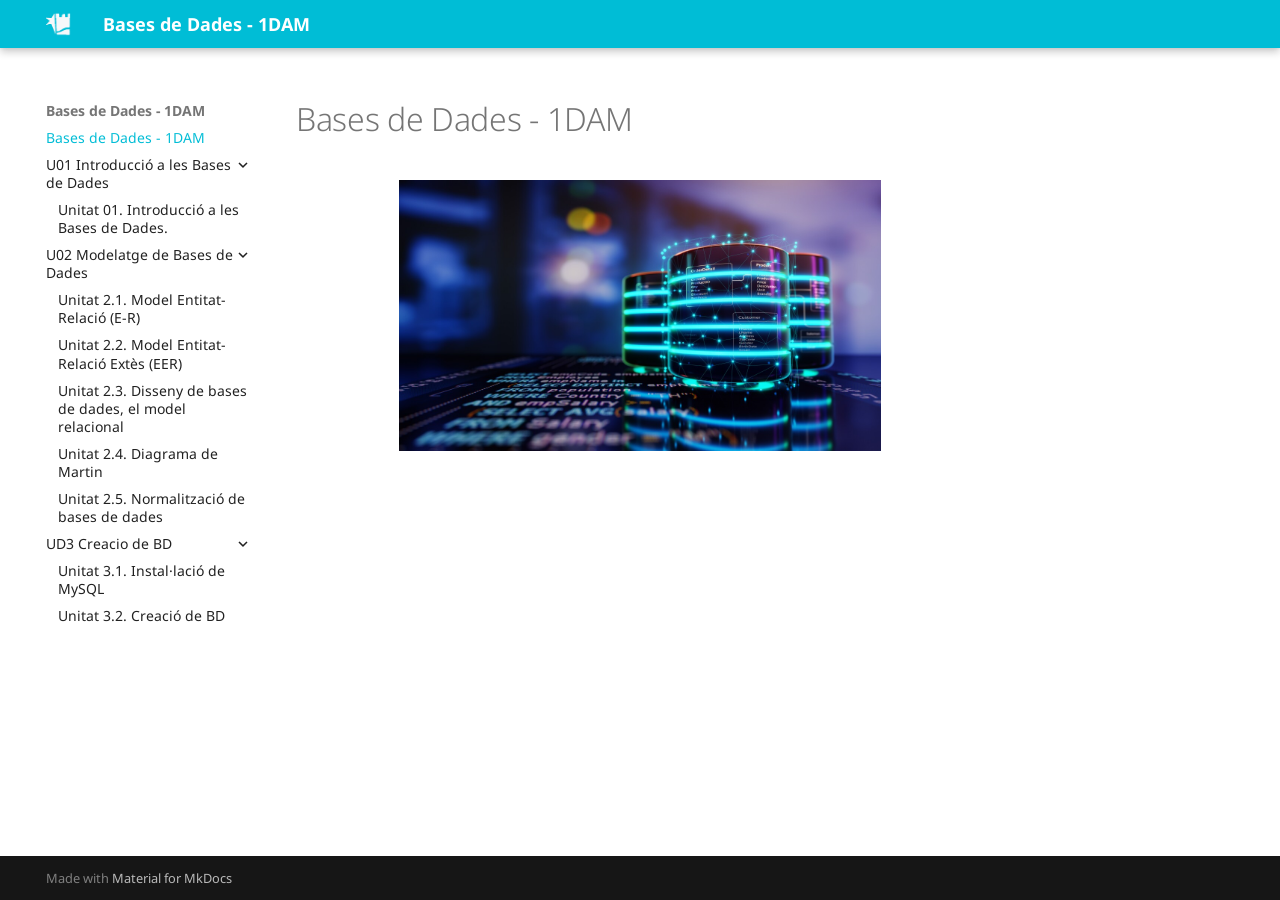
==== commit 9008ffb3: "doing 3.2" ====
--- a/index.html
+++ b/index.html
@@ -451,6 +451,26 @@
 
               
             
+              
+                
+  
+  
+  
+    <li class="md-nav__item">
+      <a href="UD3%20Creacio%20de%20BD/UD3.2/" class="md-nav__link">
+        
+  
+  <span class="md-ellipsis">
+    Unitat 3.2. Creació de BD
+  </span>
+  
+
+      </a>
+    </li>
+  
+
+              
+            
           </ul>
         </nav>
       
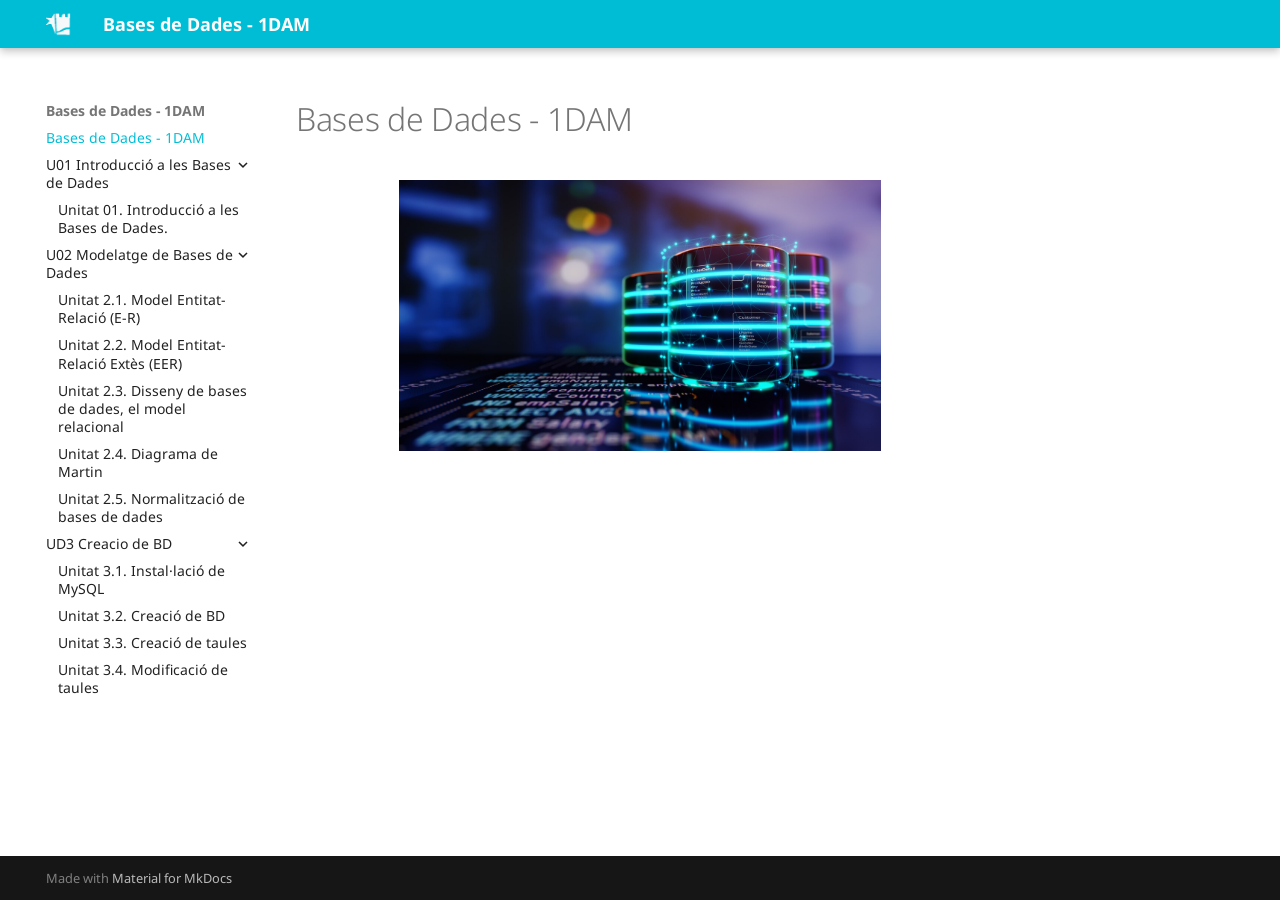
==== commit f9527bd5: "3.3 and 3.4" ====
--- a/index.html
+++ b/index.html
@@ -471,6 +471,46 @@
 
               
             
+              
+                
+  
+  
+  
+    <li class="md-nav__item">
+      <a href="UD3%20Creacio%20de%20BD/UD3.3/" class="md-nav__link">
+        
+  
+  <span class="md-ellipsis">
+    Unitat 3.3. Creació de taules
+  </span>
+  
+
+      </a>
+    </li>
+  
+
+              
+            
+              
+                
+  
+  
+  
+    <li class="md-nav__item">
+      <a href="UD3%20Creacio%20de%20BD/UD3.4/" class="md-nav__link">
+        
+  
+  <span class="md-ellipsis">
+    Unitat 3.4. Modificació de taules
+  </span>
+  
+
+      </a>
+    </li>
+  
+
+              
+            
           </ul>
         </nav>
       
